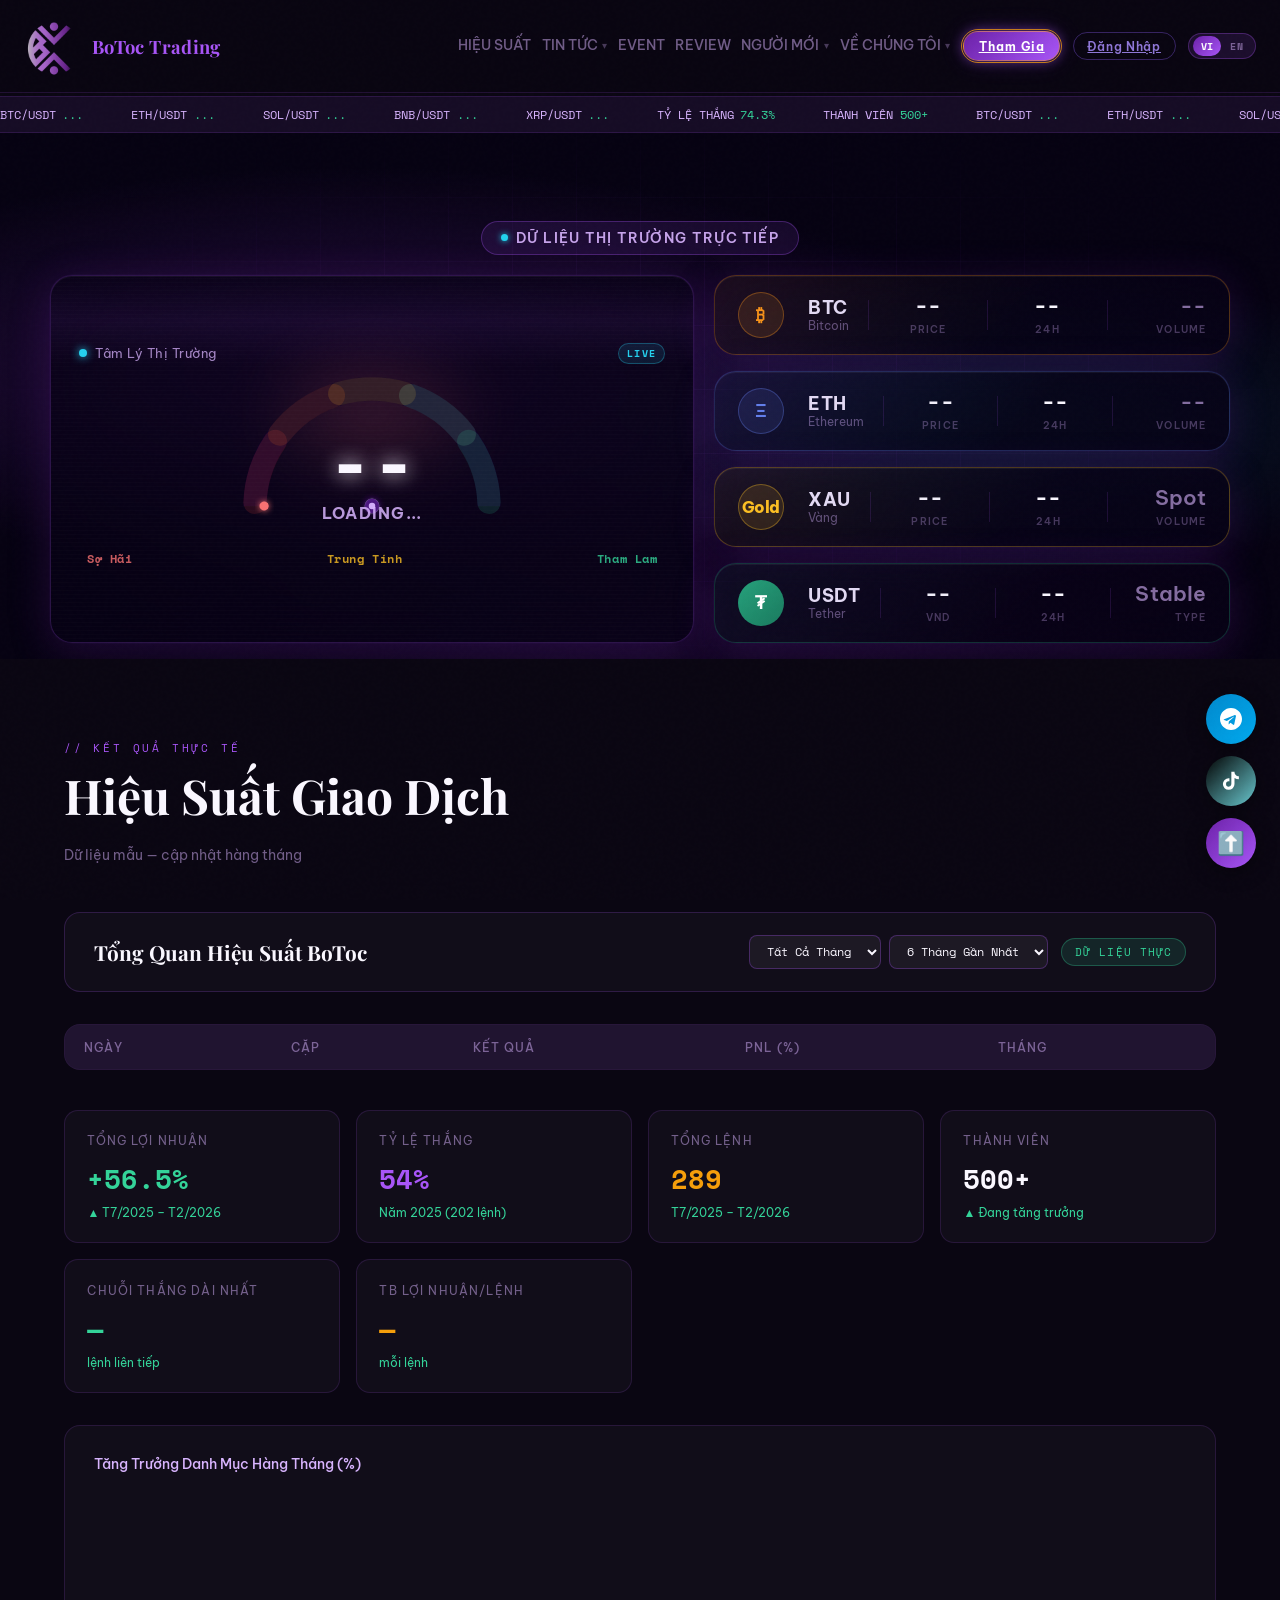
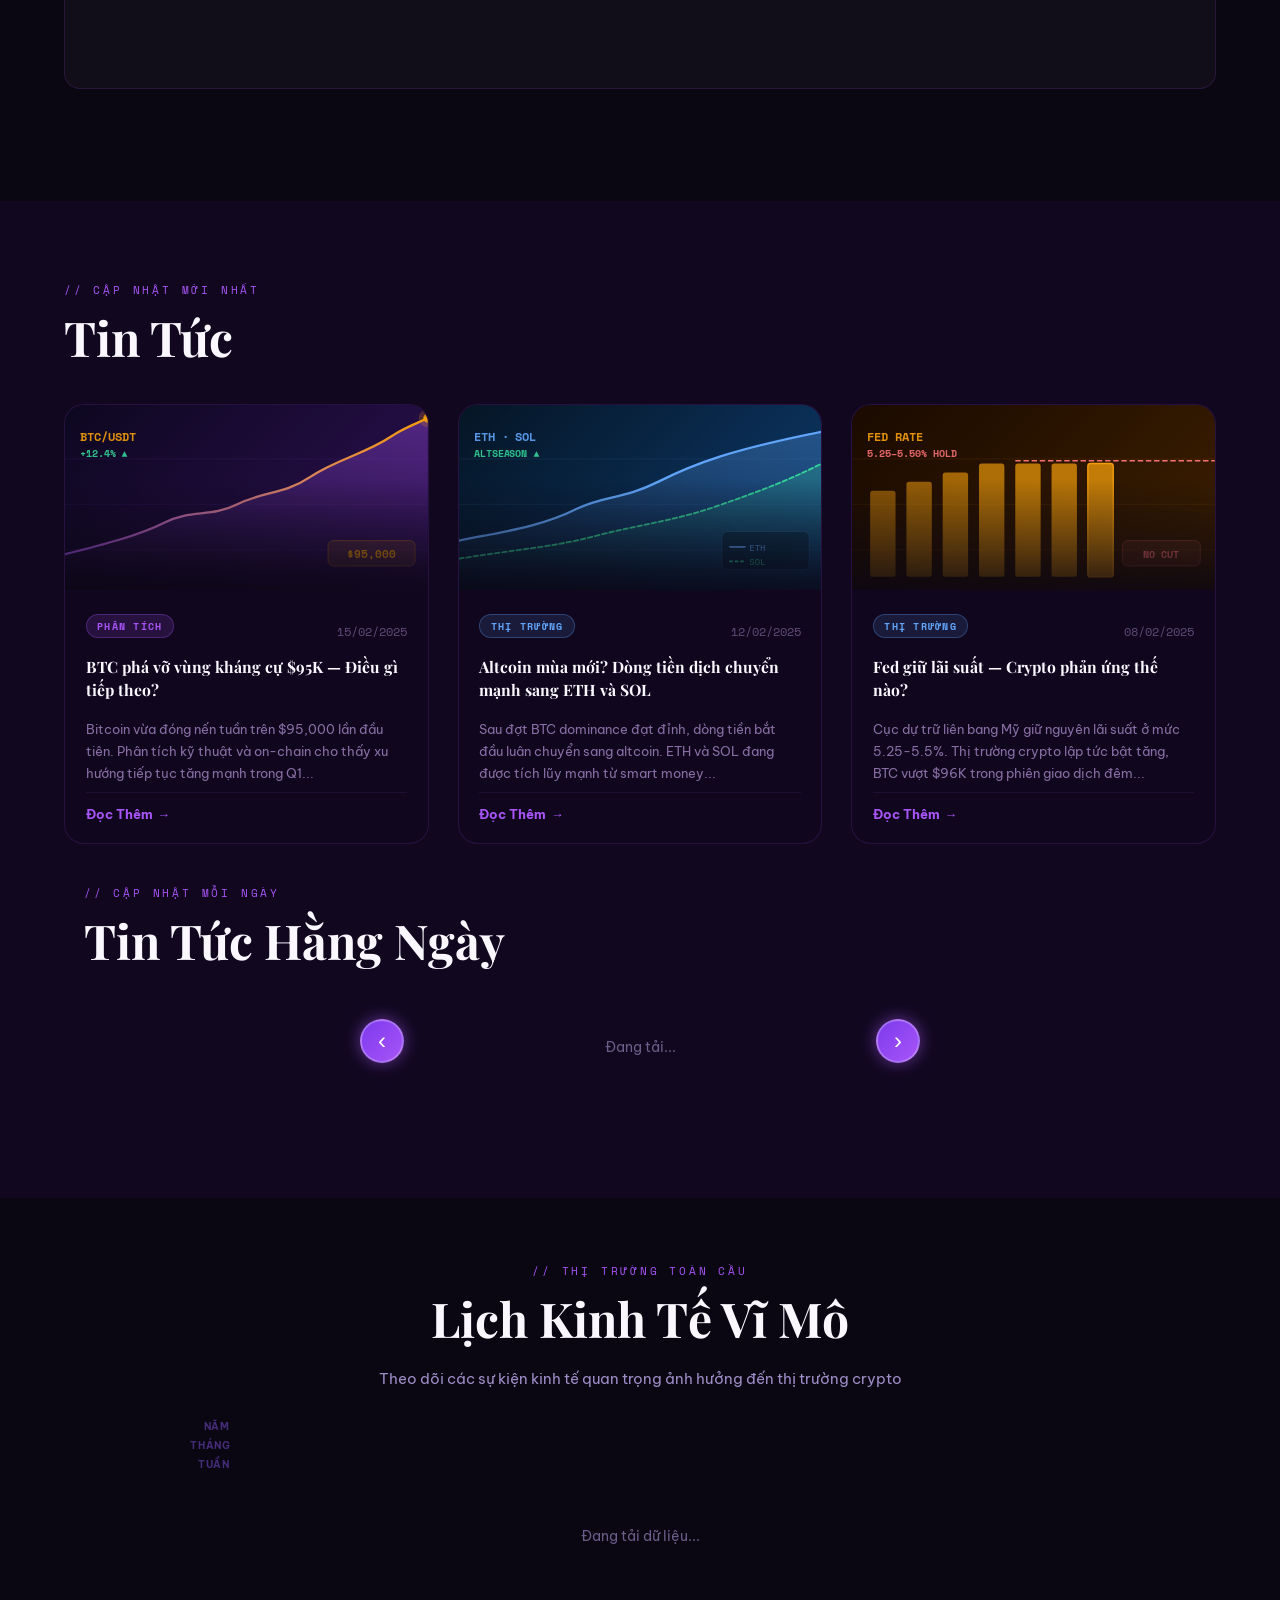
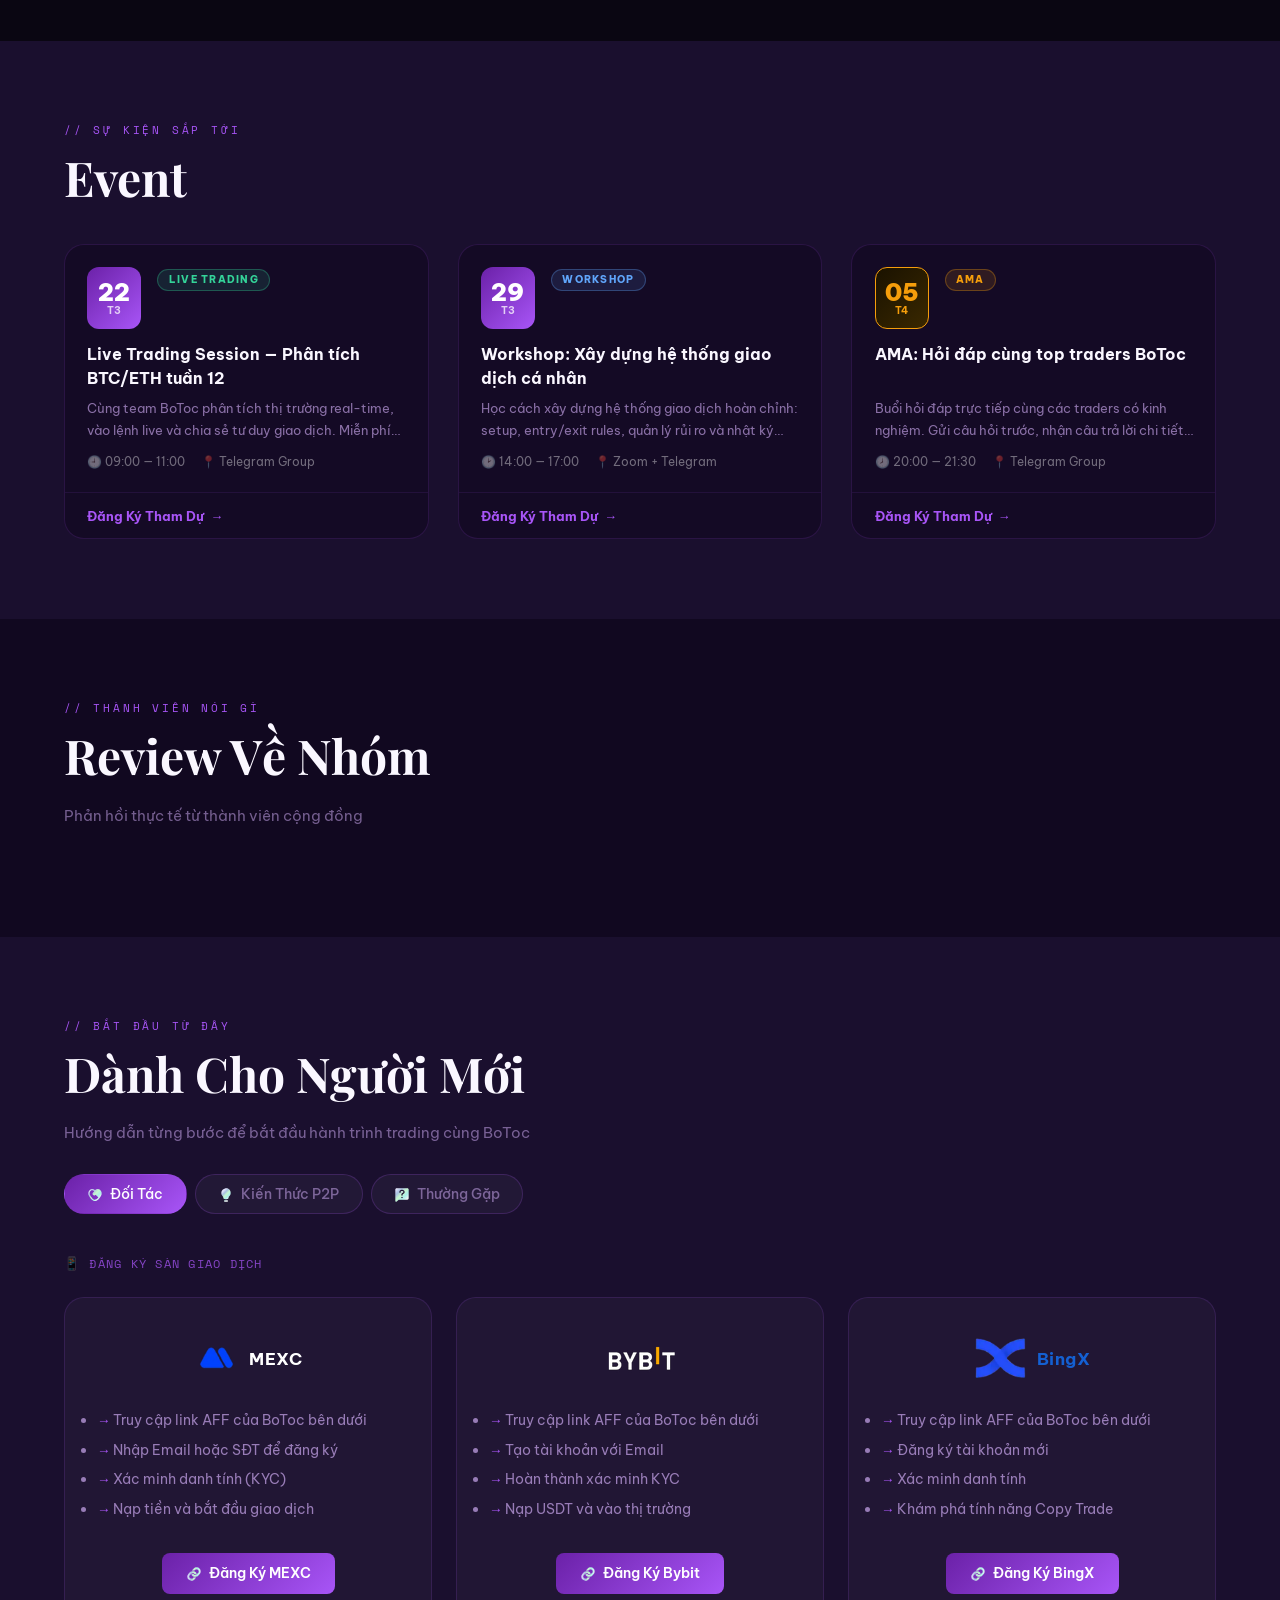
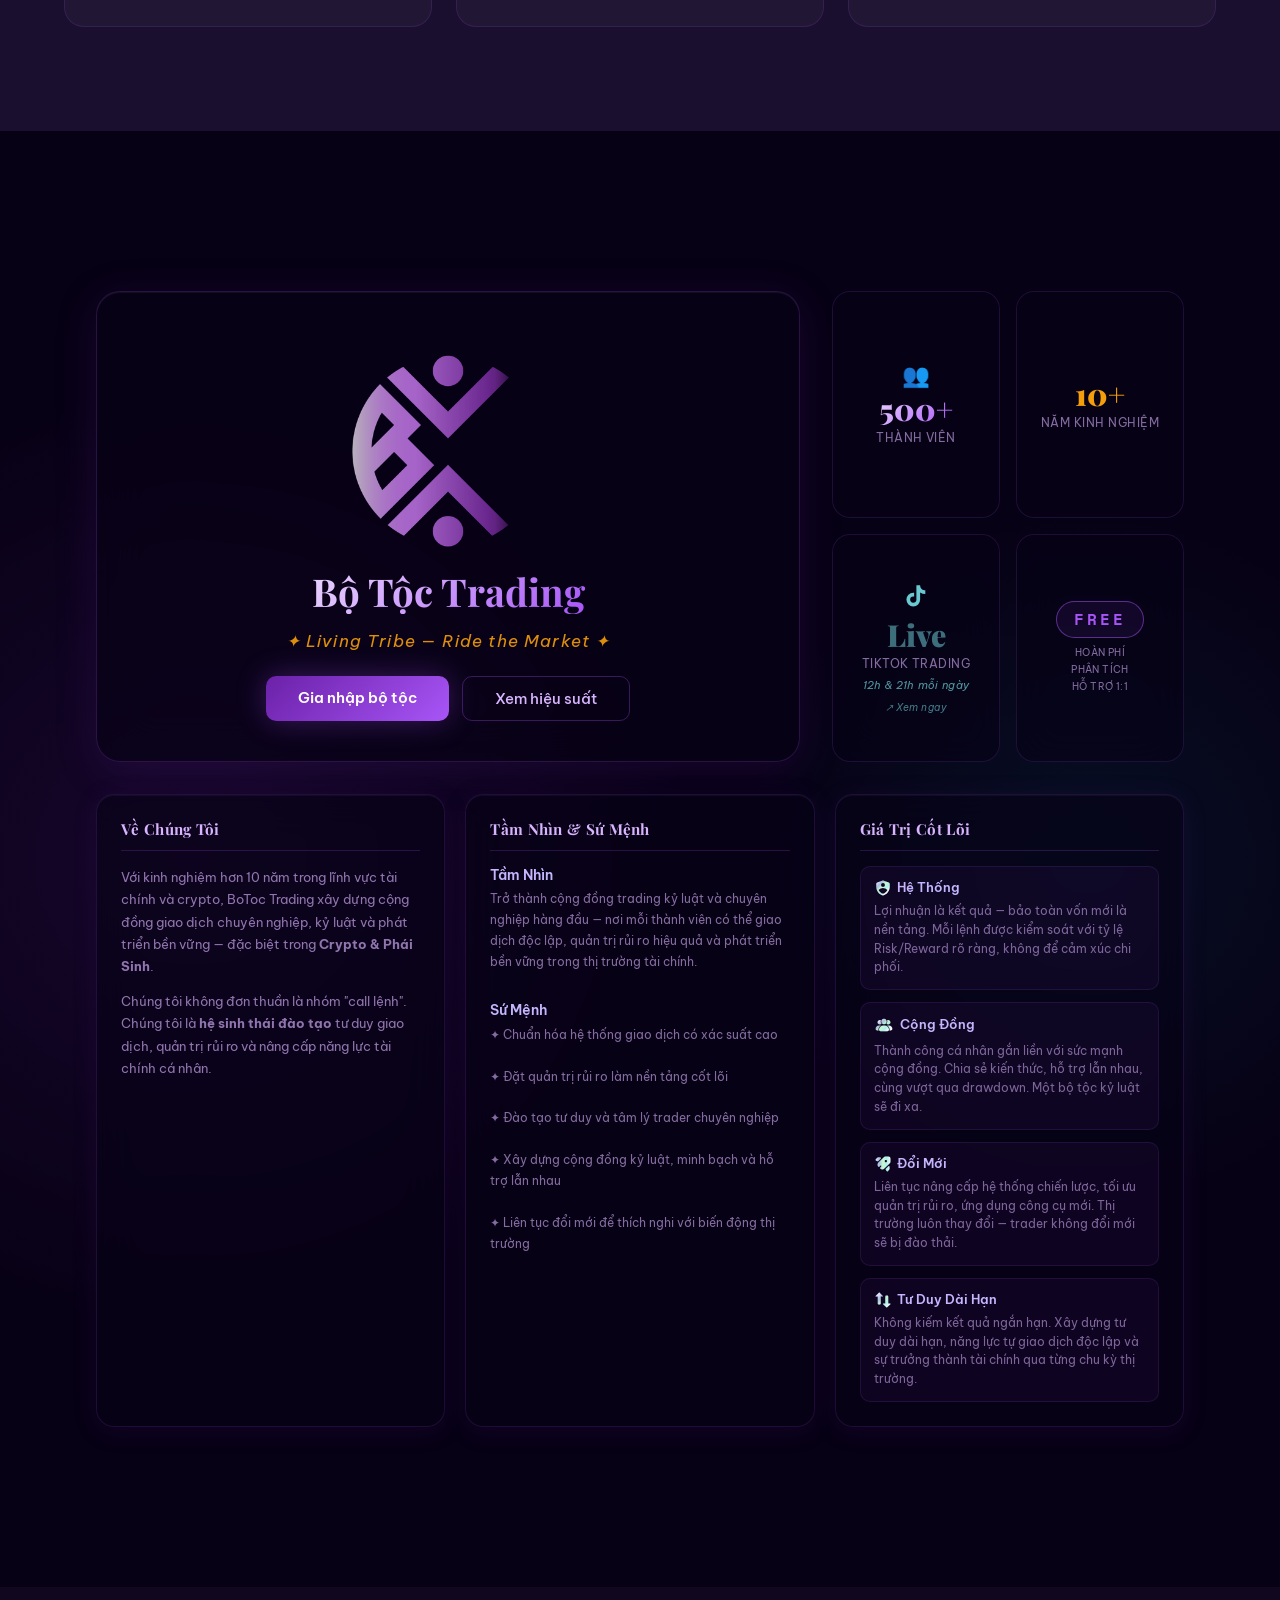
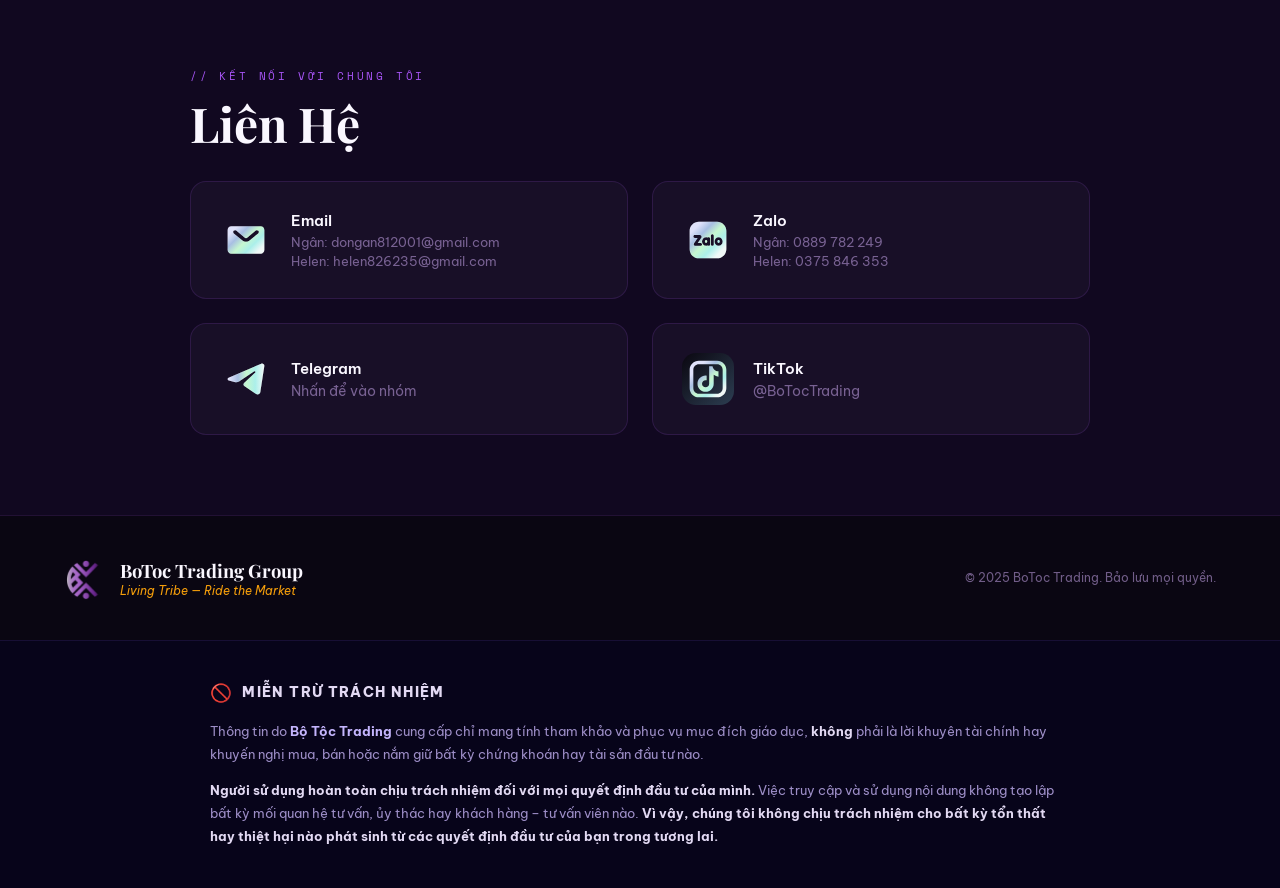
==== index.html @ 5a365b00 "Add files via upload" ====
<!DOCTYPE html>
<html lang="vi">
<head>
  <link rel="icon" type="image/png" href="[data-uri]">
<meta charset="UTF-8">
  <link rel="manifest" href="manifest.json">
  <meta name="theme-color" content="#8b5cf6">
  <meta name="mobile-web-app-capable" content="yes">
  <meta name="apple-mobile-web-app-capable" content="yes">
  <meta name="apple-mobile-web-app-status-bar-style" content="black-translucent">
  <meta name="apple-mobile-web-app-title" content="Bộ Tộc">
  <link rel="apple-touch-icon" href="icon-192.png">
<meta name="viewport" content="width=device-width, initial-scale=1.0">
<title>BoToc Trading Group</title>
<link rel="preconnect" href="https://fonts.googleapis.com">
<link href="https://fonts.googleapis.com/css2?family=Playfair+Display:ital,wght@0,400;0,700;0,900;1,400;1,700&family=Be+Vietnam+Pro:wght@300;400;500;600&family=Space+Mono:wght@400;700&display=swap" rel="stylesheet">
    <link rel="stylesheet" href="style.css">

  <style id="hero-critical">
/* ═══════ HERO LAYOUT ═══════ */
section.hero {
  display: flex !important;
  flex-direction: column !important;
  align-items: center !important;
  justify-content: flex-start !important;
  min-height: fit-content !important;
  padding: 5.5rem 2rem 1rem !important;
  position: relative !important;
  overflow: hidden !important;
  gap: 1.25rem !important;
  background: #060212 !important;
}
.hero-bg, .hero-grid, .hero-orb { position: absolute !important; pointer-events: none !important; }
/* Radial background glow */
.hero-bg {
  inset: 0 !important;
  background:
    radial-gradient(ellipse 70% 55% at 28% 45%, rgba(88,28,135,0.4) 0%, transparent 70%),
    radial-gradient(ellipse 55% 45% at 78% 55%, rgba(6,182,212,0.12) 0%, transparent 65%),
    radial-gradient(ellipse 80% 80% at 50% 100%, rgba(88,28,135,0.15) 0%, transparent 60%) !important;
  z-index: 0 !important;
}
/* Grid pattern */
.hero-grid {
  inset: 0 !important;
  background-image:
    linear-gradient(rgba(168,85,247,0.05) 1px, transparent 1px),
    linear-gradient(90deg, rgba(168,85,247,0.05) 1px, transparent 1px) !important;
  background-size: 64px 64px !important;
  z-index: 0 !important;
}
/* Identity bar */
.hero-identity {
  position: relative !important;
  z-index: 2 !important;
  display: flex !important;
  flex-direction: column !important;
  align-items: center !important;
  gap: 0.5rem !important;
  text-align: center !important;
  width: 100% !important;
  max-width: 1180px !important;
  margin: 0 auto !important;
}
.hero-live-indicator {
  display: inline-flex !important;
  align-items: center !important;
  gap: 0.5rem !important;
  background: rgba(168,85,247,0.1) !important;
  border: 1px solid rgba(168,85,247,0.3) !important;
  border-radius: 100px !important;
  padding: 0.45rem 1.2rem !important;
  font-size: 0.9rem !important;
  font-family: 'Be Vietnam Pro', sans-serif !important;
  font-weight: 600 !important;
  letter-spacing: 0.1em !important;
  color: rgba(216,180,254,0.9) !important;
  text-transform: uppercase !important;
}
.live-pulse-dot {
  width: 7px !important;
  height: 7px !important;
  background: #22D3EE !important;
  border-radius: 50% !important;
  box-shadow: 0 0 6px #22D3EE !important;
  animation: pulse-dot 1.8s ease-in-out infinite !important;
  flex-shrink: 0 !important;
}
@keyframes pulse-dot {
  0%,100% { opacity:1; transform:scale(1); box-shadow:0 0 6px #22D3EE; }
  50%      { opacity:0.6; transform:scale(1.35); box-shadow:0 0 12px #22D3EE; }
}
.hero-tagline-text {
  font-size: 0.82rem !important;
  color: rgba(216,180,254,0.45) !important;
  letter-spacing: 0.08em !important;
  margin: 0 !important;
  font-style: italic !important;
}

/* ═══════ DATA GRID ═══════ */
.hero-data-grid {
  position: relative !important;
  z-index: 2 !important;
  display: grid !important;
  grid-template-columns: 1.25fr 1fr !important;
  gap: 1.25rem !important;
  width: 100% !important;
  max-width: 1180px !important;
  margin: 0 auto !important;
  align-items: stretch !important;
}

/* ═══════ GLASS CARD BASE ═══════ */
.glass-card {
  background: rgba(8, 2, 22, 0.72) !important;
  backdrop-filter: blur(28px) !important;
  -webkit-backdrop-filter: blur(28px) !important;
  border: 1px solid rgba(168,85,247,0.22) !important;
  border-radius: 22px !important;
  box-shadow:
    0 8px 40px rgba(88,28,135,0.3),
    0 0 0 0.5px rgba(168,85,247,0.08),
    inset 0 1px 0 rgba(255,255,255,0.05) !important;
}

/* ═══════ F&G CARD ═══════ */
.hero-fg-card {
  padding: 1.75rem 1.75rem 1.25rem !important;
  display: flex !important;
  flex-direction: column !important;
  justify-content: center !important;
  gap: 0.5rem !important;
}
.fg-card-head {
  display: flex !important;
  align-items: center !important;
  justify-content: space-between !important;
  margin-bottom: 0.25rem !important;
}
.fg-head-left {
  display: flex !important;
  align-items: center !important;
  gap: 0.5rem !important;
}
.fg-card-title {
  font-size: 0.82rem !important;
  font-family: 'Be Vietnam Pro', sans-serif !important;
  color: rgba(216,180,254,0.75) !important;
  letter-spacing: 0.04em !important;
}
.gauge-svg {
  width: 100% !important;
  max-width: 300px !important;
  display: block !important;
  margin: 0 auto !important;
}
.fg-score-wrap {
  text-align: center !important;
  margin-top: -0.5rem !important;
}
.fg-score {
  font-family: 'Space Mono', monospace !important;
  font-size: 4.5rem !important;
  font-weight: 700 !important;
  line-height: 1 !important;
  transition: color 0.5s ease, text-shadow 0.5s ease !important;
}
.fg-label {
  font-size: 1rem !important;
  letter-spacing: 0.08em !important;
  text-transform: uppercase !important;
  margin-top: 0.3rem !important;
  transition: color 0.5s !important;
}
.fg-scale {
  display: flex !important;
  justify-content: space-between !important;
  padding: 0 0.5rem !important;
  font-size: 0.72rem !important;
  font-family: 'Space Mono', monospace !important;
  letter-spacing: 0.05em !important;
  margin-top: 0.25rem !important;
}
.fg-updated {
  text-align: center !important;
  font-size: 0.67rem !important;
  color: rgba(216,180,254,0.3) !important;
  margin-top: 0.5rem !important;
  font-family: 'Space Mono', monospace !important;
}

/* ═══════ PRICE CARDS ═══════ */
.hero-prices-col {
  display: flex !important;
  flex-direction: column !important;
  gap: 1rem !important;
}
.hero-price-card {
  padding: 1rem 1.4rem !important;
  display: grid !important;
  grid-template-columns: 46px auto 1px 1fr 1px 1fr 1px 1fr !important;
  align-items: center !important;
  gap: 0 1.2rem !important;
  flex: 1 !important;
  transition: border-color 0.3s, box-shadow 0.3s, transform 0.2s !important;
  cursor: default !important;
}
.hero-price-card:hover {
  transform: translateY(-2px) !important;
}
/* Vertical divider between columns */
.hpc-vdiv {
  width: 1px !important;
  align-self: stretch !important;
  background: rgba(168,85,247,0.14) !important;
  margin: 0.5rem 0 !important;
}
.hpc-icon-ring {
  width: 46px !important;
  height: 46px !important;
  border-radius: 50% !important;
  display: flex !important;
  align-items: center !important;
  justify-content: center !important;
  font-size: 1.1rem !important;
  font-weight: 800 !important;
  flex-shrink: 0 !important;
  font-family: 'Be Vietnam Pro', sans-serif !important;
}
.btc-ring {
  background: rgba(247,147,26,0.12) !important;
  border: 1px solid rgba(247,147,26,0.35) !important;
  color: #F7931A !important;
}
.eth-ring {
  background: rgba(98,126,234,0.12) !important;
  border: 1px solid rgba(98,126,234,0.35) !important;
  color: #627EEA !important;
}
.gold-ring {
  background: rgba(251,191,36,0.12) !important;
  border: 1px solid rgba(251,191,36,0.35) !important;
  color: #FBBF24 !important;
  font-size: 1.0rem !important;
  letter-spacing: -0.03em !important;
}
/* Identity column */
.hpc-col-id { padding-left: 0.3rem !important; }
.hpc-ticker {
  font-family: 'Be Vietnam Pro', sans-serif !important;
  font-size: 1.1rem !important;
  font-weight: 700 !important;
  color: #E2D9F3 !important;
  letter-spacing: 0.04em !important;
  line-height: 1.2 !important;
}
.hpc-name-full {
  font-family: 'Be Vietnam Pro', sans-serif !important;
  font-size: 0.78rem !important;
  color: rgba(216,180,254,0.4) !important;
  line-height: 1 !important;
  margin-top: 0.15rem !important;
}
/* Stat columns (price / change / volume) */
.hpc-col-stat {
  text-align: center !important;
}
.hpc-col-stat:last-child { text-align: right !important; }
.hpc-price {
  font-family: 'Be Vietnam Pro', sans-serif !important;
  font-size: 1.3rem !important;
  font-weight: 700 !important;
  color: #F1EEF9 !important;
  letter-spacing: 0.01em !important;
  line-height: 1.2 !important;
}
.hpc-change {
  font-family: 'Be Vietnam Pro', sans-serif !important;
  font-size: 1.3rem !important;
  letter-spacing: 0.01em !important;
  font-weight: 700 !important;
  line-height: 1.2 !important;
}
.hpc-change.up   { color: #10B981 !important; }
.hpc-change.down { color: #F87171 !important; }
.hpc-volume {
  font-family: 'Be Vietnam Pro', sans-serif !important;
  font-size: 1.3rem !important;
  color: rgba(216,180,254,0.6) !important;
  letter-spacing: 0.01em !important;
  font-weight: 600 !important;
  line-height: 1.2 !important;
}
/* Column label (PRICE / 24H / VOLUME) */
.hpc-col-label {
  font-family: 'Be Vietnam Pro', sans-serif !important;
  font-size: 0.65rem !important;
  color: rgba(216,180,254,0.3) !important;
  letter-spacing: 0.12em !important;
  text-transform: uppercase !important;
  margin-top: 0.25rem !important;
  font-weight: 600 !important;
}

/* ── Per-coin ambient glow layer ── */
.hpc-coin-glow {
  position: absolute !important;
  inset: 0 !important;
  border-radius: 22px !important;
  opacity: 0 !important;
  pointer-events: none !important;
  transition: opacity 0.6s ease !important;
}
.hero-price-card { position: relative !important; overflow: hidden !important; }
.hero-price-card:hover .hpc-coin-glow { opacity: 1 !important; }

/* BTC — warm orange */
.hpc-btc-theme {
  border-color: rgba(247,147,26,0.28) !important;
  background: linear-gradient(135deg, rgba(247,147,26,0.06) 0%, rgba(8,2,22,0.72) 60%) !important;
}
.hpc-btc-theme .hpc-coin-glow {
  background: radial-gradient(ellipse at 0% 50%, rgba(247,147,26,0.12) 0%, transparent 70%) !important;
}
.hpc-btc-theme:hover {
  border-color: rgba(247,147,26,0.55) !important;
  box-shadow: 0 0 32px rgba(247,147,26,0.2), 0 8px 40px rgba(247,147,26,0.12), inset 0 1px 0 rgba(255,255,255,0.06) !important;
}
.hpc-btc-theme .btc-ring {
  animation: ringPulse-btc 2.8s ease-in-out infinite !important;
}
@keyframes ringPulse-btc {
  0%,100% { box-shadow: 0 0 0 0 rgba(247,147,26,0); }
  50%      { box-shadow: 0 0 0 6px rgba(247,147,26,0.18); }
}

/* ETH — indigo/blue */
.hpc-eth-theme {
  border-color: rgba(98,126,234,0.28) !important;
  background: linear-gradient(135deg, rgba(98,126,234,0.06) 0%, rgba(8,2,22,0.72) 60%) !important;
}
.hpc-eth-theme .hpc-coin-glow {
  background: radial-gradient(ellipse at 0% 50%, rgba(98,126,234,0.12) 0%, transparent 70%) !important;
}
.hpc-eth-theme:hover {
  border-color: rgba(98,126,234,0.55) !important;
  box-shadow: 0 0 32px rgba(98,126,234,0.2), 0 8px 40px rgba(98,126,234,0.12), inset 0 1px 0 rgba(255,255,255,0.06) !important;
}
.hpc-eth-theme .eth-ring {
  animation: ringPulse-eth 2.8s ease-in-out infinite !important;
  animation-delay: 0.9s !important;
}
@keyframes ringPulse-eth {
  0%,100% { box-shadow: 0 0 0 0 rgba(98,126,234,0); }
  50%      { box-shadow: 0 0 0 6px rgba(98,126,234,0.18); }
}

/* GOLD — amber */
.hpc-gold-theme {
  border-color: rgba(251,191,36,0.28) !important;
  background: linear-gradient(135deg, rgba(251,191,36,0.06) 0%, rgba(8,2,22,0.72) 60%) !important;
}
.hpc-gold-theme .hpc-coin-glow {
  background: radial-gradient(ellipse at 0% 50%, rgba(251,191,36,0.12) 0%, transparent 70%) !important;
}
.hpc-gold-theme:hover {
  border-color: rgba(251,191,36,0.55) !important;
  box-shadow: 0 0 32px rgba(251,191,36,0.2), 0 8px 40px rgba(251,191,36,0.12), inset 0 1px 0 rgba(255,255,255,0.06) !important;
}
.hpc-gold-theme .gold-ring {
  animation: ringPulse-gold 2.8s ease-in-out infinite !important;
  animation-delay: 1.8s !important;
}
@keyframes ringPulse-gold {
  0%,100% { box-shadow: 0 0 0 0 rgba(251,191,36,0); }
  50%      { box-shadow: 0 0 0 6px rgba(251,191,36,0.18); }
}

/* USDT — Tether green */
.usdt-ring {
  background: linear-gradient(135deg, #26A17B, #1a7a5e);
  color: #fff;
}
.hpc-usdt-theme {
  border-color: rgba(38,161,123,0.28) !important;
  background: linear-gradient(135deg, rgba(38,161,123,0.06) 0%, rgba(8,2,22,0.72) 60%) !important;
}
.hpc-usdt-theme .hpc-coin-glow {
  background: radial-gradient(ellipse at 0% 50%, rgba(38,161,123,0.12) 0%, transparent 70%) !important;
}
.hpc-usdt-theme:hover {
  border-color: rgba(38,161,123,0.55) !important;
  box-shadow: 0 0 32px rgba(38,161,123,0.2), 0 8px 40px rgba(38,161,123,0.12), inset 0 1px 0 rgba(255,255,255,0.06) !important;
}
.hpc-usdt-theme .usdt-ring {
  animation: ringPulse-usdt 2.8s ease-in-out infinite !important;
  animation-delay: 2.7s !important;
}
@keyframes ringPulse-usdt {
  0%,100% { box-shadow: 0 0 0 0 rgba(38,161,123,0); }
  50%      { box-shadow: 0 0 0 6px rgba(38,161,123,0.18); }
}

/* ═══════ CTA STRIP ═══════ */
.hero-cta-strip {
  position: relative !important;
  z-index: 2 !important;
  display: flex !important;
  align-items: center !important;
  gap: 1rem !important;
  flex-wrap: wrap !important;
  justify-content: center !important;
}
.hero-scroll-hint {
  display: inline-flex !important;
  align-items: center !important;
  gap: 0.4rem !important;
  color: rgba(216,180,254,0.4) !important;
  font-size: 0.78rem !important;
  text-decoration: none !important;
  transition: color 0.2s !important;
  letter-spacing: 0.06em !important;
  padding: 0.5rem 0.8rem !important;
}
.hero-scroll-hint:hover { color: rgba(216,180,254,0.75) !important; }
.hero-scroll-hint svg { animation: bounce-arrow 2s ease-in-out infinite !important; }
@keyframes bounce-arrow {
  0%,100% { transform:translateY(0); }
  50%      { transform:translateY(3px); }
}

/* ═══════ RESPONSIVE ═══════ */
@media (max-width: 900px) {
  .hero-data-grid {
    grid-template-columns: 1fr !important;
    max-width: 520px !important;
  }
  .hero-prices-col { flex-direction: column !important; }
}
@media (max-width: 560px) {
  section.hero { padding: 6rem 1rem 2.5rem !important; gap: 1.5rem !important; }
  /* Mobile card: icon | name | price | change — compact single row */
  .hero-price-card {
    grid-template-columns: 36px 1fr auto auto !important;
    padding: 0.65rem 0.85rem !important;
    gap: 0 0.65rem !important;
  }
  .hpc-vdiv { display: none !important; }
  .hero-price-card > :nth-child(9) { display: none !important; }
  .hpc-icon-ring { width: 36px !important; height: 36px !important; font-size: 0.95rem !important; }
  .hpc-ticker { font-size: 0.92rem !important; }
  .hpc-name-full { font-size: 0.7rem !important; }
  .hpc-price { font-size: 0.92rem !important; line-height: 1.2 !important; }
  .hpc-col-stat:nth-child(4) { text-align: right !important; }
  .hpc-change { font-size: 0.92rem !important; line-height: 1.2 !important; }
  .hpc-col-label { font-size: 0.58rem !important; margin-top: 0.15rem !important; }
  .hpc-col-stat { text-align: right !important; }
  .fg-score { font-size: 3.5rem !important; }
  .hero-prices-col { gap: 0.55rem !important; }
}

/* About column highlight on nav click */
.about-info-col {
  transition: box-shadow 0.3s, border-color 0.3s;
}
.about-col-highlight {
  animation: aboutColFlash 1.6s ease forwards;
}
@keyframes aboutColFlash {
  0%   { box-shadow: 0 0 0 2px rgba(168,85,247,0); background: transparent; }
  20%  { box-shadow: 0 0 0 2px rgba(168,85,247,0.6); background: rgba(168,85,247,0.07); }
  80%  { box-shadow: 0 0 0 2px rgba(168,85,247,0.3); background: rgba(168,85,247,0.04); }
  100% { box-shadow: 0 0 0 2px rgba(168,85,247,0); background: transparent; }
}

/* Required field asterisk */
.req {
  color: #F87171;
  font-weight: 700;
  margin-left: 2px;
  font-size: 1em;
}

/* ===== PROMO POPUP ===== */
#promo-popup {
  display:none;
  position:fixed;inset:0;z-index:9999;
  align-items:center;justify-content:center;
  background:rgba(0,0,0,0.72);
  backdrop-filter:blur(6px);
  padding:1rem;
  animation: promoFadeIn .35s ease;
}
#promo-popup.open { display:flex; }
@keyframes promoFadeIn {
  from { opacity:0; transform:scale(.94); }
  to   { opacity:1; transform:scale(1); }
}
.promo-card {
  position:relative;
  background:linear-gradient(145deg,#0d1117,#161d27);
  border:1.5px solid transparent;
  background-clip:padding-box;
  border-radius:20px;
  max-width:480px;width:100%;
  padding:2.5rem 2rem 2rem;
  text-align:center;
  box-shadow:0 0 60px rgba(0,200,120,.18),0 8px 40px rgba(0,0,0,.6);
  animation: promoSlideUp .4s cubic-bezier(.34,1.56,.64,1);
}
@keyframes promoSlideUp {
  from { opacity:0; transform:translateY(32px); }
  to   { opacity:1; transform:translateY(0); }
}
.promo-card::before {
  content:'';
  position:absolute;inset:-1.5px;
  border-radius:21px;
  background:linear-gradient(135deg,#00c87a,#0099ff,#a855f7);
  z-index:-1;
}
.promo-badge {
  display:inline-flex;align-items:center;gap:.4rem;
  background:linear-gradient(90deg,rgba(0,200,122,.15),rgba(0,153,255,.15));
  border:1px solid rgba(0,200,122,.4);
  border-radius:99px;
  padding:.3rem .85rem;
  font-size:.72rem;font-weight:700;
  color:#00c87a;letter-spacing:.06em;text-transform:uppercase;
  margin-bottom:1rem;
}
.promo-close-btn {
  position:absolute;top:1rem;right:1rem;
  background:rgba(255,255,255,.08);border:none;border-radius:50%;
  width:30px;height:30px;cursor:pointer;
  color:#aaa;font-size:1.1rem;line-height:30px;
  transition:background .2s,color .2s;
}
.promo-close-btn:hover { background:rgba(255,255,255,.15);color:#fff; }
.promo-title {
  font-size:1.55rem;font-weight:800;
  background:linear-gradient(90deg,#00c87a,#0099ff);
  -webkit-background-clip:text;-webkit-text-fill-color:transparent;
  margin:.2rem 0 .6rem;line-height:1.25;
}
.promo-sub {
  font-size:.92rem;color:#9ba3b0;margin-bottom:1.4rem;line-height:1.6;
}
.promo-perks {
  list-style:none;padding:0;margin:0 0 1.6rem;
  display:flex;flex-direction:column;gap:.55rem;
  text-align:left;
}
.promo-perks li {
  display:flex;align-items:flex-start;gap:.65rem;
  background:rgba(255,255,255,.04);border-radius:10px;
  padding:.55rem .85rem;
  font-size:.88rem;color:#d4dbe8;
}
.promo-perks li .perk-icon { font-size:1.1rem;flex-shrink:0;margin-top:.05rem; }
.idx-btn-svg{width:14px;height:14px;vertical-align:middle;display:inline-block}
.idx-perk-svg{width:18px;height:18px;vertical-align:middle;flex-shrink:0;margin-top:.05rem;display:inline-block}
.idx-value-svg{width:18px;height:18px;vertical-align:middle;display:inline-block;margin-right:2px}
.promo-cta {
  width:100%;padding:.85rem;border:none;border-radius:12px;cursor:pointer;
  background:linear-gradient(90deg,#00c87a,#0099ff);
  color:#fff;font-size:1rem;font-weight:800;letter-spacing:.04em;
  transition:opacity .2s,transform .15s;
  box-shadow:0 4px 20px rgba(0,200,122,.35);
}
.promo-cta:hover { opacity:.92;transform:translateY(-1px); }
.promo-dismiss {
  display:block;margin-top:.85rem;
  font-size:.78rem;color:#5a6475;cursor:pointer;
  background:none;border:none;text-decoration:underline;
  transition:color .2s;
}
.promo-dismiss:hover { color:#9ba3b0; }



/* ===== MACRO CALENDAR ===== */
#macro-calendar { padding:4rem 1.5rem; background:var(--dark); }
.macro-header { max-width:1200px;margin:0 auto 2rem;text-align:center; }
.macro-level-row { display:flex;flex-wrap:wrap;align-items:center;gap:.5rem;max-width:900px;margin:0 auto .75rem; }
.macro-level-label { font-size:.62rem;font-weight:700;letter-spacing:.08em;text-transform:uppercase;color:rgba(139,92,246,.45);white-space:nowrap;min-width:2.8rem;text-align:right;padding-right:.3rem; }
.macro-month-tabs { display:flex;flex-wrap:wrap;gap:.5rem;justify-content:center;margin-bottom:2rem;max-width:900px;margin-left:auto;margin-right:auto; }
.macro-month-btn {
  padding:.4rem 1.1rem;border-radius:99px;border:1px solid rgba(139,92,246,0.25);
  background:transparent;color:#9d8ec7;font-size:.82rem;font-weight:600;cursor:pointer;
  transition:all .2s;
}
.macro-month-btn:hover { border-color:rgba(139,92,246,0.5);color:#c4b5fd; }
.macro-month-btn.active { background:rgba(139,92,246,0.2);border-color:rgba(139,92,246,0.6);color:#e2d9f3; }
/* Year level — larger, stronger accent */
.macro-year-btn {
  padding:.42rem 1.35rem;border-radius:99px;border:1px solid rgba(139,92,246,0.4);
  background:transparent;color:#c4b5fd;font-size:.9rem;font-weight:700;cursor:pointer;
  transition:all .2s;letter-spacing:.02em;
}
.macro-year-btn:hover { border-color:rgba(139,92,246,.7);color:#e9d5ff;background:rgba(139,92,246,.08); }
.macro-year-btn.active { background:rgba(139,92,246,.28);border-color:#a78bfa;color:#f3e8ff;box-shadow:0 0 10px rgba(139,92,246,.25); }
/* Month level — medium */
.macro-mon-btn {
  padding:.36rem 1rem;border-radius:99px;border:1px solid rgba(139,92,246,0.22);
  background:transparent;color:#9d8ec7;font-size:.8rem;font-weight:600;cursor:pointer;
  transition:all .2s;
}
.macro-mon-btn:hover { border-color:rgba(139,92,246,.45);color:#c4b5fd; }
.macro-mon-btn.active { background:rgba(139,92,246,.18);border-color:rgba(139,92,246,.55);color:#e2d9f3; }
/* Week level — smaller, subtle */
.macro-week-btn {
  padding:.3rem .85rem;border-radius:99px;border:1px solid rgba(139,92,246,0.15);
  background:transparent;color:#7c6fa0;font-size:.75rem;font-weight:500;cursor:pointer;
  transition:all .2s;
}
.macro-week-btn:hover { border-color:rgba(139,92,246,.35);color:#a78bfa; }
.macro-week-btn.active { background:rgba(139,92,246,.14);border-color:rgba(139,92,246,.4);color:#c4b5fd; }
.macro-events-wrap { max-width:900px;margin:0 auto; }
.macro-event-row {
  display:flex;align-items:center;gap:1rem;
  background:rgba(255,255,255,0.03);border:1px solid rgba(139,92,246,0.1);
  border-radius:12px;padding:.9rem 1.2rem;margin-bottom:.65rem;
  transition:border-color .2s,opacity .2s;
}
.macro-event-row:hover { border-color:rgba(139,92,246,0.3); }
.macro-event-row.past { opacity:.45; }
.macro-event-row.upcoming { border-left:3px solid rgba(139,92,246,0.6); }
.macro-event-date {
  min-width:90px;text-align:center;
  font-size:.78rem;font-weight:700;color:#9d8ec7;line-height:1.4;
  flex-shrink:0;
}
.macro-event-date .mtime { font-size:.72rem;color:#6b5e8a;font-weight:400; }
.macro-event-impact {
  width:10px;height:10px;border-radius:50%;flex-shrink:0;
}
.macro-event-impact.High   { background:#f87171;box-shadow:0 0 6px #f8717166; }
.macro-event-impact.Medium { background:#f59e0b;box-shadow:0 0 6px #f59e0b66; }
.macro-event-impact.Low    { background:#34d399; }
.macro-event-info { flex:1;min-width:0; }
.macro-event-name { font-size:.92rem;font-weight:700;color:#e2d9f3;margin-bottom:.2rem; }
.macro-event-vals { font-size:.78rem;color:#6b5e8a;display:flex;gap:1rem;flex-wrap:wrap; }
.macro-event-vals span b { color:#b8aad4; }
.macro-event-link {
  font-size:.78rem;color:#7c3aed;text-decoration:none;font-weight:600;
  flex-shrink:0;white-space:nowrap;
}
.macro-event-link:hover { color:#a78bfa; }
.macro-upcoming-badge {
  font-size:.68rem;padding:.15rem .5rem;border-radius:99px;
  background:rgba(139,92,246,0.15);color:#a78bfa;border:1px solid rgba(139,92,246,0.3);
  flex-shrink:0;white-space:nowrap;
}
.macro-empty { text-align:center;color:#6b5e8a;font-size:.88rem;padding:2rem 0; }

/* ── MACRO CALENDAR — Mobile optimization (< 720px) ─────────── */
@media (max-width: 720px) {
  .macro-event-row {
    display:grid;
    grid-template-columns: auto 14px 1fr auto;
    grid-template-areas:
      "date  dot   name  name"
      "vals  vals  vals  vals"
      "badge .     .     link";
    gap: .35rem .55rem;
    padding: .85rem .9rem;
    align-items: start;
  }
  .macro-event-row.upcoming { border-left-width:3px; }
  .macro-event-date {
    grid-area: date;
    min-width: 0;
    text-align: left;
    font-size: .78rem;
    line-height: 1.25;
    white-space: nowrap;
  }
  .macro-event-date .mtime { font-size: .7rem; }
  .macro-event-impact {
    grid-area: dot;
    margin-top: .35rem;
    width: 8px;
    height: 8px;
    justify-self: center;
  }
  .macro-event-info {
    grid-area: name;
    min-width: 0;
  }
  .macro-event-name {
    font-size: .9rem;
    line-height: 1.35;
    margin-bottom: 0;
    word-break: normal;
    overflow-wrap: break-word;
  }
  .macro-event-vals {
    grid-area: vals;
    margin-top: .15rem;
    font-size: .76rem;
    gap: .35rem .9rem;
    padding-left: 0;
    flex-wrap: wrap;
  }
  .macro-event-vals span { white-space: nowrap; }
  .macro-upcoming-badge {
    grid-area: badge;
    justify-self: start;
    align-self: center;
    font-size: .66rem;
    padding: .15rem .55rem;
    margin-top: .25rem;
  }
  .macro-event-link {
    grid-area: link;
    justify-self: end;
    align-self: center;
    font-size: .78rem;
    margin-top: .25rem;
  }
}

/* ── Tin Tức Hằng Ngày — Full-width carousel ─────────── */
.dnn-outer-wrap{position:relative;max-width:560px;margin:0 auto;padding:0}
.dnn-wrap{max-width:420px;margin:1.5rem auto 0;padding:0 1.25rem;position:relative}
/* Slider track */
.dnn-track-outer{overflow:hidden;border-radius:16px;position:relative;touch-action:pan-y}
.dnn-track{display:flex;will-change:transform;transition:transform .38s cubic-bezier(.4,0,.2,1)}
.dnn-track.no-anim{transition:none}
/* Cards */
.dnn-card{flex:0 0 100%;min-width:0;cursor:pointer;background:rgba(17,8,32,.75);border:1px solid rgba(139,92,246,.22);border-radius:16px;overflow:hidden;user-select:none;-webkit-user-select:none}
.dnn-card img{width:100%;height:auto;display:block;pointer-events:none}
.dnn-card-foot{padding:.9rem 1.1rem 1rem}
.dnn-card-date{font-size:.8rem;color:#a78bfa;font-weight:700;letter-spacing:.5px;margin-bottom:.4rem}
.dnn-card-ttl{font-size:1.05rem;color:#e2d9f3;line-height:1.4;font-weight:600}
.dnn-empty{color:#6b5e8a;font-size:.85rem;padding:3rem 0;text-align:center;width:100%}
/* Strip nav arrows — Option B: sit outside the card, inside dnn-outer-wrap */
.dnn-arr{position:absolute;top:40%;transform:translateY(-50%);z-index:10;width:44px;height:44px;border-radius:50%;background:linear-gradient(135deg,#7c3aed,#a855f7);border:2px solid rgba(255,255,255,.25);color:#fff;font-size:1.5rem;line-height:1;cursor:pointer;display:flex;align-items:center;justify-content:center;transition:all .2s;padding:0;box-shadow:0 0 16px rgba(168,85,247,.6),0 2px 8px rgba(0,0,0,.4)}
.dnn-arr:hover{background:linear-gradient(135deg,#6d28d9,#c084fc);box-shadow:0 0 24px rgba(168,85,247,.9),0 2px 12px rgba(0,0,0,.4);transform:translateY(-50%) scale(1.08)}
.dnn-arr.prev{left:0}
.dnn-arr.next{right:0}
.dnn-arr:disabled{opacity:.25;cursor:default;box-shadow:none}
/* Dots */
.dnn-dots{display:flex;justify-content:center;gap:.5rem;margin-top:.85rem;flex-wrap:wrap}
.dnn-dot{width:8px;height:8px;border-radius:50%;border:none;padding:0;cursor:pointer;background:rgba(139,92,246,.25);transition:background .2s,transform .2s}
.dnn-dot.active{background:#a78bfa;transform:scale(1.35)}
/* Detail modal */
.dnn-modal{display:none;position:fixed;inset:0;z-index:9000;background:rgba(7,5,20,.85);backdrop-filter:blur(8px);align-items:center;justify-content:center;padding:1.2rem 2.5rem}
.dnn-modal.open{display:flex}
.dnn-modal-box{background:#14102a;border:1px solid rgba(139,92,246,.28);border-radius:18px;max-width:560px;width:100%;max-height:90vh;overflow-y:auto;position:relative;touch-action:pan-y}
.dnn-modal-img{width:100%;max-height:72vh;object-fit:contain;border-radius:18px 18px 0 0;display:block;background:#08051a}
.dnn-modal-body{padding:1.25rem 1.5rem 1.5rem}
.dnn-modal-meta{display:flex;align-items:center;gap:.6rem;margin-bottom:.75rem;flex-wrap:wrap}
.dnn-modal-date{font-size:.75rem;color:#a78bfa;font-weight:700;letter-spacing:.5px}
.dnn-modal-counter{font-size:.72rem;color:rgba(167,139,250,.5);margin-left:auto}
.dnn-modal-ttl{font-size:1.1rem;font-weight:800;color:#e2d9f3;line-height:1.4;margin-bottom:.75rem}
.dnn-modal-desc{font-size:.88rem;color:#b0a0c8;line-height:1.65;white-space:pre-wrap}
.dnn-modal-link{display:inline-flex;align-items:center;gap:.4rem;margin-top:1rem;font-size:.82rem;color:#a78bfa;text-decoration:none;border:1px solid rgba(139,92,246,.35);border-radius:20px;padding:.3rem .85rem;transition:background .2s}
.dnn-modal-link:hover{background:rgba(139,92,246,.12)}
.dnn-modal-close{position:absolute;top:.75rem;right:.85rem;background:rgba(255,255,255,.08);border:none;color:#e2d9f3;width:32px;height:32px;border-radius:50%;cursor:pointer;font-size:1rem;display:flex;align-items:center;justify-content:center;transition:background .2s;z-index:2}
.dnn-modal-close:hover{background:rgba(139,92,246,.3)}
/* Modal nav arrows */
.dnn-modal-nav{position:fixed;top:50%;transform:translateY(-50%);z-index:9010;width:42px;height:42px;border-radius:50%;background:rgba(10,5,22,.9);border:1px solid rgba(139,92,246,.45);color:#e2d9f3;font-size:1.4rem;line-height:1;cursor:pointer;display:flex;align-items:center;justify-content:center;padding:0;transition:background .2s,opacity .2s}
.dnn-modal-nav:hover{background:rgba(139,92,246,.25)}
.dnn-modal-nav.prev{left:calc(50% - 280px - 58px)}
.dnn-modal-nav.next{right:calc(50% - 280px - 58px)}
@media(max-width:700px){
  .dnn-arr{width:36px;height:36px;font-size:1.1rem}
  .dnn-modal{padding:.75rem .5rem}
  .dnn-modal-nav.prev{left:4px}
  .dnn-modal-nav.next{right:4px}
  .dnn-modal-body{padding:1rem 1.1rem 1.25rem}
}

</style>
<script src="https://cdn.jsdelivr.net/npm/@supabase/supabase-js@2"></script>

<!-- ── Google Analytics 4 — BoToc Production ──────────────────── -->
<script async src="https://www.googletagmanager.com/gtag/js?id=G-KVKH2R8BBD"></script>
<script>
  window.dataLayer = window.dataLayer || [];
  function gtag(){ dataLayer.push(arguments); }
  gtag('js', new Date());
  gtag('config', 'G-KVKH2R8BBD', {
    anonymize_ip: true,
    allow_google_signals: false,
    allow_ad_personalization_signals: false
  });
  // Convenience helper — fails silently if gtag was blocked by an ad blocker
  window.gaEvent = function(name, params){
    try { if (typeof gtag === 'function') gtag('event', name, params || {}); } catch(e){}
  };

  // Track Hiệu Suất section visibility (fires once when user scrolls into view)
  document.addEventListener('DOMContentLoaded', function() {
    var _perfTracked = false;
    var obs = new IntersectionObserver(function(entries) {
      if (!_perfTracked && entries[0].isIntersecting) {
        _perfTracked = true;
        gaEvent('view_hieu_suat', { section: 'hieu_suat' });
        obs.disconnect();
      }
    }, { threshold: 0.2 });
    var el = document.getElementById('dashboard');
    if (el) obs.observe(el);
  });
</script>

<!-- ── Microsoft Clarity — heatmap + session recording ──────────── -->
<script type="text/javascript">
  (function(c,l,a,r,i,t,y){
    c[a]=c[a]||function(){(c[a].q=c[a].q||[]).push(arguments)};
    t=l.createElement(r);t.async=1;t.src="https://www.clarity.ms/tag/"+i;
    y=l.getElementsByTagName(r)[0];y.parentNode.insertBefore(t,y);
  })(window, document, "clarity", "script", "wk8d9341qu");
</script>
</head>
<body>

<!-- UAT Environment Banner — only visible on uat.botoc.trading -->

<nav>
  <a href="#" class="nav-logo">
    <img src="" alt="BoToc" id="navLogo">
    <span class="nav-logo-text">Bo<span>Toc</span> Trading</span>
  </a>
  <div class="nav-right">
    <ul class="nav-links">
      <li><a href="#dashboard" data-vi="Hiệu Suất" data-en="Performance">Hiệu Suất</a></li>
      <li class="has-submenu">
        <a href="#news" data-vi="Tin Tức" data-en="News">Tin Tức</a>
        <div class="submenu">
          <a href="#news" data-vi="Tin Tức Thị Trường" data-en="Market News"><img src="icon_note.svg" style="width:16px;height:16px;vertical-align:middle;margin-right:4px" alt=""> Tin Tức Thị Trường</a>
          <a href="#tin-hang-ngay" data-vi="Tin Tức Hằng Ngày" data-en="Daily News"><img src="icon_calendar.svg" style="width:16px;height:16px;vertical-align:middle;margin-right:4px" alt=""> Tin Tức Hằng Ngày</a>
          <a href="#macro-calendar" data-vi="Lịch Kinh Tế Vĩ Mô" data-en="Macro Calendar"><img src="icon_flash.svg" style="width:16px;height:16px;vertical-align:middle;margin-right:4px" alt=""> Lịch Kinh Tế Vĩ Mô</a>
        </div>
      </li>
      <li><a href="#events" data-vi="Event" data-en="Events">Event</a></li>
      <li><a href="#reviews" data-vi="Review" data-en="Reviews">Review</a></li>
      <li class="has-submenu">
        <a href="#newbie" data-vi="Người Mới" data-en="Beginners">Người Mới</a>
        <div class="submenu">
          <a href="#newbie" onclick="setTimeout(()=>switchNewbieTab('exchanges',document.querySelectorAll('.newbie-tab-btn')[0]),100)" data-vi="Đối Tác" data-en="Partners"><img src="icon_partner.svg" style="width:16px;height:16px;vertical-align:middle;margin-right:4px" alt=""> Đối Tác</a>
          <a href="#newbie" onclick="setTimeout(()=>switchNewbieTab('p2p',document.querySelectorAll('.newbie-tab-btn')[1]),100)" data-vi="Kiến Thức P2P" data-en="P2P Knowledge"><img src="icon_light.svg" style="width:16px;height:16px;vertical-align:middle;margin-right:4px" alt=""> Kiến Thức P2P</a>
          <a href="#newbie" onclick="setTimeout(()=>switchNewbieTab('faq',document.querySelectorAll('.newbie-tab-btn')[2]),100)" data-vi="Thường Gặp" data-en="FAQ"><img src="icon_FAQ_1.svg" style="width:16px;height:16px;vertical-align:middle;margin-right:4px" alt=""> Thường Gặp</a>
        </div>
      </li>
      <li class="has-submenu">
        <a href="#about" data-vi="Về Chúng Tôi" data-en="About Us">Về Chúng Tôi</a>
        <div class="submenu">
          <a href="#about" onclick="scrollToAboutCol('about-vision');return false;" data-vi="Tầm Nhìn" data-en="Vision"><img src="icon_find.svg" style="width:16px;height:16px;vertical-align:middle;margin-right:4px" alt=""> Tầm Nhìn</a>
          <a href="#about" onclick="scrollToAboutCol('about-vision');return false;" data-vi="Sứ Mệnh" data-en="Mission"><img src="icon_rocket.svg" style="width:16px;height:16px;vertical-align:middle;margin-right:4px" alt=""> Sứ Mệnh</a>
          <div class="submenu-divider"></div>
          <a href="#about" onclick="scrollToAboutCol('about-values');return false;" data-vi="Giá Trị" data-en="Values"><img src="icon_shield.svg" style="width:16px;height:16px;vertical-align:middle;margin-right:4px" alt=""> Giá Trị</a>
          <div class="submenu-divider"></div>
          <a href="#contact" data-vi="Liên Hệ" data-en="Contact"><img src="icon_mail.svg" style="width:16px;height:16px;vertical-align:middle;margin-right:4px" alt=""> Liên Hệ</a>
        </div>
      </li>
    </ul>
    <a href="#" id="nav-join-li" onclick="openRegisterModal();return false;" class="nav-cta" data-vi="Tham Gia" data-en="Join Now">Tham Gia</a>
    <a href="#" id="nav-login-li" onclick="openMemberLogin();return false;" class="nav-login-btn" data-vi="Đăng Nhập" data-en="Login">Đăng Nhập</a>
    <div id="nav-member-li" style="display:none;position:relative">
      <div id="member-avatar-btn" onclick="toggleMemberMenu(event)"
        style="width:34px;height:34px;border-radius:50%;background:linear-gradient(135deg,#8b5cf6,#6d28d9);display:flex;align-items:center;justify-content:center;cursor:pointer;font-weight:700;font-size:.85rem;color:#fff;border:2px solid rgba(139,92,246,0.5);transition:border-color .2s;user-select:none"
        onmouseover="this.style.borderColor='rgba(139,92,246,0.9)'" onmouseout="this.style.borderColor='rgba(139,92,246,0.5)'">
        <span id="nav-member-initial">M</span>
      </div>
      <!-- dropdown -->
      <div id="member-menu" style="display:none;position:absolute;right:0;top:calc(100% + 10px);background:#120c2a;border:1px solid rgba(139,92,246,0.35);border-radius:12px;min-width:180px;padding:.5rem;box-shadow:0 8px 32px rgba(0,0,0,.6);z-index:2000">
        <div style="padding:.6rem .8rem .5rem;border-bottom:1px solid rgba(139,92,246,0.15);margin-bottom:.35rem">
          <div style="font-size:.7rem;color:#5a4d7a;text-transform:uppercase;letter-spacing:.4px;margin-bottom:.2rem">Thành viên</div>
          <div id="nav-member-name" style="color:#c4b5d9;font-size:.82rem;font-weight:600;overflow:hidden;text-overflow:ellipsis;white-space:nowrap"></div>
        </div>
        <a href="#" onclick="memberLogout();return false;"
          style="display:flex;align-items:center;gap:.5rem;padding:.5rem .8rem;border-radius:8px;color:#f87171;font-size:.82rem;text-decoration:none;transition:background .15s"
          onmouseover="this.style.background='rgba(248,113,113,0.08)'" onmouseout="this.style.background=''"
          data-vi="Đăng Xuất" data-en="Logout">
          <span>⏻</span> Đăng Xuất
        </a>
      </div>
    </div>
    <div style="display:flex;flex-direction:row;align-items:center;gap:6px;">
      <div class="lang-toggle" style="padding:0.1rem 0.25rem;gap:0.1rem;">
        <button class="lang-btn active" onclick="setLang('vi')" style="padding:0.15rem 0.45rem;font-size:0.65rem;">VI</button>
        <button class="lang-btn" onclick="setLang('en')" style="padding:0.15rem 0.45rem;font-size:0.65rem;">EN</button>
      </div>
    </div>
    <button class="hamburger" id="hamburger" onclick="toggleMenu()">
      <span></span><span></span><span></span>
    </button>
  </div>
</nav>

<div class="mobile-menu" id="mobileMenu">
  <a href="#dashboard" onclick="closeMenu()" data-vi="Hiệu Suất Giao Dịch" data-en="Trading Performance">Hiệu Suất Giao Dịch</a>
  <!-- Tin Tức accordion -->
  <div class="mob-acc-header" onclick="toggleMobAcc('mob-acc-tintuc',this)">
    <span data-vi="Tin Tức" data-en="News">Tin Tức</span><span class="mob-acc-arrow">▾</span>
  </div>
  <div id="mob-acc-tintuc" class="mob-acc-body">
    <a href="#news" onclick="closeMenu()" data-vi="Tin Tức Thị Trường" data-en="Market News"><img src="icon_note.svg" style="width:13px;height:13px;vertical-align:middle;margin-right:5px" alt="">Tin Tức Thị Trường</a>
    <a href="#tin-hang-ngay" onclick="closeMenu()" data-vi="Tin Tức Hằng Ngày" data-en="Daily News"><img src="icon_calendar.svg" style="width:13px;height:13px;vertical-align:middle;margin-right:5px" alt="">Tin Tức Hằng Ngày</a>
    <a href="#macro-calendar" onclick="closeMenu()" data-vi="Lịch Kinh Tế Vĩ Mô" data-en="Macro Calendar"><img src="icon_flash.svg" style="width:13px;height:13px;vertical-align:middle;margin-right:5px" alt="">Lịch Kinh Tế Vĩ Mô</a>
  </div>
  <a href="#events" onclick="closeMenu()" data-vi="Event" data-en="Events">Event</a>
  <a href="#reviews" onclick="closeMenu()" data-vi="Review Về Nhóm" data-en="Group Reviews">Review Về Nhóm</a>
  <!-- Người Mới accordion -->
  <div class="mob-acc-header" onclick="toggleMobAcc('mob-acc-newbie',this)">
    <span data-vi="Người Mới" data-en="Beginners">Người Mới</span><span class="mob-acc-arrow">▾</span>
  </div>
  <div id="mob-acc-newbie" class="mob-acc-body">
    <a href="#newbie" onclick="setTimeout(()=>switchNewbieTab('exchanges',document.querySelectorAll('.newbie-tab-btn')[0]),100);closeMenu()" data-vi="Đối Tác" data-en="Partners"><img src="icon_partner.svg" style="width:13px;height:13px;vertical-align:middle;margin-right:5px" alt="">Đối Tác</a>
    <a href="#newbie" onclick="setTimeout(()=>switchNewbieTab('p2p',document.querySelectorAll('.newbie-tab-btn')[1]),100);closeMenu()" data-vi="Kiến Thức P2P" data-en="P2P Knowledge"><img src="icon_light.svg" style="width:13px;height:13px;vertical-align:middle;margin-right:5px" alt="">Kiến Thức P2P</a>
    <a href="#newbie" onclick="setTimeout(()=>switchNewbieTab('faq',document.querySelectorAll('.newbie-tab-btn')[2]),100);closeMenu()" data-vi="Thường Gặp" data-en="FAQ"><img src="icon_FAQ_1.svg" style="width:13px;height:13px;vertical-align:middle;margin-right:5px" alt="">Thường Gặp</a>
  </div>
  <!-- Về Chúng Tôi accordion -->
  <div class="mob-acc-header" onclick="toggleMobAcc('mob-acc-about',this)">
    <span data-vi="Về Chúng Tôi" data-en="About Us">Về Chúng Tôi</span><span class="mob-acc-arrow">▾</span>
  </div>
  <div id="mob-acc-about" class="mob-acc-body">
    <a href="#about" onclick="closeMenu()" data-vi="Về Chúng Tôi" data-en="About Us"><img src="icon_find.svg" style="width:13px;height:13px;vertical-align:middle;margin-right:5px" alt="">Về Chúng Tôi</a>
    <a href="#contact" onclick="closeMenu()" data-vi="Liên Hệ" data-en="Contact"><img src="icon_mail.svg" style="width:13px;height:13px;vertical-align:middle;margin-right:5px" alt="">Liên Hệ</a>
  </div>
  <a href="#" id="mob-join-a" onclick="openRegisterModal();closeMenu();return false;" class="mob-cta" data-vi="Tham Gia Ngay" data-en="Join Now">Tham Gia Ngay</a>
  <!-- Mobile member area -->
  <div id="mob-login-wrap" style="display:flex;gap:.6rem;align-items:center;padding:.2rem 0">
    <a href="#" id="mob-login-a" onclick="openMemberLogin();closeMenu();return false;"
      style="flex:1;text-align:center;padding:.65rem;border:1px solid rgba(139,92,246,0.5);border-radius:10px;color:#a78bfa;font-size:.88rem;font-weight:600;text-decoration:none">
      🔐 Đăng Nhập
    </a>
  </div>
  <div id="mob-member-wrap" style="display:none;padding:.3rem 0;border-top:1px solid rgba(139,92,246,0.15)">
    <div id="mob-member-email" style="font-size:.78rem;color:#6b5e8a;padding:.2rem 0 .5rem">—</div>
    <a href="#" onclick="memberLogout();closeMenu();return false;"
      style="display:block;text-align:center;padding:.55rem;border:1px solid rgba(248,113,113,0.35);border-radius:10px;color:#f87171;font-size:.85rem;font-weight:600;text-decoration:none">
      ⏻ Đăng Xuất
    </a>
  </div>
  <div class="mobile-lang">
    <button class="lang-btn active" onclick="setLang('vi')">VI</button>
    <button class="lang-btn" onclick="setLang('en')">EN</button>
  </div>
</div>

<!-- TICKER -->
<div style="margin-top:96px" class="ticker-wrap">
  <div class="ticker">
    <span class="ticker-item">BTC/USDT <span class="up" id="btc-price">...</span></span>
    <span class="ticker-item">ETH/USDT <span class="up" id="eth-price">...</span></span>
    <span class="ticker-item">SOL/USDT <span class="up" id="sol-price">...</span></span>
    <span class="ticker-item">BNB/USDT <span class="up" id="bnb-price">...</span></span>
    <span class="ticker-item">XRP/USDT <span class="up" id="xrp-price">...</span></span>
    <span class="ticker-item"><span data-vi="TỶ LỆ THẮNG" data-en="WIN RATE">TỶ LỆ THẮNG</span> <span class="up">74.3%</span></span>
    <span class="ticker-item"><span data-vi="THÀNH VIÊN" data-en="MEMBERS">THÀNH VIÊN</span> <span class="up">500+</span></span>
    <span class="ticker-item">BTC/USDT <span class="up" id="btc-price2">...</span></span>
    <span class="ticker-item">ETH/USDT <span class="up" id="eth-price2">...</span></span>
    <span class="ticker-item">SOL/USDT <span class="up" id="sol-price2">...</span></span>
    <span class="ticker-item">BNB/USDT <span class="up" id="bnb-price2">...</span></span>
    <span class="ticker-item">XRP/USDT <span class="up" id="xrp-price2">...</span></span>
    <span class="ticker-item"><span data-vi="TỶ LỆ THẮNG" data-en="WIN RATE">TỶ LỆ THẮNG</span> <span class="up">74.3%</span></span>
    <span class="ticker-item"><span data-vi="THÀNH VIÊN" data-en="MEMBERS">THÀNH VIÊN</span> <span class="up">500+</span></span>
  </div>
</div>

<!-- HERO -->
<section class="hero">
  <div class="hero-bg"></div>
  <div class="hero-grid"></div>

  <!-- Minimal identity bar -->
  <div class="hero-identity">
    <div class="hero-live-indicator">
      <span class="live-pulse-dot"></span>
      DỮ LIỆU THỊ TRƯỜNG TRỰC TIẾP
    </div>
  </div>

  <!-- Main data grid: F&G + Price Cards -->
  <div class="hero-data-grid">

    <!-- Fear & Greed Card (large, left) -->
    <div class="hero-fg-card glass-card" style="justify-content:center;">
      <div class="fg-ambient-glow" id="fgAmbientGlow"></div>
      <div class="fg-scanline-wrap"></div>
      <div class="fg-card-head">
        <div class="fg-head-left">
          <span class="sentiment-dot"></span>
          <span class="fg-card-title" data-vi="Tâm Lý Thị Trường" data-en="Market Sentiment">Tâm Lý Thị Trường</span>
        </div>
        <span class="sentiment-live">LIVE</span>
      </div>

      <div class="fear-greed-gauge" id="fgGauge">
        <svg viewBox="0 0 200 115" class="gauge-svg" style="overflow:visible">
          <defs>
            <!-- Glow filter for needle -->
            <filter id="needleGlow" x="-50%" y="-50%" width="200%" height="200%">
              <feGaussianBlur stdDeviation="2.5" result="blur"/>
              <feMerge><feMergeNode in="blur"/><feMergeNode in="SourceGraphic"/></feMerge>
            </filter>
          </defs>

          <!-- Deep background track -->
          <path d="M 10 100 A 90 90 0 0 1 190 100" fill="none" stroke="rgba(18,4,40,0.98)" stroke-width="18" stroke-linecap="butt"/>

          <!-- Dim background segments (always visible at low opacity) -->
          <path d="M 10.0 97.2 A 90 90 0 0 1 25.6 50.3" fill="none" stroke="#EF4444" stroke-width="18" stroke-linecap="round" opacity="0.14"/>
          <path d="M 29.0 44.7 A 90 90 0 0 1 70.3 15.1" fill="none" stroke="#F97316" stroke-width="18" stroke-linecap="round" opacity="0.14"/>
          <path d="M 75.2 13.5 A 90 90 0 0 1 124.8 13.5" fill="none" stroke="#FBBF24" stroke-width="18" stroke-linecap="round" opacity="0.14"/>
          <path d="M 129.7 15.1 A 90 90 0 0 1 171.0 44.7" fill="none" stroke="#86EFAC" stroke-width="18" stroke-linecap="round" opacity="0.14"/>
          <path d="M 174.4 50.3 A 90 90 0 0 1 190.0 97.2" fill="none" stroke="#34D399" stroke-width="18" stroke-linecap="round" opacity="0.14"/>

          <!-- Active fill segments (no SVG filter — glow applied via CSS drop-shadow by JS) -->
          <path id="gauge-seg-1" d="M 10.0 97.2 A 90 90 0 0 1 25.6 50.3" fill="none" stroke="#EF4444" stroke-width="18" stroke-linecap="round" opacity="0" stroke-dasharray="51" stroke-dashoffset="0"/>
          <path id="gauge-seg-2" d="M 29.0 44.7 A 90 90 0 0 1 70.3 15.1" fill="none" stroke="#F97316" stroke-width="18" stroke-linecap="round" opacity="0" stroke-dasharray="51" stroke-dashoffset="0"/>
          <path id="gauge-seg-3" d="M 75.2 13.5 A 90 90 0 0 1 124.8 13.5" fill="none" stroke="#FBBF24" stroke-width="18" stroke-linecap="round" opacity="0" stroke-dasharray="51" stroke-dashoffset="0"/>
          <path id="gauge-seg-4" d="M 129.7 15.1 A 90 90 0 0 1 171.0 44.7" fill="none" stroke="#86EFAC" stroke-width="18" stroke-linecap="round" opacity="0" stroke-dasharray="51" stroke-dashoffset="0"/>
          <path id="gauge-seg-5" d="M 174.4 50.3 A 90 90 0 0 1 190.0 97.2" fill="none" stroke="#34D399" stroke-width="18" stroke-linecap="round" opacity="0" stroke-dasharray="51" stroke-dashoffset="0"/>

          <!-- gaugeArrow removed -->
          <line id="gaugeArrow" style="display:none"/>

          <!-- Ripple rings at needle pivot -->
          <circle class="gauge-ripple"   cx="100" cy="100" r="5" fill="none" stroke-width="1.5"/>
          <circle class="gauge-ripple gauge-ripple-2" cx="100" cy="100" r="5" fill="none" stroke-width="1"/>

          <!-- Needle group (rotate transform applied by JS) -->
          <g id="gaugeNeedle" transform="rotate(-90, 100, 100)">
            <line x1="100" y1="100" x2="100" y2="17" stroke="rgba(250,247,255,0.92)" stroke-width="2" stroke-linecap="round" filter="url(#needleGlow)"/>
            <circle id="needleTip" cx="100" cy="17" r="3.5" fill="#F87171" filter="url(#needleGlow)"/>
          </g>

          <!-- Pivot jewel (above needle) -->
          <circle cx="100" cy="100" r="5.5" fill="rgba(76,20,130,0.95)" filter="url(#needleGlow)"/>
          <circle cx="100" cy="100" r="2.5" fill="rgba(216,180,254,0.95)"/>
        </svg>
        <div class="fg-score-wrap">
          <div class="fg-score" id="fgScore">--</div>
          <div class="fg-label" id="fgLabel">Loading...</div>
        </div>
      </div>

      <div class="fg-scale">
        <span style="color:#F87171" data-vi="Sợ Hãi" data-en="Fear">Sợ Hãi</span>
        <span style="color:#FBBF24" data-vi="Trung Tính" data-en="Neutral">Trung Tính</span>
        <span style="color:#34D399" data-vi="Tham Lam" data-en="Greed">Tham Lam</span>
      </div>
      <div class="fg-updated" id="sentimentUpdated"></div>
      <!-- JS-updated hidden nodes (btcDom/ethDom) -->
      <span id="btcDom" style="display:none"></span>
      <div  id="btcDomBar" style="display:none"></div>
      <span id="ethDom" style="display:none"></span>
      <div  id="ethDomBar" style="display:none"></div>
    </div>

    <!-- Right column: 3 price cards -->
    <div class="hero-prices-col">
      <!-- BTC -->
      <div class="hero-price-card glass-card hpc-btc-theme" id="hpc-btc">
        <div class="hpc-coin-glow"></div>
        <div class="hpc-icon-ring btc-ring">₿</div>
        <div class="hpc-col-id">
          <div class="hpc-ticker">BTC</div>
          <div class="hpc-name-full">Bitcoin</div>
        </div>
        <div class="hpc-vdiv"></div>
        <div class="hpc-col-stat">
          <div class="hpc-price" id="hero-btc-price">--</div>
          <div class="hpc-col-label">PRICE</div>
        </div>
        <div class="hpc-vdiv"></div>
        <div class="hpc-col-stat">
          <div class="hpc-change" id="hero-btc-change">--</div>
          <div class="hpc-col-label">24H</div>
        </div>
        <div class="hpc-vdiv"></div>
        <div class="hpc-col-stat">
          <div class="hpc-volume" id="hero-btc-vol">--</div>
          <div class="hpc-col-label">VOLUME</div>
        </div>
      </div>
      <!-- ETH -->
      <div class="hero-price-card glass-card hpc-eth-theme" id="hpc-eth">
        <div class="hpc-coin-glow"></div>
        <div class="hpc-icon-ring eth-ring">Ξ</div>
        <div class="hpc-col-id">
          <div class="hpc-ticker">ETH</div>
          <div class="hpc-name-full">Ethereum</div>
        </div>
        <div class="hpc-vdiv"></div>
        <div class="hpc-col-stat">
          <div class="hpc-price" id="hero-eth-price">--</div>
          <div class="hpc-col-label">PRICE</div>
        </div>
        <div class="hpc-vdiv"></div>
        <div class="hpc-col-stat">
          <div class="hpc-change" id="hero-eth-change">--</div>
          <div class="hpc-col-label">24H</div>
        </div>
        <div class="hpc-vdiv"></div>
        <div class="hpc-col-stat">
          <div class="hpc-volume" id="hero-eth-vol">--</div>
          <div class="hpc-col-label">VOLUME</div>
        </div>
      </div>
      <!-- GOLD -->
      <div class="hero-price-card glass-card hpc-gold-theme" id="hpc-gold">
        <div class="hpc-coin-glow"></div>
        <div class="hpc-icon-ring gold-ring">Gold</div>
        <div class="hpc-col-id">
          <div class="hpc-ticker">XAU</div>
          <div class="hpc-name-full">Vàng</div>
        </div>
        <div class="hpc-vdiv"></div>
        <div class="hpc-col-stat">
          <div class="hpc-price" id="hero-gold-price">--</div>
          <div class="hpc-col-label">PRICE</div>
        </div>
        <div class="hpc-vdiv"></div>
        <div class="hpc-col-stat">
          <div class="hpc-change" id="hero-gold-change">--</div>
          <div class="hpc-col-label">24H</div>
        </div>
        <div class="hpc-vdiv"></div>
        <div class="hpc-col-stat">
          <div class="hpc-volume" id="hero-gold-vol">Spot</div>
          <div class="hpc-col-label">VOLUME</div>
        </div>
      </div>
      <!-- USDT/VND -->
      <div class="hero-price-card glass-card hpc-usdt-theme" id="hpc-usdt">
        <div class="hpc-coin-glow"></div>
        <div class="hpc-icon-ring usdt-ring">₮</div>
        <div class="hpc-col-id">
          <div class="hpc-ticker">USDT</div>
          <div class="hpc-name-full">Tether</div>
        </div>
        <div class="hpc-vdiv"></div>
        <div class="hpc-col-stat">
          <div class="hpc-price" id="hero-usdt-price">--</div>
          <div class="hpc-col-label">VND</div>
        </div>
        <div class="hpc-vdiv"></div>
        <div class="hpc-col-stat">
          <div class="hpc-change" id="hero-usdt-change">--</div>
          <div class="hpc-col-label">24H</div>
        </div>
        <div class="hpc-vdiv"></div>
        <div class="hpc-col-stat">
          <div class="hpc-volume">Stable</div>
          <div class="hpc-col-label">TYPE</div>
        </div>
      </div>
    </div>
  </div>

</section>


</div>


<!-- HIEU SUAT GIAO DICH -->
<section id="dashboard">
<div class="reveal" style="max-width:1200px;margin:0 auto">
    <div class="section-label" data-vi="// Kết Quả Thực Tế" data-en="// Real Results">// Kết Quả Thực Tế</div>
    <h2 class="section-title" data-vi="Hiệu Suất Giao Dịch" data-en="Trading Performance">Hiệu Suất Giao Dịch</h2>
    <p style="color:var(--muted);font-size:0.88rem;margin-top:0.5rem" data-vi="Dữ liệu mẫu — cập nhật hàng tháng" data-en="Sample data — updated monthly">Dữ liệu mẫu — cập nhật hàng tháng</p>
  </div>
  <div class="dashboard-container reveal">
    <div class="dashboard-header">
      <div class="dash-title" id="dashTitle" data-vi="Tổng Quan Hiệu Suất BoToc" data-en="BoToc Performance Overview">Tổng Quan Hiệu Suất BoToc</div>
      <div style="display:flex;align-items:center;gap:0.8rem;flex-wrap:wrap;">
        <div style="display:flex;align-items:center;gap:0.5rem;">
          <select id="filterMonth" onchange="updateDashboard()" style="background:rgba(255,255,255,0.05);border:1px solid rgba(168,85,247,0.3);color:var(--white);padding:0.4rem 0.8rem;border-radius:8px;font-family:'Space Mono',monospace;font-size:0.75rem;cursor:pointer;outline:none;">
            <option value="0" data-vi="Tất Cả Tháng" data-en="All Months">Tất Cả Tháng</option>
            <option value="1">T1</option><option value="2">T2</option><option value="3">T3</option>
            <option value="4">T4</option><option value="5">T5</option><option value="6">T6</option>
            <option value="7">T7</option><option value="8">T8</option><option value="9">T9</option>
            <option value="10">T10</option><option value="11">T11</option><option value="12">T12</option>
          </select>
          <select id="filterYear" onchange="updateMonthOptions();updateDashboard();" style="background:rgba(255,255,255,0.05);border:1px solid rgba(168,85,247,0.3);color:var(--white);padding:0.4rem 0.8rem;border-radius:8px;font-family:'Space Mono',monospace;font-size:0.75rem;cursor:pointer;outline:none;">
            <option value="-6" selected data-vi="6 Tháng Gần Nhất" data-en="Last 6 Months">6 Tháng Gần Nhất</option>
            <option value="0" data-vi="Tất Cả Năm" data-en="All Years">Tất Cả Năm</option>
            <option value="2025">2025</option>
            <option value="2026">2026</option>
          </select>
        </div>
        <div class="dash-badge" style="background:rgba(52,211,153,0.12);border-color:rgba(52,211,153,0.3);color:#34D399" data-vi="DỮ LIỆU THỰC" data-en="REAL DATA">DỮ LIỆU THỰC</div>
      </div>
    </div>
    <div class="trade-table" style="position:relative">
      <!-- Login hint banner — visible for non-members, hidden after login -->
      <div id="trade-lock-overlay" style="display:none;align-items:center;justify-content:center;gap:.75rem;padding:.6rem 1rem;margin-bottom:.5rem;background:rgba(139,92,246,0.08);border:1px solid rgba(139,92,246,0.2);border-radius:10px;flex-wrap:wrap">
        <span style="font-size:.85rem;color:rgba(216,180,254,0.75)" data-vi="🔒 Click vào Tuần để xem chi tiết lệnh — dành cho thành viên" data-en="🔒 Click a Week row to view trade details — members only">🔒 Click vào Tuần để xem chi tiết lệnh — dành cho thành viên</span>
        <button onclick="gaEvent('click_login_hieu_suat',{source:'trade_hint_banner'});openMemberLogin()" style="padding:.3rem 1rem;border:none;border-radius:8px;background:linear-gradient(135deg,#8b5cf6,#6d28d9);color:#fff;font-size:.8rem;font-weight:600;cursor:pointer" data-vi="Đăng Nhập" data-en="Login">Đăng Nhập</button>
      </div>
      <table>
        <thead><tr>
          <th data-vi="Ngày" data-en="Date">Ngày</th>
          <th data-vi="Cặp" data-en="Pair">Cặp</th>
          <th data-vi="Kết Quả" data-en="Result">Kết Quả</th>
          <th data-vi="PNL (%)" data-en="PNL (%)">PNL (%)</th>
          <th data-vi="Tháng" data-en="Month">Tháng</th>
        </tr></thead>
        <tbody></tbody>
      </table>
    </div>
    <div class="dash-metrics">
      <div class="metric-card">
        <div class="metric-label" data-vi="Tổng Lợi Nhuận" data-en="Total Return">Tổng Lợi Nhuận</div>
        <div class="metric-value green">+56.5%</div>
        <div class="metric-change" data-vi="▲ T7/2025 – T2/2026" data-en="▲ Jul 2025 – Feb 2026">▲ T7/2025 – T2/2026</div>
      </div>
      <div class="metric-card">
        <div class="metric-label" data-vi="Tỷ Lệ Thắng" data-en="Win Rate">Tỷ Lệ Thắng</div>
        <div class="metric-value purple">54%</div>
        <div class="metric-change" data-vi="Năm 2025 (202 lệnh)" data-en="Full year 2025 (202 trades)">Năm 2025 (202 lệnh)</div>
      </div>
      <div class="metric-card">
        <div class="metric-label" data-vi="Tổng Lệnh" data-en="Total Trades">Tổng Lệnh</div>
        <div class="metric-value gold">289</div>
        <div class="metric-change" data-vi="T7/2025 – T2/2026" data-en="Jul 2025 – Feb 2026">T7/2025 – T2/2026</div>
      </div>
      <div class="metric-card">
        <div class="metric-label" data-vi="Thành Viên" data-en="Members">Thành Viên</div>
        <div class="metric-value white">500+</div>
        <div class="metric-change" data-vi="▲ Đang tăng trưởng" data-en="▲ Growing">▲ Đang tăng trưởng</div>
      </div>
      <div class="metric-card">
        <div class="metric-label" data-vi="Chuỗi Thắng Dài Nhất" data-en="Best Win Streak">Chuỗi Thắng Dài Nhất</div>
        <div class="metric-value green" id="metric-streak">—</div>
        <div class="metric-change" id="metric-streak-sub">lệnh liên tiếp</div>
      </div>
      <div class="metric-card">
        <div class="metric-label" data-vi="TB Lợi Nhuận/Lệnh" data-en="Avg Profit/Trade">TB Lợi Nhuận/Lệnh</div>
        <div class="metric-value gold" id="metric-avgpnl">—</div>
        <div class="metric-change" id="metric-avgpnl-sub">mỗi lệnh</div>
      </div>
</div>
    <div class="chart-area">
      <div class="chart-title" data-vi="Tăng Trưởng Danh Mục Hàng Tháng (%)" data-en="Monthly Portfolio Growth (%)">Tăng Trưởng Danh Mục Hàng Tháng (%)</div>
      <svg id="dashChart" class="chart-svg" viewBox="0 0 900 165" preserveAspectRatio="none">
        <defs>
          <linearGradient id="chartGrad" x1="0%" y1="0%" x2="0%" y2="100%">
            <stop offset="0%" style="stop-color:#A855F7;stop-opacity:0.3"/>
            <stop offset="100%" style="stop-color:#A855F7;stop-opacity:0"/>
          </linearGradient>
        </defs>
      </svg>
    </div>
  </div>
</section>



<!-- TIN TUC -->
<section id="news">
  <div class="reveal" style="max-width:1200px;margin:0 auto">
    <div class="section-label" data-vi="// Cập Nhật Mới Nhất" data-en="// Latest Updates">// Cập Nhật Mới Nhất</div>
    <h2 class="section-title" data-vi="Tin Tức" data-en="News">Tin Tức</h2>
  </div>
  <div class="news-grid reveal" id="news-grid">
    <div class="news-card reveal">
      <div class="news-img" style="background:linear-gradient(135deg,#0d0720,#2d1052);position:relative;overflow:hidden;min-height:185px;">
        <svg viewBox="0 0 400 185" xmlns="http://www.w3.org/2000/svg" style="position:absolute;inset:0;width:100%;height:100%;">
          <defs>
            <linearGradient id="btcFill" x1="0" y1="0" x2="0" y2="1"><stop offset="0%" stop-color="#A855F7" stop-opacity="0.35"/><stop offset="100%" stop-color="#A855F7" stop-opacity="0"/></linearGradient>
            <linearGradient id="btcLine" x1="0" y1="0" x2="1" y2="0"><stop offset="0%" stop-color="#A855F7"/><stop offset="100%" stop-color="#F59E0B"/></linearGradient>
          </defs>
          <!-- grid lines -->
          <line x1="0" y1="50" x2="400" y2="50" stroke="rgba(168,85,247,0.1)" stroke-width="1"/>
          <line x1="0" y1="100" x2="400" y2="100" stroke="rgba(168,85,247,0.1)" stroke-width="1"/>
          <line x1="0" y1="150" x2="400" y2="150" stroke="rgba(168,85,247,0.1)" stroke-width="1"/>
          <!-- area fill -->
          <path d="M0,155 C40,145 80,135 110,120 C140,105 160,115 190,100 C220,85 240,90 270,70 C300,50 330,45 360,25 C375,15 390,10 400,5 L400,185 L0,185 Z" fill="url(#btcFill)"/>
          <!-- price line -->
          <path d="M0,155 C40,145 80,135 110,120 C140,105 160,115 190,100 C220,85 240,90 270,70 C300,50 330,45 360,25 C375,15 390,10 400,5" fill="none" stroke="url(#btcLine)" stroke-width="2.5" stroke-linecap="round"/>
          <!-- breakout dot -->
          <circle cx="400" cy="5" r="5" fill="#F59E0B" opacity="0.9"/>
          <circle cx="400" cy="5" r="10" fill="#F59E0B" opacity="0.2"/>
          <!-- label -->
          <text x="16" y="30" fill="rgba(245,158,11,0.9)" font-size="13" font-weight="800" font-family="Space Mono,monospace">BTC/USDT</text>
          <text x="16" y="48" fill="rgba(52,211,153,0.9)" font-size="11" font-weight="700" font-family="Space Mono,monospace">+12.4% ▲</text>
          <!-- $95K badge -->
          <rect x="290" y="140" width="96" height="28" rx="6" fill="rgba(245,158,11,0.15)" stroke="rgba(245,158,11,0.4)" stroke-width="1"/>
          <text x="338" y="159" fill="#F59E0B" font-size="12" font-weight="800" font-family="Space Mono,monospace" text-anchor="middle">$95,000</text>
        </svg>
      </div>
      <div class="news-body">
        <div style="display:flex;align-items:center;justify-content:space-between;">
          <span class="news-tag">Phân Tích</span>
          <span class="news-date">15/02/2025</span>
        </div>
        <h3 class="news-title" data-vi="BTC phá vỡ vùng kháng cự $95K — Điều gì tiếp theo?" data-en="BTC breaks $95K resistance — What next?">BTC phá vỡ vùng kháng cự $95K — Điều gì tiếp theo?</h3>
        <p class="news-excerpt" data-vi="Bitcoin vừa đóng nến tuần trên $95,000 lần đầu tiên. Phân tích kỹ thuật và on-chain cho thấy xu hướng tiếp tục tăng mạnh trong Q1..." data-en="Bitcoin just closed its weekly candle above $95,000. Technical and on-chain analysis suggests continued strong uptrend in Q1...">Bitcoin vừa đóng nến tuần trên $95,000 lần đầu tiên. Phân tích kỹ thuật và on-chain cho thấy xu hướng tiếp tục tăng mạnh trong Q1...</p>
        <div class="news-footer">
          <a href="#" class="news-read">Đọc Thêm <span>→</span></a>
        </div>
      </div>
    </div>
    <div class="news-card reveal">
      <div class="news-img" style="background:linear-gradient(135deg,#051525,#0d3b6e);position:relative;overflow:hidden;min-height:185px;">
        <svg viewBox="0 0 400 185" xmlns="http://www.w3.org/2000/svg" style="position:absolute;inset:0;width:100%;height:100%;">
          <defs>
            <linearGradient id="ethFill" x1="0" y1="0" x2="0" y2="1"><stop offset="0%" stop-color="#60A5FA" stop-opacity="0.3"/><stop offset="100%" stop-color="#60A5FA" stop-opacity="0"/></linearGradient>
            <linearGradient id="solFill" x1="0" y1="0" x2="0" y2="1"><stop offset="0%" stop-color="#34D399" stop-opacity="0.25"/><stop offset="100%" stop-color="#34D399" stop-opacity="0"/></linearGradient>
          </defs>
          <line x1="0" y1="50" x2="400" y2="50" stroke="rgba(96,165,250,0.1)" stroke-width="1"/>
          <line x1="0" y1="100" x2="400" y2="100" stroke="rgba(96,165,250,0.1)" stroke-width="1"/>
          <line x1="0" y1="150" x2="400" y2="150" stroke="rgba(96,165,250,0.1)" stroke-width="1"/>
          <!-- ETH area -->
          <path d="M0,140 C50,130 90,125 130,105 C160,90 180,95 220,75 C260,55 300,40 400,20 L400,185 L0,185 Z" fill="url(#ethFill)"/>
          <path d="M0,140 C50,130 90,125 130,105 C160,90 180,95 220,75 C260,55 300,40 400,20" fill="none" stroke="#60A5FA" stroke-width="2.5" stroke-linecap="round"/>
          <!-- SOL area -->
          <path d="M0,160 C60,150 100,148 150,135 C200,122 240,118 290,100 C330,86 360,75 400,55 L400,185 L0,185 Z" fill="url(#solFill)"/>
          <path d="M0,160 C60,150 100,148 150,135 C200,122 240,118 290,100 C330,86 360,75 400,55" fill="none" stroke="#34D399" stroke-width="2" stroke-linecap="round" stroke-dasharray="5,3"/>
          <text x="16" y="30" fill="rgba(96,165,250,0.9)" font-size="13" font-weight="800" font-family="Space Mono,monospace">ETH · SOL</text>
          <text x="16" y="48" fill="rgba(52,211,153,0.9)" font-size="11" font-weight="700" font-family="Space Mono,monospace">ALTSEASON ▲</text>
          <!-- legend -->
          <rect x="290" y="130" width="96" height="42" rx="6" fill="rgba(0,0,0,0.3)" stroke="rgba(96,165,250,0.2)" stroke-width="1"/>
          <line x1="298" y1="147" x2="316" y2="147" stroke="#60A5FA" stroke-width="2"/><text x="320" y="151" fill="rgba(96,165,250,0.9)" font-size="10" font-family="monospace">ETH</text>
          <line x1="298" y1="163" x2="316" y2="163" stroke="#34D399" stroke-width="2" stroke-dasharray="4,2"/><text x="320" y="167" fill="rgba(52,211,153,0.9)" font-size="10" font-family="monospace">SOL</text>
        </svg>
      </div>
      <div class="news-body">
        <div style="display:flex;align-items:center;justify-content:space-between;">
          <span class="news-tag" style="background:rgba(96,165,250,0.12);color:#60A5FA;border-color:rgba(96,165,250,0.3);">Thị Trường</span>
          <span class="news-date">12/02/2025</span>
        </div>
        <h3 class="news-title" data-vi="Altcoin mùa mới? Dòng tiền dịch chuyển mạnh sang ETH và SOL" data-en="New altcoin season? Capital rotating strongly into ETH and SOL">Altcoin mùa mới? Dòng tiền dịch chuyển mạnh sang ETH và SOL</h3>
        <p class="news-excerpt" data-vi="Sau đợt BTC dominance đạt đỉnh, dòng tiền bắt đầu luân chuyển sang altcoin. ETH và SOL đang được tích lũy mạnh từ smart money..." data-en="After BTC dominance peaked, capital is rotating into altcoins. ETH and SOL are being heavily accumulated by smart money...">Sau đợt BTC dominance đạt đỉnh, dòng tiền bắt đầu luân chuyển sang altcoin. ETH và SOL đang được tích lũy mạnh từ smart money...</p>
        <div class="news-footer">
          <a href="#" class="news-read">Đọc Thêm <span>→</span></a>
        </div>
      </div>
    </div>
    <div class="news-card reveal">
      <div class="news-img" style="background:linear-gradient(135deg,#1a0a00,#3d1f00);position:relative;overflow:hidden;min-height:185px;">
        <svg viewBox="0 0 400 185" xmlns="http://www.w3.org/2000/svg" style="position:absolute;inset:0;width:100%;height:100%;">
          <defs>
            <linearGradient id="fedFill" x1="0" y1="0" x2="0" y2="1"><stop offset="0%" stop-color="#F59E0B" stop-opacity="0.25"/><stop offset="100%" stop-color="#F59E0B" stop-opacity="0"/></linearGradient>
          </defs>
          <line x1="0" y1="50" x2="400" y2="50" stroke="rgba(245,158,11,0.1)" stroke-width="1"/>
          <line x1="0" y1="100" x2="400" y2="100" stroke="rgba(245,158,11,0.1)" stroke-width="1"/>
          <line x1="0" y1="150" x2="400" y2="150" stroke="rgba(245,158,11,0.1)" stroke-width="1"/>
          <!-- interest rate bars -->
          <rect x="20"  y="85"  width="28" height="95" rx="3" fill="rgba(245,158,11,0.5)"/>
          <rect x="60"  y="75"  width="28" height="105" rx="3" fill="rgba(245,158,11,0.55)"/>
          <rect x="100" y="65"  width="28" height="115" rx="3" fill="rgba(245,158,11,0.6)"/>
          <rect x="140" y="55"  width="28" height="125" rx="3" fill="rgba(245,158,11,0.65)"/>
          <rect x="180" y="55"  width="28" height="125" rx="3" fill="rgba(245,158,11,0.7)"/>
          <rect x="220" y="55"  width="28" height="125" rx="3" fill="rgba(245,158,11,0.7)"/>
          <rect x="260" y="55"  width="28" height="125" rx="3" fill="rgba(245,158,11,0.75)" stroke="#F59E0B" stroke-width="1.5"/>
          <!-- hold line -->
          <line x1="180" y1="52" x2="400" y2="52" stroke="#F87171" stroke-width="1.5" stroke-dasharray="6,3"/>
          <text x="16" y="30" fill="rgba(245,158,11,0.9)" font-size="13" font-weight="800" font-family="Space Mono,monospace">FED RATE</text>
          <text x="16" y="48" fill="rgba(248,113,113,0.9)" font-size="11" font-weight="700" font-family="Space Mono,monospace">5.25–5.50% HOLD</text>
          <!-- badge -->
          <rect x="298" y="140" width="86" height="28" rx="6" fill="rgba(248,113,113,0.12)" stroke="rgba(248,113,113,0.35)" stroke-width="1"/>
          <text x="341" y="159" fill="#F87171" font-size="11" font-weight="800" font-family="Space Mono,monospace" text-anchor="middle">NO CUT</text>
        </svg>
      </div>
      <div class="news-body">
        <div style="display:flex;align-items:center;justify-content:space-between;">
          <span class="news-tag" style="background:rgba(96,165,250,0.12);color:#60A5FA;border-color:rgba(96,165,250,0.3);">Thị Trường</span>
          <span class="news-date">08/02/2025</span>
        </div>
        <h3 class="news-title" data-vi="Fed giữ lãi suất — Crypto phản ứng thế nào?" data-en="Fed holds rates — How does crypto react?">Fed giữ lãi suất — Crypto phản ứng thế nào?</h3>
        <p class="news-excerpt" data-vi="Cục dự trữ liên bang Mỹ giữ nguyên lãi suất ở mức 5.25-5.5%. Thị trường crypto lập tức bật tăng, BTC vượt $96K trong phiên giao dịch đêm..." data-en="The US Fed held rates at 5.25-5.5%. Crypto markets surged immediately, BTC crossed $96K during the night session...">Cục dự trữ liên bang Mỹ giữ nguyên lãi suất ở mức 5.25-5.5%. Thị trường crypto lập tức bật tăng, BTC vượt $96K trong phiên giao dịch đêm...</p>
        <div class="news-footer">
          <a href="#" class="news-read">Đọc Thêm <span>→</span></a>
        </div>
      </div>
    </div>
  </div>

  <!-- ── Tin Tức Hằng Ngày ── -->
  <div id="tin-hang-ngay" class="reveal" style="max-width:1200px;margin:2.5rem auto 0;padding:0 1.25rem">
    <div class="section-label">// Cập Nhật Mỗi Ngày</div>
    <h2 class="section-title" data-vi="Tin Tức Hằng Ngày" data-en="Daily News">Tin Tức Hằng Ngày</h2>
  </div>
  <div class="dnn-outer-wrap reveal">
    <button class="dnn-arr prev" id="dnn-arr-prev" onclick="dnnNav(-1)" aria-label="Trước">&#8249;</button>
    <button class="dnn-arr next" id="dnn-arr-next" onclick="dnnNav(1)" aria-label="Tiếp">&#8250;</button>
    <div class="dnn-wrap">
      <div class="dnn-track-outer">
        <div class="dnn-track" id="dnn-track">
          <div class="dnn-empty">Đang tải...</div>
        </div>
      </div>
      <div class="dnn-dots" id="dnn-dots"></div>
    </div>
  </div>
</section>

<!-- LICH KINH TE -->
<section id="macro-calendar">
  <div class="macro-header reveal">
    <div class="section-label" data-vi="// Thị Trường Toàn Cầu" data-en="// Global Markets">// Thị Trường Toàn Cầu</div>
    <h2 class="section-title" data-vi="Lịch Kinh Tế Vĩ Mô" data-en="Macro Economic Calendar">Lịch Kinh Tế Vĩ Mô</h2>
    <p style="color:#9d8ec7;font-size:.92rem;margin-top:.5rem" data-vi="Theo dõi các sự kiện kinh tế quan trọng ảnh hưởng đến thị trường crypto" data-en="Track key economic events impacting the crypto market">Theo dõi các sự kiện kinh tế quan trọng ảnh hưởng đến thị trường crypto</p>
  </div>
  <div class="macro-level-row" style="margin-bottom:.4rem"><span class="macro-level-label">NĂM</span><div id="macro-year-tabs" style="display:flex;flex-wrap:wrap;gap:.5rem"></div></div>
  <div class="macro-level-row" style="margin-bottom:.4rem"><span class="macro-level-label">THÁNG</span><div id="macro-month-tabs" style="display:flex;flex-wrap:wrap;gap:.5rem"></div></div>
  <div class="macro-level-row" style="margin-bottom:1.5rem"><span class="macro-level-label">TUẦN</span><div id="macro-week-tabs" style="display:flex;flex-wrap:wrap;gap:.5rem"></div></div>
  <div class="macro-events-wrap" id="macro-events-wrap">
    <div class="macro-empty">Đang tải dữ liệu...</div>
  </div>
</section>


<!-- EVENT -->
<section id="events">
  <div class="reveal" style="max-width:1200px;margin:0 auto">
    <div class="section-label" data-vi="// Sự Kiện Sắp Tới" data-en="// Upcoming Events">// Sự Kiện Sắp Tới</div>
    <h2 class="section-title" data-vi="Event" data-en="Events">Event</h2>
  </div>
  <div class="events-grid reveal">
    <div class="event-card-v2 reveal">
      <div class="event-card-v2-header">
        <div class="event-date-block">
          <span class="eday">22</span>
          <span class="emon">T3</span>
        </div>
        <div>
          <span class="event-type-tag event-type-live">Live Trading</span>
        </div>
      </div>
      <div class="event-card-v2-body">
        <h3 class="event-card-v2-title" data-vi="Live Trading Session — Phân tích BTC/ETH tuần 12" data-en="Live Trading Session — BTC/ETH Week 12">Live Trading Session — Phân tích BTC/ETH tuần 12</h3>
        <p class="event-card-v2-desc" data-vi="Cùng team BoToc phân tích thị trường real-time, vào lệnh live và chia sẻ tư duy giao dịch. Miễn phí cho tất cả thành viên." data-en="Join the BoToc team for real-time market analysis, live trading and trading mindset sharing.">Cùng team BoToc phân tích thị trường real-time, vào lệnh live và chia sẻ tư duy giao dịch. Miễn phí cho tất cả thành viên.</p>
        <div class="event-card-v2-meta">
          <span>🕘 09:00 — 11:00</span>
          <span>📍 Telegram Group</span>
        </div>
      </div>
      <div class="event-card-v2-footer">
        <a href="#" class="event-register-btn">Đăng Ký Tham Dự <span>→</span></a>
      </div>
    </div>
    <div class="event-card-v2 reveal">
      <div class="event-card-v2-header">
        <div class="event-date-block">
          <span class="eday">29</span>
          <span class="emon">T3</span>
        </div>
        <div>
          <span class="event-type-tag event-type-workshop">Workshop</span>
        </div>
      </div>
      <div class="event-card-v2-body">
        <h3 class="event-card-v2-title" data-vi="Workshop: Xây dựng hệ thống giao dịch cá nhân" data-en="Workshop: Build Your Personal Trading System">Workshop: Xây dựng hệ thống giao dịch cá nhân</h3>
        <p class="event-card-v2-desc" data-vi="Học cách xây dựng hệ thống giao dịch hoàn chỉnh: setup, entry/exit rules, quản lý rủi ro và nhật ký giao dịch." data-en="Build a complete trading system: setup, entry/exit rules, risk management and trading journal.">Học cách xây dựng hệ thống giao dịch hoàn chỉnh: setup, entry/exit rules, quản lý rủi ro và nhật ký giao dịch.</p>
        <div class="event-card-v2-meta">
          <span>🕑 14:00 — 17:00</span>
          <span>📍 Zoom + Telegram</span>
        </div>
      </div>
      <div class="event-card-v2-footer">
        <a href="#" class="event-register-btn">Đăng Ký Tham Dự <span>→</span></a>
      </div>
    </div>
    <div class="event-card-v2 reveal">
      <div class="event-card-v2-header">
        <div class="event-date-block gold">
          <span class="eday">05</span>
          <span class="emon">T4</span>
        </div>
        <div>
          <span class="event-type-tag event-type-ama">AMA</span>
        </div>
      </div>
      <div class="event-card-v2-body">
        <h3 class="event-card-v2-title" data-vi="AMA: Hỏi đáp cùng top traders BoToc" data-en="AMA: Q&A with BoToc Top Traders">AMA: Hỏi đáp cùng top traders BoToc</h3>
        <p class="event-card-v2-desc" data-vi="Buổi hỏi đáp trực tiếp cùng các traders có kinh nghiệm. Gửi câu hỏi trước, nhận câu trả lời chi tiết trong buổi live." data-en="Direct Q&A with experienced traders. Submit questions in advance for detailed live answers.">Buổi hỏi đáp trực tiếp cùng các traders có kinh nghiệm. Gửi câu hỏi trước, nhận câu trả lời chi tiết trong buổi live.</p>
        <div class="event-card-v2-meta">
          <span>🕗 20:00 — 21:30</span>
          <span>📍 Telegram Group</span>
        </div>
      </div>
      <div class="event-card-v2-footer">
        <a href="#" class="event-register-btn">Đăng Ký Tham Dự <span>→</span></a>
      </div>
    </div>
  </div>
</section>

<!-- REVIEW -->
<section id="reviews">
  <div class="reveal" style="max-width:1200px;margin:0 auto">
    <div class="section-label" data-vi="// Thành Viên Nói Gì" data-en="// What Members Say">// Thành Viên Nói Gì</div>
    <h2 class="section-title" data-vi="Review Về Nhóm" data-en="Group Reviews">Review Về Nhóm</h2>
    <p style="color:var(--muted);font-size:0.92rem;margin-top:0.5rem;margin-bottom:0" data-vi="Phản hồi thực tế từ thành viên cộng đồng" data-en="Real feedback from community members">Phản hồi thực tế từ thành viên cộng đồng</p>
  </div>
  <div class="reviews-grid reveal" id="reviews-grid">
    <!-- Loaded dynamically from Supabase. Hidden until data arrives. -->
  </div>
  <div id="reviews-empty" style="display:none;text-align:center;color:#6b5e8a;font-size:0.9rem;padding:2.5rem 1rem;max-width:1200px;margin:0 auto" data-vi="Chưa có review nào. Hãy là thành viên đầu tiên chia sẻ trải nghiệm!" data-en="No reviews yet. Be the first member to share!">Chưa có review nào. Hãy là thành viên đầu tiên chia sẻ trải nghiệm!</div>
</section>

<!-- KIẾN THỨC CRYPTO -->
<style>
/* ── Light / Dark mode toggle ── */</style>


<!-- ── Kiến Thức: Post Detail Modal ── -->
<div class="kt-modal-overlay" id="kt-detail-overlay" style="display:none" onclick="if(event.target===this)closeKtDetail()">
  <div class="kt-modal-box">
    <button class="kt-modal-close" onclick="closeKtDetail()">✕</button>
    <div id="kt-detail-inner" style="padding:2rem 2rem 2.5rem"></div>
  </div>
</div>

<!-- ── Kiến Thức: Write Post Modal ── -->
<div class="kt-modal-overlay" id="kt-write-overlay" style="display:none" onclick="if(event.target===this)closeKtWrite()">
  <div class="kt-modal-box" style="max-width:600px">
    <button class="kt-modal-close" onclick="closeKtWrite()">✕</button>
    <div style="padding:2rem">
      <h3 style="color:#e9d5ff;margin:0 0 1.5rem;font-size:1.1rem;font-weight:700" data-vi="✏️ Viết Bài Mới" data-en="✏️ New Post">✏️ Viết Bài Mới</h3>
      <div style="display:flex;flex-direction:column;gap:1rem">
        <div>
          <label class="kt-form-label">Tiêu đề <span style="color:#f87171">*</span></label>
          <input id="kt-w-title" class="kt-form-input" type="text" placeholder="Tiêu đề bài viết...">
        </div>
        <div>
          <label class="kt-form-label">Danh mục <span style="color:#f87171">*</span></label>
          <select id="kt-w-cat" class="kt-form-input kt-form-select">
            <option value="">-- Chọn danh mục --</option>
            <option value="futures">📈 Futures / Giao Dịch</option>
            <option value="onchain">⛓️ Onchain</option>
            <option value="p2p">💱 P2P</option>
            <option value="basics">📚 Cơ Bản</option>
            <option value="tools">🔧 Tools &amp; Tips</option>
          </select>
        </div>
        <div>
          <label class="kt-form-label">Tóm tắt ngắn <span style="color:#f87171">*</span></label>
          <textarea id="kt-w-excerpt" class="kt-form-input kt-form-textarea" style="min-height:70px" placeholder="1–2 câu mô tả nội dung bài viết..."></textarea>
        </div>
        <div>
          <label class="kt-form-label">Nội dung <span style="color:#f87171">*</span></label>
          <textarea id="kt-w-content" class="kt-form-input kt-form-textarea" style="min-height:170px" placeholder="Viết nội dung bài viết tại đây..."></textarea>
        </div>
        <div>
          <label class="kt-form-label">Ảnh bìa <span style="color:rgba(196,181,253,.4)">(tuỳ chọn)</span></label>
          <div id="kt-w-cover-wrap" onclick="document.getElementById('kt-w-cover-file').click()"
            style="border:2px dashed rgba(139,92,246,.35);border-radius:10px;padding:1.1rem;text-align:center;cursor:pointer;background:rgba(139,92,246,.05);transition:border-color .2s"
            onmouseover="this.style.borderColor='rgba(139,92,246,.6)'" onmouseout="this.style.borderColor='rgba(139,92,246,.35)'">
            <div id="kt-w-cover-placeholder" style="display:flex;flex-direction:column;align-items:center;gap:.4rem;color:rgba(196,181,253,.55);font-size:.82rem;pointer-events:none">
              <span style="font-size:1.6rem">🖼️</span>
              <span>Bấm để chọn ảnh</span>
              <span style="font-size:.72rem">JPG, PNG, WEBP — tối đa 5MB</span>
            </div>
            <img id="kt-w-cover-preview" style="display:none;width:100%;max-height:160px;object-fit:cover;border-radius:6px" src="">
          </div>
          <input type="file" id="kt-w-cover-file" accept="image/*" style="display:none" onchange="ktUploadCover(this)">
          <div id="kt-w-cover-status" style="font-size:.78rem;margin-top:.35rem;color:rgba(196,181,253,.55)"></div>
          <input type="hidden" id="kt-w-cover">
        </div>
        <div>
          <label class="kt-form-label">Link YouTube <span style="color:rgba(196,181,253,.4)">(tuỳ chọn)</span></label>
          <input id="kt-w-yt" class="kt-form-input" type="url" placeholder="https://youtube.com/watch?v=...">
        </div>
        <div id="kt-w-error" style="display:none;color:#f87171;font-size:.82rem;padding:.5rem .85rem;background:rgba(248,113,113,.08);border-radius:8px;border:1px solid rgba(248,113,113,.2)"></div>
        <div style="display:flex;gap:.75rem;justify-content:flex-end">
          <button onclick="closeKtWrite()" style="background:rgba(255,255,255,.07);border:1px solid rgba(255,255,255,.12);color:#c4b5d9;padding:.55rem 1.3rem;border-radius:50px;font-size:.85rem;cursor:pointer;font-family:inherit" data-vi="Huỷ" data-en="Cancel">Huỷ</button>
          <button id="kt-w-submit" onclick="submitKtPost()" style="background:linear-gradient(135deg,#7c3aed,#4f46e5);border:none;color:#fff;padding:.55rem 1.6rem;border-radius:50px;font-size:.85rem;font-weight:600;cursor:pointer;font-family:inherit" data-vi="Gửi Bài" data-en="Submit">Gửi Bài</button>
        </div>
        <p style="font-size:.75rem;color:rgba(196,181,253,.35);text-align:center;margin:0" data-vi="Bài viết sẽ được admin xét duyệt trước khi hiển thị" data-en="Posts will be reviewed by admin before publishing">Bài viết sẽ được admin xét duyệt trước khi hiển thị</p>
      </div>
    </div>
  </div>
</div>

<!-- NGUOI MOI -->
<section id="newbie">
  <div class="newbie-container">
    <div class="reveal">
      <div class="section-label" data-vi="// Bắt Đầu Từ Đây" data-en="// Start Here">// Bắt Đầu Từ Đây</div>
      <h2 class="section-title" data-vi="Dành Cho Người Mới" data-en="For Beginners">Dành Cho Người Mới</h2>
      <p style="color:var(--muted);font-size:0.92rem;margin-bottom:2rem" data-vi="Hướng dẫn từng bước để bắt đầu hành trình trading cùng BoToc" data-en="Step-by-step guide to start your trading journey with BoToc">Hướng dẫn từng bước để bắt đầu hành trình trading cùng BoToc</p>
    </div>
    <div class="reveal">
      <div class="newbie-tabs">
        <button onclick="switchNewbieTab('exchanges',this)" class="newbie-tab-btn active" data-vi="Đối Tác" data-en="Partners"><img src="icon_partner.svg" style="width:16px;height:16px;vertical-align:middle;margin-right:4px" alt=""> Đối Tác</button>
        <button class="newbie-tab-btn" onclick="switchNewbieTab('p2p',this)" data-vi="Kiến Thức P2P" data-en="P2P Knowledge"><img src="icon_light.svg" style="width:16px;height:16px;vertical-align:middle;margin-right:4px" alt=""> Kiến Thức P2P</button>
        <button class="newbie-tab-btn" onclick="switchNewbieTab('faq',this)" data-vi="Thường Gặp" data-en="FAQ"><img src="icon_FAQ_1.svg" style="width:16px;height:16px;vertical-align:middle;margin-right:4px" alt=""> Thường Gặp</button>
      </div>
      <div class="newbie-tab-content active" id="ntab-exchanges">
        <!-- Bottom: Exchange sign-up -->
  <div class="doi-tac-block reveal">
    <div class="doi-tac-sub-label" data-vi="📱 Đăng Ký Sàn Giao Dịch" data-en="📱 Exchange Registration">📱 Đăng Ký Sàn Giao Dịch</div>
    <div class="exchange-grid">
          <div class="exchange-card">
            <div class="exchange-logo-wrap"><div style="display:flex;align-items:center;gap:0.65rem;"><img src="[data-uri]" alt="MEXC" style="height:44px;width:auto;"><span style="font-family:'Be Vietnam Pro',sans-serif;font-weight:700;font-size:1.05rem;color:#ffffff;letter-spacing:0.03em;">MEXC</span></div></div>
            <ul class="exchange-steps">
              <li data-vi="Truy cập link AFF của BoToc bên dưới" data-en="Access BoToc AFF link below">Truy cập link AFF của BoToc bên dưới</li>
              <li data-vi="Nhập Email hoặc SĐT để đăng ký" data-en="Enter Email or Phone to register">Nhập Email hoặc SĐT để đăng ký</li>
              <li data-vi="Xác minh danh tính (KYC)" data-en="Verify identity (KYC)">Xác minh danh tính (KYC)</li>
              <li data-vi="Nạp tiền và bắt đầu giao dịch" data-en="Deposit and start trading">Nạp tiền và bắt đầu giao dịch</li>
            </ul>
            <a href="https://promote.mexc.co/a/vZIyv1gp" class="aff-btn" onclick="if(window.gaEvent)gaEvent('click_partner_logo',{partner:'MEXC'})" data-vi="Đăng Ký MEXC" data-en="Sign Up MEXC"><img src="icon_link.svg" style="width:16px;height:16px;vertical-align:middle;margin-right:4px" alt=""> Đăng Ký MEXC</a>
          </div>
          <div class="exchange-card">
            <div class="exchange-logo-wrap"><div style="display:flex;align-items:center;gap:0.65rem;"><img src="[data-uri]" alt="Bybit" style="height:44px;width:auto;"></div></div>
            <ul class="exchange-steps">
              <li data-vi="Truy cập link AFF của BoToc bên dưới" data-en="Access BoToc AFF link below">Truy cập link AFF của BoToc bên dưới</li>
              <li data-vi="Tạo tài khoản với Email" data-en="Create account with Email">Tạo tài khoản với Email</li>
              <li data-vi="Hoàn thành xác minh KYC" data-en="Complete KYC verification">Hoàn thành xác minh KYC</li>
              <li data-vi="Nạp USDT và vào thị trường" data-en="Deposit USDT and enter market">Nạp USDT và vào thị trường</li>
            </ul>
            <a href="https://partner.bybit.com/b/150357" class="aff-btn" onclick="if(window.gaEvent)gaEvent('click_partner_logo',{partner:'Bybit'})" data-vi="Đăng Ký Bybit" data-en="Sign Up Bybit"><img src="icon_link.svg" style="width:16px;height:16px;vertical-align:middle;margin-right:4px" alt=""> Đăng Ký Bybit</a>
          </div>
          <div class="exchange-card">
            <div class="exchange-logo-wrap"><div style="display:flex;align-items:center;gap:0.65rem;"><img src="[data-uri]" alt="BingX" style="height:44px;width:auto;"><span style="font-family:'Be Vietnam Pro',sans-serif;font-weight:700;font-size:1.05rem;color:#1460D2;letter-spacing:0.03em;">BingX</span></div></div>
            <ul class="exchange-steps">
              <li data-vi="Truy cập link AFF của BoToc bên dưới" data-en="Access BoToc AFF link below">Truy cập link AFF của BoToc bên dưới</li>
              <li data-vi="Đăng ký tài khoản mới" data-en="Register new account">Đăng ký tài khoản mới</li>
              <li data-vi="Xác minh danh tính" data-en="Verify identity">Xác minh danh tính</li>
              <li data-vi="Khám phá tính năng Copy Trade" data-en="Explore Copy Trade feature">Khám phá tính năng Copy Trade</li>
            </ul>
            <a href="https://bingx.com/partner/CRYPTOTRIBE" class="aff-btn" onclick="if(window.gaEvent)gaEvent('click_partner_logo',{partner:'BingX'})" data-vi="Đăng Ký BingX" data-en="Sign Up BingX"><img src="icon_link.svg" style="width:16px;height:16px;vertical-align:middle;margin-right:4px" alt=""> Đăng Ký BingX</a>
          </div>
        </div>
  </div>
      </div>

      <div class="newbie-tab-content" id="ntab-p2p">
        <div class="p2p-grid">
          <div class="p2p-card">
            <h4 data-vi="💡 P2P Là Gì?" data-en="💡 What is P2P?">💡 P2P Là Gì?</h4>
            <p data-vi="P2P (Peer-to-Peer) là hình thức mua bán crypto trực tiếp giữa người với người, không qua trung gian. Bạn có thể mua USDT bằng VNĐ trực tiếp từ người bán thông qua các sàn như MEXC, Bybit, BingX." data-en="P2P (Peer-to-Peer) is direct crypto trading between individuals without intermediaries. You can buy USDT with VND directly from sellers through exchanges like MEXC, Bybit, BingX.">P2P (Peer-to-Peer) là hình thức mua bán crypto trực tiếp giữa người với người, không qua trung gian. Bạn có thể mua USDT bằng VNĐ trực tiếp từ người bán thông qua các sàn như MEXC, Bybit, BingX.</p>
          </div>
          <div class="p2p-card">
            <h4 data-vi="📋 Các Bước Mua P2P" data-en="📋 Steps to Buy P2P">📋 Các Bước Mua P2P</h4>
            <ul>
              <li data-vi="Vào mục P2P trên sàn giao dịch" data-en="Go to P2P section on exchange">Vào mục P2P trên sàn giao dịch</li>
              <li data-vi="Chọn &quot;Mua&quot; và chọn USDT" data-en="Select &quot;Buy&quot; and choose USDT">Chọn &quot;Mua&quot; và chọn USDT</li>
              <li data-vi="Chọn người bán uy tín (tỷ lệ hoàn thành cao)" data-en="Choose reputable seller (high completion rate)">Chọn người bán uy tín (tỷ lệ hoàn thành cao)</li>
              <li data-vi="Chuyển khoản ngân hàng theo hướng dẫn" data-en="Transfer bank according to instructions">Chuyển khoản ngân hàng theo hướng dẫn</li>
              <li data-vi="Xác nhận đã chuyển tiền — nhận USDT" data-en="Confirm payment — receive USDT">Xác nhận đã chuyển tiền — nhận USDT</li>
            </ul>
          </div>
          <div class="p2p-card">
            <h4 data-vi="⚠️ Lưu Ý Quan Trọng" data-en="⚠️ Important Notes">⚠️ Lưu Ý Quan Trọng</h4>
            <ul>
              <li data-vi="Chỉ chuyển tiền sau khi lệnh P2P đã được khớp" data-en="Only transfer money after P2P order is matched">Chỉ chuyển tiền sau khi lệnh P2P đã được khớp</li>
              <li data-vi="Không bao giờ giao dịch ngoài nền tảng" data-en="Never trade outside the platform">Không bao giờ giao dịch ngoài nền tảng</li>
              <li data-vi="Kiểm tra tỷ giá trước khi chấp nhận" data-en="Check exchange rate before accepting">Kiểm tra tỷ giá trước khi chấp nhận</li>
              <li data-vi="Lưu ảnh chụp màn hình giao dịch" data-en="Save screenshots of transactions">Lưu ảnh chụp màn hình giao dịch</li>
            </ul>
          </div>
          <div class="p2p-card">
            <h4 data-vi="✅ Ưu Điểm Của P2P" data-en="✅ Advantages of P2P">✅ Ưu Điểm Của P2P</h4>
            <ul>
              <li data-vi="Không cần tài khoản ngân hàng quốc tế" data-en="No international bank account needed">Không cần tài khoản ngân hàng quốc tế</li>
              <li data-vi="Thanh toán bằng VNĐ dễ dàng" data-en="Easy payment in VND">Thanh toán bằng VNĐ dễ dàng</li>
              <li data-vi="Phí giao dịch thấp hoặc miễn phí" data-en="Low or zero transaction fees">Phí giao dịch thấp hoặc miễn phí</li>
              <li data-vi="Được bảo vệ bởi hệ thống Escrow của sàn" data-en="Protected by exchange Escrow system">Được bảo vệ bởi hệ thống Escrow của sàn</li>
            </ul>
          </div>
        </div>
      </div>

      <div class="newbie-tab-content" id="ntab-faq">
        <h3 class="section-subtitle" style="color:var(--purple-light);margin-bottom:1.5rem;font-size:1.1rem;letter-spacing:0.05em;">Những Câu Hỏi Thường Gặp</h3>
        <div class="faq-list">
          <div class="faq-item">
            <div class="faq-q" onclick="toggleFaq(this)">
              <span>BoToc Trading là gì?</span><span>+</span>
            </div>
            <div class="faq-a">BoToc Trading là một cộng đồng trader chuyên về thị trường Crypto, nơi các thành viên cùng nhau chia sẻ kiến thức, phân tích thị trường và hỗ trợ nhau phát triển kỹ năng giao dịch. Cộng đồng tập trung vào: phân tích xu hướng thị trường, chia sẻ kèo trading có quản trị rủi ro, xây dựng tư duy trader chuyên nghiệp và học cách kiểm soát tâm lý, quản lý vốn. Mục tiêu của BoToc Trading là giúp trader phát triển bền vững trong thị trường tài chính.</div>
          </div>
          <div class="faq-item">
            <div class="faq-q" onclick="toggleFaq(this)">
              <span>Tôi cần bao nhiêu vốn để bắt đầu trading?</span><span>+</span>
            </div>
            <div class="faq-a">Bạn có thể bắt đầu với số vốn nhỏ để làm quen thị trường. Gợi ý: 100–300 USD để học cách vào lệnh và hiểu thị trường; 500–1.000 USD để bắt đầu áp dụng chiến lược trading; 1.000 USD trở lên để tối ưu hóa lợi nhuận và quản lý vốn tốt hơn. Quan trọng nhất vẫn là kỷ luật và quản lý rủi ro.</div>
          </div>
          <div class="faq-item">
            <div class="faq-q" onclick="toggleFaq(this)">
              <span>Người mới hoàn toàn có tham gia được không?</span><span>+</span>
            </div>
            <div class="faq-a">Có. BoToc Trading phù hợp với cả người mới bắt đầu. Thành viên sẽ được hướng dẫn: cách tạo tài khoản và sử dụng sàn giao dịch, kiến thức cơ bản về Crypto và Futures, hiểu các khái niệm như Long, Short, Margin, và cách quản lý vốn và tâm lý trading.</div>
          </div>
          <div class="faq-item">
            <div class="faq-q" onclick="toggleFaq(this)">
              <span>Tham gia BoToc Trading có mất phí không?</span><span>+</span>
            </div>
            <div class="faq-a">Hoàn toàn miễn phí. BoToc Trading được xây dựng với mục tiêu tạo ra một cộng đồng trader văn minh, nơi mọi người có thể học hỏi lẫn nhau, chia sẻ kiến thức trading và cập nhật thông tin thị trường. Trong tương lai có thể có các chương trình đào tạo chuyên sâu, nhưng cộng đồng cơ bản vẫn miễn phí cho tất cả thành viên.</div>
          </div>
          <div class="faq-item">
            <div class="faq-q" onclick="toggleFaq(this)">
              <span>Trading có rủi ro không?</span><span>+</span>
            </div>
            <div class="faq-a">Có. Trading là một hoạt động đầu tư có rủi ro cao. BoToc Trading luôn khuyến nghị: không dùng đòn bẩy quá cao, luôn đặt Stop Loss, và không giao dịch bằng toàn bộ vốn. Quản lý rủi ro luôn quan trọng hơn lợi nhuận.</div>
          </div>
          <div class="faq-item">
            <div class="faq-q" onclick="toggleFaq(this)">
              <span>BoToc Trading phù hợp với những ai?</span><span>+</span>
            </div>
            <div class="faq-a">Cộng đồng phù hợp với: người mới muốn tìm hiểu về Crypto Trading, trader muốn cải thiện kỹ năng phân tích, người muốn kết nối với cộng đồng trader, và nhà đầu tư muốn hiểu rõ thị trường tài chính.</div>
          </div>
          <div class="faq-item">
            <div class="faq-q" onclick="toggleFaq(this)">
              <span>Tôi có thể kiếm tiền từ trading không?</span><span>+</span>
            </div>
            <div class="faq-a">Trading có thể mang lại lợi nhuận, nhưng không phải cách làm giàu nhanh. Trader thành công thường có kỷ luật giao dịch, hệ thống trading rõ ràng và tâm lý ổn định. BoToc Trading hướng đến tư duy trader dài hạn.</div>
          </div>
          <div class="faq-item">
            <div class="faq-q" onclick="toggleFaq(this)">
              <span>Nhóm có livestream phân tích thị trường không?</span><span>+</span>
            </div>
            <div class="faq-a">Có. Cộng đồng thường tổ chức: livestream phân tích BTC và Altcoin vào 12 và 21 giờ mỗi ngày, cập nhật xu hướng thị trường và giải đáp câu hỏi cho trader. Điều này giúp thành viên hiểu rõ logic của từng kèo giao dịch.</div>
          </div>
          <div class="faq-item">
            <div class="faq-q" onclick="toggleFaq(this)">
              <span>Tôi có cần kinh nghiệm trading trước khi tham gia không?</span><span>+</span>
            </div>
            <div class="faq-a">Không cần. BoToc Trading chào đón cả người mới hoàn toàn, trader đã có kinh nghiệm, và nhà đầu tư dài hạn. Ai cũng có thể tham gia để học hỏi và phát triển kỹ năng.</div>
          </div>
          <div class="faq-item">
            <div class="faq-q" onclick="toggleFaq(this)">
              <span>Làm sao để tham gia BoToc Trading?</span><span>+</span>
            </div>
            <div class="faq-a">Bạn chỉ cần: điền form đăng ký phía dưới trang này, đội ngũ sẽ liên hệ bạn qua Telegram trong vòng 24 giờ, sau đó bạn sẽ được hướng dẫn từng bước để bắt đầu trading cùng cộng đồng.</div>
          </div>
        </div>
      </div>
    </div>
  </div>
</section>
<!-- VE CHUNG TOI -->
<section id="about">
  <div class="about-new reveal">

    <!-- Top row: Logo+Slogan LEFT | Stats 2×2 RIGHT -->
    <div class="about-top-row">

      <!-- Left: Logo + brand + slogan + CTAs -->
      <div class="about-top-block">
        <div class="about-logo-wrap"><img id="aboutLogo" src="" alt="BoToc"></div>
        <h2 class="about-brand-name">Bộ Tộc Trading</h2>
        <p class="about-slogan-text">✦ Living Tribe — Ride the Market ✦</p>
        <div class="about-cta-row">
          <a href="#" onclick="openRegisterModal();return false;" class="btn-primary" data-vi="Gia nhập bộ tộc" data-en="Join the Tribe">Gia nhập bộ tộc</a>
          <a href="#dashboard" class="btn-secondary" data-vi="Xem hiệu suất" data-en="View Performance">Xem hiệu suất</a>
        </div>
      </div>

      <!-- Right: Stats 2×2 grid -->
      <div class="about-stats-grid">
        <div class="about-stat-item">
          <span class="about-stat-icon">👥</span>
          <span class="about-stat-metric" data-vi="500+" data-en="500+">500+</span>
          <span class="about-stat-desc" data-vi="Thành Viên" data-en="Members">Thành Viên</span>
        </div>
        <div class="about-stat-item">
          <span class="about-stat-metric" style="color:#F59E0B">10+</span>
          <span class="about-stat-desc" data-vi="Năm Kinh Nghiệm" data-en="Years Experience">Năm Kinh Nghiệm</span>
        </div>
        <a href="https://www.tiktok.com/@h.w.ngg" target="_blank" class="about-stat-item about-stat-link" id="tiktok-stat-card" title="TikTok Live BoToc Trading">
          <span class="about-stat-icon">
            <svg width="26" height="26" viewBox="0 0 24 24" fill="#69C9D0" xmlns="http://www.w3.org/2000/svg"><path d="M19.59 6.69a4.83 4.83 0 0 1-3.77-4.25V2h-3.45v13.67a2.89 2.89 0 0 1-2.88 2.5 2.89 2.89 0 0 1-2.89-2.89 2.89 2.89 0 0 1 2.89-2.89c.28 0 .54.04.79.1V9.01a6.32 6.32 0 0 0-.79-.05 6.34 6.34 0 0 0-6.34 6.34 6.34 6.34 0 0 0 6.34 6.34 6.34 6.34 0 0 0 6.33-6.34V8.69a8.18 8.18 0 0 0 4.78 1.52V6.76a4.85 4.85 0 0 1-1.01-.07z"/></svg>
          </span>
          <div class="tiktok-live-wrap">
            <span class="tiktok-pulse-dot"></span>
            <span class="about-stat-metric" id="tiktok-live-label" style="color:#69C9D0" data-vi="Live" data-en="Live">Live</span>
          </div>
          <span class="about-stat-desc" data-vi="TikTok Trading" data-en="TikTok Trading">TikTok Trading</span>
          <span class="about-stat-sub">12h &amp; 21h mỗi ngày</span>
          <span class="about-stat-link-hint">↗ Xem ngay</span>
        </a>
        <div class="about-stat-item">
          <span class="about-stat-free-badge">free</span>
          <span class="about-stat-desc" style="font-size:0.62rem;line-height:1.7;letter-spacing:0.04em;text-align:center;" data-vi="hoàn phí<br>phân tích<br>hỗ trợ 1:1" data-en="refund<br>analysis<br>1:1 support">hoàn phí<br>phân tích<br>hỗ trợ 1:1</span>
        </div>
      </div>

    </div><!-- /about-top-row -->

    <!-- Bottom: 3 info columns -->
    <div class="about-right-col">
      <!-- Column 1: Về Chúng Tôi -->
      <div class="about-info-col">
        <div class="about-col-header" data-vi="Về Chúng Tôi" data-en="About Us">Về Chúng Tôi</div>
        <div class="section-label" style="margin-bottom:0.8rem" data-vi="// Về Chúng Tôi" data-en="// About Us">// Về Chúng Tôi</div>
      <p data-vi="Với kinh nghiệm hơn 10 năm trong lĩnh vực tài chính và crypto, BoToc Trading xây dựng cộng đồng giao dịch chuyên nghiệp, kỷ luật và phát triển bền vững — đặc biệt trong <strong>Crypto & Phái Sinh</strong>." data-en="With over 10 years of experience in finance and crypto, BoToc Trading builds a professional, disciplined trading community — especially in <strong>Crypto & Derivatives</strong>.">Với kinh nghiệm hơn 10 năm trong lĩnh vực tài chính và crypto, BoToc Trading xây dựng cộng đồng giao dịch chuyên nghiệp, kỷ luật và phát triển bền vững — đặc biệt trong <strong>Crypto & Phái Sinh</strong>.</p>
      <p data-vi="Chúng tôi không đơn thuần là nhóm &quot;call lệnh&quot;. Chúng tôi là <strong>hệ sinh thái đào tạo</strong> tư duy giao dịch, quản trị rủi ro và nâng cấp năng lực tài chính cá nhân." data-en="We are not simply a &quot;signal group.&quot; We are a <strong>training ecosystem</strong> for trading mindset, risk management, and personal financial growth.">Chúng tôi không đơn thuần là nhóm &quot;call lệnh&quot;. Chúng tôi là <strong>hệ sinh thái đào tạo</strong> tư duy giao dịch, quản trị rủi ro và nâng cấp năng lực tài chính cá nhân.</p>
      </div>
      <!-- Column 2: Tầm Nhìn & Sứ Mệnh -->
      <div class="about-info-col" id="about-vision">
        <div class="about-col-header" data-vi="Tầm Nhìn & Sứ Mệnh" data-en="Vision & Mission">Tầm Nhìn & Sứ Mệnh</div>
        <div class="vm-card-inline">
          <h3 data-vi="Tầm Nhìn" data-en="Vision">Tầm Nhìn</h3>
          <p data-vi="Trở thành cộng đồng trading kỷ luật và chuyên nghiệp hàng đầu — nơi mỗi thành viên có thể giao dịch độc lập, quản trị rủi ro hiệu quả và phát triển bền vững trong thị trường tài chính." data-en="To become the leading disciplined and professional trading community — where every member can trade independently, manage risk effectively, and grow sustainably.">Trở thành cộng đồng trading kỷ luật và chuyên nghiệp hàng đầu — nơi mỗi thành viên có thể giao dịch độc lập, quản trị rủi ro hiệu quả và phát triển bền vững trong thị trường tài chính.</p>
        </div>
        <div class="vm-card-inline" style="margin-top:1rem">
          <h3 data-vi="Sứ Mệnh" data-en="Mission">Sứ Mệnh</h3>
          <p data-vi="✦ Chuẩn hóa hệ thống giao dịch có xác suất cao<br><br>✦ Đặt quản trị rủi ro làm nền tảng cốt lõi<br><br>✦ Đào tạo tư duy và tâm lý trader chuyên nghiệp<br><br>✦ Xây dựng cộng đồng kỷ luật, minh bạch và hỗ trợ lẫn nhau<br><br>✦ Liên tục đổi mới để thích nghi với biến động thị trường" data-en="✦ Standardize high-probability trading systems<br><br>✦ Place risk management as the core foundation<br><br>✦ Train professional trader mindset & psychology<br><br>✦ Build a disciplined, transparent community<br><br>✦ Continuously innovate to adapt to market changes">✦ Chuẩn hóa hệ thống giao dịch có xác suất cao<br><br>✦ Đặt quản trị rủi ro làm nền tảng cốt lõi<br><br>✦ Đào tạo tư duy và tâm lý trader chuyên nghiệp<br><br>✦ Xây dựng cộng đồng kỷ luật, minh bạch và hỗ trợ lẫn nhau<br><br>✦ Liên tục đổi mới để thích nghi với biến động thị trường</p>
        </div>
      </div>
      <!-- Column 3: Giá Trị Cốt Lõi -->
      <div class="about-info-col" id="about-values">
        <div class="about-col-header" data-vi="Giá Trị Cốt Lõi" data-en="Core Values">Giá Trị Cốt Lõi</div>
        <div class="value-card-inline">
          <h4><img src="icon_shield.svg" class="idx-value-svg" alt=""> <span data-vi="Hệ Thống" data-en="System">Hệ Thống</span></h4>
          <p data-vi="Lợi nhuận là kết quả — bảo toàn vốn mới là nền tảng. Mỗi lệnh được kiểm soát với tỷ lệ Risk/Reward rõ ràng, không để cảm xúc chi phối." data-en="Profit is the result — capital preservation is the foundation. Every trade is controlled with a clear Risk/Reward ratio, no emotional decision-making.">Lợi nhuận là kết quả — bảo toàn vốn mới là nền tảng. Mỗi lệnh được kiểm soát với tỷ lệ Risk/Reward rõ ràng, không để cảm xúc chi phối.</p>
        </div>
        <div class="value-card-inline">
          <h4><img src="icon_comnunity_1.svg" style="width:20px;height:20px;vertical-align:middle;margin-right:6px;margin-bottom:2px" alt=""><span data-vi="Cộng Đồng" data-en="Community">Cộng Đồng</span></h4>
          <p data-vi="Thành công cá nhân gắn liền với sức mạnh cộng đồng. Chia sẻ kiến thức, hỗ trợ lẫn nhau, cùng vượt qua drawdown. Một bộ tộc kỷ luật sẽ đi xa." data-en="Personal success is tied to community strength. Share knowledge, support each other, overcome drawdowns together. A disciplined tribe goes far.">Thành công cá nhân gắn liền với sức mạnh cộng đồng. Chia sẻ kiến thức, hỗ trợ lẫn nhau, cùng vượt qua drawdown. Một bộ tộc kỷ luật sẽ đi xa.</p>
        </div>
        <div class="value-card-inline">
          <h4><img src="icon_rocket.svg" class="idx-value-svg" alt=""> <span data-vi="Đổi Mới" data-en="Innovation">Đổi Mới</span></h4>
          <p data-vi="Liên tục nâng cấp hệ thống chiến lược, tối ưu quản trị rủi ro, ứng dụng công cụ mới. Thị trường luôn thay đổi — trader không đổi mới sẽ bị đào thải." data-en="Continuously upgrade strategy systems, optimize risk management, apply new tools. The market always changes — traders who don't innovate get left behind.">Liên tục nâng cấp hệ thống chiến lược, tối ưu quản trị rủi ro, ứng dụng công cụ mới. Thị trường luôn thay đổi — trader không đổi mới sẽ bị đào thải.</p>
        </div>
        <div class="value-card-inline">
          <h4><img src="icon_grown.svg" class="idx-value-svg" alt=""> <span data-vi="Tư Duy Dài Hạn" data-en="Long-Term Thinking">Tư Duy Dài Hạn</span></h4>
          <p data-vi="Không kiếm kết quả ngắn hạn. Xây dựng tư duy dài hạn, năng lực tự giao dịch độc lập và sự trưởng thành tài chính qua từng chu kỳ thị trường." data-en="No short-term gains chasing. Build long-term mindset, independent trading ability and financial maturity through each market cycle.">Không kiếm kết quả ngắn hạn. Xây dựng tư duy dài hạn, năng lực tự giao dịch độc lập và sự trưởng thành tài chính qua từng chu kỳ thị trường.</p>
        </div>
      </div>
    </div>
  </div>
</section>

<!-- CONTACT -->
<section id="contact">
  <div class="reveal" style="max-width:900px;margin:0 auto">
    <div class="section-label" data-vi="// Kết Nối Với Chúng Tôi" data-en="// Get In Touch">// Kết Nối Với Chúng Tôi</div>
    <h2 class="section-title" data-vi="Liên Hệ" data-en="Contact Us">Liên Hệ</h2>
  </div>
  <div class="contact-container reveal">
    <div class="contact-grid">
      <div class="contact-card" onclick="window.location='mailto:dongan812001@gmail.com'" style="cursor:pointer;">
        <div class="contact-icon email">
          <img src="icon_mail.svg" style="width:44px;height:44px" alt="Email">
        </div>
        <div class="contact-info">
          <h4>Email</h4>
          <p style="margin:0;font-size:.82rem">Ngân: dongan812001@gmail.com</p>
          <p style="margin:.2rem 0 0;font-size:.82rem">Helen: helen826235@gmail.com</p>
        </div>
      </div>
      <div class="contact-card" onclick="window.open('https://zalo.me/0889782249','_blank')" style="cursor:pointer;">
        <div class="contact-icon zalo">
          <img src="icon_zalo.svg" style="width:44px;height:44px" alt="Zalo">
        </div>
        <div class="contact-info">
          <h4>Zalo</h4>
          <p style="margin:0;font-size:.82rem">Ngân: 0889 782 249</p>
          <p style="margin:.2rem 0 0;font-size:.82rem">Helen: 0375 846 353</p>
        </div>
      </div>
      <div class="contact-card" onclick="if(window.gaEvent)gaEvent('click_telegram',{source:'contact_card'});window.open('https://t.me/+Ui0Tj7FsdUpkMjFl','_blank')" style="cursor:pointer;">
        <div class="contact-icon tele">
          <img src="icon_telegram.svg" style="width:44px;height:44px" alt="Telegram">
        </div>
        <div class="contact-info">
          <h4>Telegram</h4>
          <p data-vi="Nhấn để vào nhóm" data-en="Tap to join group">Nhấn để vào nhóm</p>
        </div>
      </div>
      <div class="contact-card" onclick="window.open('https://www.tiktok.com/@h.w.ngg','_blank')" style="cursor:pointer;">
        <div class="contact-icon tiktok-contact">
          <img src="icon_tiktok.svg" style="width:44px;height:44px" alt="TikTok">
        </div>
        <div class="contact-info">
          <h4>TikTok</h4>
          <p>@BoTocTrading</p>
        </div>
      </div>
    </div>
  </div>
</section>

<!-- FOOTER -->
<footer>
  <div class="footer-brand">
    <img id="footerLogo" src="" alt="BoToc">
    <div>
      <div class="footer-name">BoToc Trading Group</div>
      <div style="font-size:0.72rem;color:#F59E0B;font-style:italic">Living Tribe — Ride the Market</div>
    </div>
  </div>
  <div class="footer-copy" data-vi="© 2025 BoToc Trading. Bảo lưu mọi quyền." data-en="© 2025 BoToc Trading. All rights reserved.">© 2025 BoToc Trading. Bảo lưu mọi quyền.</div>
</footer>

    <script src="script.js"></script>

<!-- ── Daily News Detail Modal ── -->
<div class="dnn-modal" id="dnn-modal" style="display:none" onclick="if(event.target===this)closeDnnModal()">
  <button class="dnn-modal-nav prev" id="dnn-modal-prev" onclick="dnnModalNav(-1)" aria-label="Trước">&#8249;</button>
  <button class="dnn-modal-nav next" id="dnn-modal-next" onclick="dnnModalNav(1)" aria-label="Tiếp">&#8250;</button>
  <div class="dnn-modal-box" id="dnn-modal-box">
    <button class="dnn-modal-close" onclick="closeDnnModal()">✕</button>
    <img id="dnn-modal-img" class="dnn-modal-img" src="" alt="">
    <div class="dnn-modal-body">
      <div class="dnn-modal-meta">
        <span class="dnn-modal-date" id="dnn-modal-date"></span>
        <span class="dnn-modal-counter" id="dnn-modal-counter"></span>
      </div>
      <div class="dnn-modal-ttl" id="dnn-modal-ttl"></div>
      <div class="dnn-modal-desc" id="dnn-modal-desc"></div>
      <a id="dnn-modal-link" class="dnn-modal-link" href="#" target="_blank" rel="noopener" style="display:none">
        🔗 <span data-vi="Đọc Bài Gốc" data-en="Read Source">Đọc Bài Gốc</span>
      </a>
    </div>
  </div>
</div>

<!-- FLOATING BUTTONS -->
<div class="floating-btns">
  <div class="float-btn-wrap">
    <span class="float-label">Zalo</span>
    </div>
  <div class="float-btn-wrap">
    <span class="float-label">Telegram</span>
    <a href="https://t.me/+Ui0Tj7FsdUpkMjFl" target="_blank" class="float-btn telegram" title="Tham gia nhóm Telegram" onclick="if(window.gaEvent)gaEvent('click_telegram',{source:'floating_btn'})"><svg width="22" height="22" viewBox="0 0 24 24" fill="white" xmlns="http://www.w3.org/2000/svg"><path d="M12 0C5.373 0 0 5.373 0 12s5.373 12 12 12 12-5.373 12-12S18.627 0 12 0zm5.562 8.248l-2.03 9.568c-.145.658-.537.818-1.084.508l-3-2.21-1.447 1.394c-.16.16-.295.295-.605.295l.213-3.053 5.56-5.023c.242-.213-.054-.333-.373-.12L7.48 14.09l-2.95-.924c-.642-.2-.655-.642.136-.953l11.527-4.445c.535-.194 1.003.13.37.48z"/></svg></a>

  </div>
  <div class="float-btn-wrap">
    <span class="float-label">TikTok</span>
    <a href="https://www.tiktok.com/@h.w.ngg" target="_blank" class="float-btn tiktok" title="TikTok Live Trading">
      <svg width="22" height="22" viewBox="0 0 24 24" fill="white" xmlns="http://www.w3.org/2000/svg">
        <path d="M19.59 6.69a4.83 4.83 0 0 1-3.77-4.25V2h-3.45v13.67a2.89 2.89 0 0 1-2.88 2.5 2.89 2.89 0 0 1-2.89-2.89 2.89 2.89 0 0 1 2.89-2.89c.28 0 .54.04.79.1V9.01a6.27 6.27 0 0 0-.79-.05 6.34 6.34 0 0 0-6.34 6.34 6.34 6.34 0 0 0 6.34 6.34 6.34 6.34 0 0 0 6.33-6.34V8.69a8.18 8.18 0 0 0 4.78 1.52V6.76a4.85 4.85 0 0 1-1.01-.07z"/>
      </svg>
    </a>
  </div>
  <div class="float-btn-wrap">
    <span class="float-label" data-vi="Lên đầu trang" data-en="Back to top">Lên đầu trang</span>
    <button class="float-btn totop" id="toTopBtn" onclick="window.scrollTo({top:0,behavior:'smooth'})" title="Back to top">⬆️</button>
  </div>
</div>


<!-- REGISTER MODAL -->
<div id="register-modal" class="reg-modal-overlay" aria-hidden="true">
  <div class="reg-modal-box" role="dialog" aria-label="Đăng ký tham gia">
    <!-- Close button (absolute positioned) -->
    <button class="reg-modal-close" onclick="closeRegisterModal()" aria-label="Đóng">&times;</button>
    <!-- Header band -->
    <div class="reg-modal-header">
      <div class="reg-modal-eyebrow" data-vi="// Gia Nhập Ngay" data-en="// Join Now">// Gia Nhập Ngay</div>
      <h2 class="reg-modal-title" data-vi="Tham Gia Bộ Tộc" data-en="Join the Tribe">Tham Gia Bộ Tộc</h2>
      <p class="reg-modal-sub" data-vi="Gia nhập cùng 500+ trader đang xây dựng kỷ luật và tài sản dài hạn" data-en="Join 500+ traders building discipline and long-term wealth">Gia nhập cùng 500+ trader đang xây dựng kỷ luật và tài sản dài hạn</p>
    </div>
    <!-- Form (reuse existing register-card markup) -->
    <div class="register-card reg-modal-form">
      <div class="form-row">
        <div class="form-group">
          <label data-vi="Họ và Tên" data-en="Full Name">Họ và Tên <span class="req">*</span></label>
          <input type="text" id="m-inp-name" placeholder="Nguyễn Văn A">
        </div>
        <div class="form-group">
          <label data-vi="Email" data-en="Email">Email <span class="req">*</span></label>
          <input type="email" id="m-inp-email" placeholder="example@gmail.com">
        </div>
      </div>
      <div class="form-row">
        <div class="form-group">
          <label data-vi="Tên Telegram" data-en="Telegram Username">Tên Telegram</label>
          <input type="text" id="m-inp-telegram" placeholder="@username">
        </div>
        <div class="form-group">
          <label data-vi="Zalo" data-en="Zalo">Zalo <span class="req">*</span></label>
          <input type="tel" id="m-inp-phone" inputmode="numeric" placeholder="Số Zalo của bạn" oninput="this.value=this.value.replace(/\D/g,'')">
        </div>
      </div>
      <div class="form-row form-row-top">
        <div class="form-col-stack">
          <div class="form-group" style="margin-bottom:0">
            <label data-vi="Tỉnh/Thành Phố" data-en="Province / City">Tỉnh/Thành Phố</label>
            <select id="m-inp-province">
              <option value="">-- Chọn tỉnh/thành phố --</option>
              <option value="hà_nội">Hà Nội</option>
              <option value="tp_hồ_chí_minh">TP. Hồ Chí Minh</option>
              <option value="đà_nẵng">Đà Nẵng</option>
              <option value="hải_phòng">Hải Phòng</option>
              <option value="cần_thơ">Cần Thơ</option>
              <option value="an_giang">An Giang</option>
              <option value="bà_rịa__vũng_tàu">Bà Rịa – Vũng Tàu</option>
              <option value="bắc_giang">Bắc Giang</option>
              <option value="bắc_kạn">Bắc Kạn</option>
              <option value="bạc_liêu">Bạc Liêu</option>
              <option value="bắc_ninh">Bắc Ninh</option>
              <option value="bến_tre">Bến Tre</option>
              <option value="bình_định">Bình Định</option>
              <option value="bình_dương">Bình Dương</option>
              <option value="bình_phước">Bình Phước</option>
              <option value="bình_thuận">Bình Thuận</option>
              <option value="cà_mau">Cà Mau</option>
              <option value="cao_bằng">Cao Bằng</option>
              <option value="đắk_lắk">Đắk Lắk</option>
              <option value="đắk_nông">Đắk Nông</option>
              <option value="điện_biên">Điện Biên</option>
              <option value="đồng_nai">Đồng Nai</option>
              <option value="đồng_tháp">Đồng Tháp</option>
              <option value="gia_lai">Gia Lai</option>
              <option value="hà_giang">Hà Giang</option>
              <option value="hà_nam">Hà Nam</option>
              <option value="hà_tĩnh">Hà Tĩnh</option>
              <option value="hải_dương">Hải Dương</option>
              <option value="hậu_giang">Hậu Giang</option>
              <option value="hòa_bình">Hòa Bình</option>
              <option value="hưng_yên">Hưng Yên</option>
              <option value="khánh_hòa">Khánh Hòa</option>
              <option value="kiên_giang">Kiên Giang</option>
              <option value="kon_tum">Kon Tum</option>
              <option value="lai_châu">Lai Châu</option>
              <option value="lâm_đồng">Lâm Đồng</option>
              <option value="lạng_sơn">Lạng Sơn</option>
              <option value="lào_cai">Lào Cai</option>
              <option value="long_an">Long An</option>
              <option value="nam_định">Nam Định</option>
              <option value="nghệ_an">Nghệ An</option>
              <option value="ninh_bình">Ninh Bình</option>
              <option value="ninh_thuận">Ninh Thuận</option>
              <option value="phú_thọ">Phú Thọ</option>
              <option value="phú_yên">Phú Yên</option>
              <option value="quảng_bình">Quảng Bình</option>
              <option value="quảng_nam">Quảng Nam</option>
              <option value="quảng_ngãi">Quảng Ngãi</option>
              <option value="quảng_ninh">Quảng Ninh</option>
              <option value="quảng_trị">Quảng Trị</option>
              <option value="sóc_trăng">Sóc Trăng</option>
              <option value="sơn_la">Sơn La</option>
              <option value="tây_ninh">Tây Ninh</option>
              <option value="thái_bình">Thái Bình</option>
              <option value="thái_nguyên">Thái Nguyên</option>
              <option value="thanh_hóa">Thanh Hóa</option>
              <option value="thừa_thiên_huế">Thừa Thiên Huế</option>
              <option value="tiền_giang">Tiền Giang</option>
              <option value="trà_vinh">Trà Vinh</option>
              <option value="tuyên_quang">Tuyên Quang</option>
              <option value="vĩnh_long">Vĩnh Long</option>
              <option value="vĩnh_phúc">Vĩnh Phúc</option>
              <option value="yên_bái">Yên Bái</option>
            </select>
          </div>
        </div>
        <div class="form-group" style="margin-bottom:0">
          <label data-vi="Bạn muốn tham gia để" data-en="Your goal for joining">Bạn muốn tham gia để <span class="req">*</span> <span class="label-hint">(chọn nhiều)</span></label>
          <div class="pill-group" id="m-inp-goal-group">
            <button type="button" class="pill-chip" data-value="giao-luu" onclick="togglePill(this)">🤝 Giao lưu cộng đồng</button>
            <button type="button" class="pill-chip" data-value="kem-trade" onclick="togglePill(this)">📈 Tìm kèo trade uy tín</button>
            <button type="button" class="pill-chip" data-value="hoc-ki-nang" onclick="togglePill(this)">🎓 Học kỹ năng trader</button>
            <button type="button" class="pill-chip" data-value="quan-ly-von" onclick="togglePill(this)">💰 Quản lý vốn & rủi ro</button>
            <button type="button" class="pill-chip pill-khac" data-value="khac" onclick="togglePill(this);toggleKhacPill(this)">✏️ Khác</button>
          </div>
          <input type="text" id="m-inp-goal-khac" placeholder="Ghi rõ mục tiêu của bạn..." style="display:none;margin-top:0.6rem">
        </div>
      </div>
      <div class="form-group">
        <label data-vi="Số vốn bạn có" data-en="Your available capital">Số vốn bạn có <span class="req">*</span></label>
        <select id="m-inp-capital">
          <option value="">-- Chọn mức vốn --</option>
          <option value="dang-can-nhac">1. Đang cân nhắc</option>
          <option value="lt1000">2. Dưới 1.000 USD</option>
          <option value="1k-5k">3. Từ 1.000 đến 5.000 USD</option>
          <option value="gt5000">4. Trên 5.000 USD</option>
        </select>
        <p style="font-size:0.75rem;color:rgba(216,180,254,0.5);margin-top:0.5rem;line-height:1.5">
          💡 Thông tin trên nhằm hỗ trợ member quản lý vốn, tránh FOMO, ALL IN vào thị trường.
        </p>
      </div>
      <!-- UID section -->
      <div class="form-group" style="margin-top:.8rem;margin-bottom:0">
        <label data-vi="Bạn đã tham gia sàn giao dịch chưa?" data-en="Have you joined an exchange?">Bạn đã tham gia sàn giao dịch chưa?</label>
        <div class="pill-group" id="m-inp-uid-group">
          <button type="button" class="pill-chip" data-value="no" onclick="selectUidStatus(this,'no')">❌ Chưa có</button>
          <button type="button" class="pill-chip" data-value="yes" onclick="selectUidStatus(this,'yes')">✅ Đã có</button>
        </div>
      </div>
      <!-- UID details — shown only when Đã có selected -->
      <div id="uid-exchange-group" style="display:none;background:rgba(139,92,246,0.07);border:1px solid rgba(139,92,246,0.2);border-radius:12px;padding:.9rem 1rem;margin-top:.6rem">
        <div class="form-row" style="margin-bottom:.7rem">
          <div class="form-group" style="margin-bottom:0">
            <label data-vi="Sàn giao dịch <span class='req'>*</span>" data-en="Exchange <span class='req'>*</span>">Sàn giao dịch <span class="req">*</span></label>
            <div class="pill-group" id="m-inp-exchange-group">
              <button type="button" class="pill-chip" data-value="mexc" onclick="selectExchange(this)">MEXC</button>
              <button type="button" class="pill-chip" data-value="bingx" onclick="selectExchange(this)">BingX</button>
              <button type="button" class="pill-chip" data-value="bybit" onclick="selectExchange(this)">Bybit</button>
              <button type="button" class="pill-chip" data-value="khac" onclick="selectExchange(this)">Sàn Khác</button>
            </div>
          </div>
          <div class="form-group" style="margin-bottom:0">
            <label data-vi="Mã UID <span class='req'>*</span>" data-en="UID Code <span class='req'>*</span>">Mã UID <span class="req">*</span></label>
            <input type="text" id="m-inp-uid-value" placeholder="Nhập mã UID của bạn" style="width:100%;box-sizing:border-box">
          </div>
        </div>
        <p style="font-size:.75rem;color:rgba(216,180,254,0.55);margin:0;line-height:1.5">
          🎁 UID của bạn sẽ được Bộ Tộc dùng để xác nhận hoàn phí giao dịch (20–30%++) và chuyển quà ưu đãi dành riêng cho thành viên mới.
        </p>
      </div>
      <label for="m-inp-consent" style="display:flex;gap:.6rem;align-items:flex-start;margin:1.1rem 0 1rem;font-size:.8rem;line-height:1.55;color:rgba(216,180,254,0.78);cursor:pointer">
        <input type="checkbox" id="m-inp-consent" style="margin-top:.2rem;flex-shrink:0;accent-color:#a855f7;width:16px;height:16px;cursor:pointer">
        <span data-vi="Tôi đồng ý cho Bộ Tộc Trading sử dụng thông tin cá nhân để liên hệ tư vấn, và sử dụng cookie/analytics ẩn danh để cải thiện trải nghiệm. Bạn có thể yêu cầu xóa dữ liệu bất kỳ lúc nào." data-en="I agree to let Bộ Tộc Trading use my personal data to contact me for consultation, and to use anonymous cookies/analytics to improve experience. You may request deletion of your data at any time.">Tôi đồng ý cho Bộ Tộc Trading sử dụng thông tin cá nhân để liên hệ tư vấn, và sử dụng cookie/analytics ẩn danh để cải thiện trải nghiệm. Bạn có thể yêu cầu xóa dữ liệu bất kỳ lúc nào.</span>
      </label>
      <button class="submit-btn" onclick="handleModalSubmit()">
        <span data-vi="Gửi Đơn Đăng Ký" data-en="Submit Registration">Gửi Đơn Đăng Ký</span>
      </button>
      <p class="register-note" data-vi="⚡ Đội ngũ sẽ liên hệ bạn trong vòng 24 giờ qua Telegram." data-en="⚡ Our team will contact you within 24 hours via Telegram.">⚡ Đội ngũ sẽ liên hệ bạn trong vòng 24 giờ qua Telegram.</p>
    </div>
  </div>
</div>

<!-- ===== PROMO POPUP ===== -->
<div id="promo-popup" role="dialog" aria-modal="true" aria-label="Ưu đãi thành viên">
  <div class="promo-card">
    <button class="promo-close-btn" onclick="closePromoPopup()" aria-label="Đóng">×</button>
    <div class="promo-badge">🎁 Ưu Đãi Thành Viên Mới</div>
    <div class="promo-title" data-vi="Hoàn Phí 20-30%++<br>+ Quà Hấp Dẫn!" data-en="20-30%++ Fee Rebate<br>+ Amazing Gifts!">Hoàn Phí 20-30%++<br>+ Quà Hấp Dẫn!</div>
    <p class="promo-sub" data-vi="Đăng ký thành viên Bộ Tộc Trading ngay hôm nay để nhận ưu đãi độc quyền từ cộng đồng trader hàng đầu Việt Nam." data-en="Join Bộ Tộc Trading today for exclusive perks from Vietnam's top trading community.">Đăng ký thành viên Bộ Tộc Trading ngay hôm nay để nhận ưu đãi độc quyền từ cộng đồng trader hàng đầu Việt Nam.</p>
    <ul class="promo-perks">
      <li><span class="perk-icon"><img src="icon_moneybag.svg" class="idx-perk-svg" alt=""></span><span data-vi="Hoàn phí giao dịch <strong>20-30%++</strong> qua link affiliate đối tác" data-en="<strong>20-30%++</strong> trading fee rebate via partner affiliate link">Hoàn phí giao dịch <strong>20-30%++</strong> qua link affiliate đối tác</span></li>
      <li><span class="perk-icon">🎁</span><span data-vi="Phần quà độc quyền dành riêng cho thành viên mới" data-en="Exclusive gifts for new members">Phần quà độc quyền dành riêng cho thành viên mới</span></li>
      <li><span class="perk-icon"><img src="icon_chart.svg" class="idx-perk-svg" alt=""></span><span data-vi="Truy cập tín hiệu giao dịch & tài liệu nội bộ" data-en="Access trading signals & internal documents">Truy cập tín hiệu giao dịch &amp; tài liệu nội bộ</span></li>
      <li><span class="perk-icon">🤝</span><span data-vi="Kết nối cộng đồng 500+ trader chuyên nghiệp" data-en="Connect with 500+ professional traders">Kết nối cộng đồng 500+ trader chuyên nghiệp</span></li>
    </ul>
    <button class="promo-cta" onclick="closePromoPopup();openRegisterModal();" data-vi="🚀 Đăng Ký Ngay — Miễn Phí" data-en="🚀 Join Now — Free">🚀 Đăng Ký Ngay — Miễn Phí</button>
    <button class="promo-dismiss" onclick="closePromoPopup()" data-vi="Để sau, cảm ơn" data-en="Maybe later, thanks">Để sau, cảm ơn</button>
  </div>
</div>

<!-- ===== MEMBER LOGIN MODAL ===== -->
<div id="member-login-modal" style="display:none;position:fixed;inset:0;background:rgba(0,0,0,.82);z-index:3500;align-items:center;justify-content:center;padding:1rem">
  <div id="ml-login-form" style="background:#0d0920;border:1px solid rgba(139,92,246,0.4);border-radius:18px;padding:2rem;width:100%;max-width:380px;box-shadow:0 0 60px rgba(139,92,246,0.2);position:relative">
    <button onclick="closeMemberLogin()" style="position:absolute;top:.9rem;right:.9rem;background:none;border:none;color:#6b5e8a;font-size:1.2rem;cursor:pointer;line-height:1">✕</button>
    <div style="text-align:center;margin-bottom:1.5rem">
      <div style="font-size:2rem;margin-bottom:.4rem">🔐</div>
      <h3 style="font-size:1.1rem;color:#e2d9f3;margin:0 0 .3rem">Đăng Nhập Thành Viên</h3>
      <p style="font-size:.8rem;color:#6b5e8a;margin:0">Bộ Tộc Trading · Khu vực riêng</p>
    </div>
    <div style="margin-bottom:.9rem">
      <label style="font-size:.75rem;color:#9d8ec7;display:block;margin-bottom:.3rem;text-transform:uppercase;letter-spacing:.4px">Email</label>
      <input type="email" id="ml-email" placeholder="email@example.com"
        style="width:100%;padding:.7rem 1rem;background:rgba(255,255,255,0.05);border:1px solid rgba(139,92,246,0.3);border-radius:10px;color:#e2d9f3;font-size:.9rem;box-sizing:border-box;outline:none;transition:border-color .2s"
        onfocus="this.style.borderColor='rgba(139,92,246,.7)'" onblur="this.style.borderColor='rgba(139,92,246,.3)'">
    </div>
    <div style="margin-bottom:1rem">
      <label style="font-size:.75rem;color:#9d8ec7;display:block;margin-bottom:.3rem;text-transform:uppercase;letter-spacing:.4px">Mật Khẩu</label>
      <div style="position:relative">
        <input type="password" id="ml-pass" placeholder="••••••••"
          style="width:100%;padding:.7rem 2.6rem .7rem 1rem;background:rgba(255,255,255,0.05);border:1px solid rgba(139,92,246,0.3);border-radius:10px;color:#e2d9f3;font-size:.9rem;box-sizing:border-box;outline:none;transition:border-color .2s"
          onfocus="this.style.borderColor='rgba(139,92,246,.7)'" onblur="this.style.borderColor='rgba(139,92,246,.3)'"
          onkeydown="if(event.key==='Enter') doMemberLogin()">
        <button type="button" onclick="togglePasswordVisibility('ml-pass', this)"
          aria-label="Hiện mật khẩu"
          style="position:absolute;right:.3rem;top:50%;transform:translateY(-50%);background:none;border:none;cursor:pointer;padding:.45rem .55rem;color:#9d8ec7;font-size:1.05rem;line-height:1;border-radius:6px;transition:color .15s,background .15s"
          onmouseover="this.style.color='#c4b5fd';this.style.background='rgba(139,92,246,0.08)'"
          onmouseout="this.style.color='#9d8ec7';this.style.background='transparent'">👁</button>
      </div>
      <div style="text-align:right;margin-top:.4rem">
        <a href="#" onclick="showForgotPasswordPanel();return false;" style="font-size:.78rem;color:#a78bfa;text-decoration:none;border-bottom:1px dashed rgba(167,139,250,0.4);padding-bottom:1px" data-vi="Quên mật khẩu?" data-en="Forgot password?">Quên mật khẩu?</a>
      </div>
    </div>
    <div id="ml-error" style="color:#f87171;font-size:.82rem;margin-bottom:.75rem;padding:.5rem .75rem;background:rgba(248,113,113,0.08);border-radius:8px;border:1px solid rgba(248,113,113,0.2);display:none"></div>
    <button id="ml-btn" onclick="doMemberLogin()"
      style="width:100%;padding:.8rem;border:none;border-radius:10px;background:linear-gradient(135deg,#8b5cf6,#6d28d9);color:#fff;font-size:.95rem;font-weight:700;cursor:pointer;transition:opacity .2s,transform .15s">
      Đăng Nhập →
    </button>
    <p style="font-size:.75rem;color:#4a3d6a;text-align:center;margin-top:1rem;line-height:1.5">
      Chưa có tài khoản? Liên hệ admin để được cấp quyền.
    </p>
  </div>

  <!-- SET PASSWORD PANEL (shown after clicking invite email link) -->
  <div id="set-password-panel" style="background:#0d0920;border:1px solid rgba(52,211,153,0.4);border-radius:18px;padding:2rem;width:100%;max-width:380px;box-shadow:0 0 60px rgba(52,211,153,0.15);display:none">
    <div style="text-align:center;margin-bottom:1.5rem">
      <div style="font-size:2rem;margin-bottom:.4rem">🎉</div>
      <h3 style="font-size:1.1rem;color:#e2d9f3;margin:0 0 .3rem">Đặt Mật Khẩu</h3>
      <p style="font-size:.8rem;color:#6b5e8a;margin:0">Tài khoản của bạn đã được duyệt!</p>
    </div>
    <div style="margin-bottom:.9rem">
      <label style="font-size:.75rem;color:#9d8ec7;display:block;margin-bottom:.3rem;text-transform:uppercase;letter-spacing:.4px">Mật Khẩu Mới</label>
      <div style="position:relative">
        <input type="password" id="sp-pass" placeholder="Tối thiểu 6 ký tự"
          style="width:100%;padding:.7rem 2.6rem .7rem 1rem;background:rgba(255,255,255,0.05);border:1px solid rgba(139,92,246,0.3);border-radius:10px;color:#e2d9f3;font-size:.9rem;box-sizing:border-box;outline:none"
          onfocus="this.style.borderColor='rgba(52,211,153,.7)'" onblur="this.style.borderColor='rgba(139,92,246,.3)'">
        <button type="button" onclick="togglePasswordVisibility('sp-pass', this)" aria-label="Hiện mật khẩu"
          style="position:absolute;right:.3rem;top:50%;transform:translateY(-50%);background:none;border:none;cursor:pointer;padding:.45rem .55rem;color:#9d8ec7;font-size:1.05rem;line-height:1;border-radius:6px">&#128065;</button>
      </div>
    </div>
    <div style="margin-bottom:1rem">
      <label style="font-size:.75rem;color:#9d8ec7;display:block;margin-bottom:.3rem;text-transform:uppercase;letter-spacing:.4px">Xậc Nhận Mật Khẩu</label>
      <div style="position:relative">
        <input type="password" id="sp-confirm" placeholder="Nhập lại mật khẩu"
          style="width:100%;padding:.7rem 2.6rem .7rem 1rem;background:rgba(255,255,255,0.05);border:1px solid rgba(139,92,246,0.3);border-radius:10px;color:#e2d9f3;font-size:.9rem;box-sizing:border-box;outline:none"
          onfocus="this.style.borderColor='rgba(52,211,153,.7)'" onblur="this.style.borderColor='rgba(139,92,246,.3)'"
          onkeydown="if(event.key==='Enter') doSetPassword()">
        <button type="button" onclick="togglePasswordVisibility('sp-confirm', this)" aria-label="Hiện mật khẩu"
          style="position:absolute;right:.3rem;top:50%;transform:translateY(-50%);background:none;border:none;cursor:pointer;padding:.45rem .55rem;color:#9d8ec7;font-size:1.05rem;line-height:1;border-radius:6px">&#128065;</button>
      </div>
    </div>
    <div id="sp-error" style="color:#f87171;font-size:.82rem;margin-bottom:.75rem;padding:.5rem .75rem;background:rgba(248,113,113,0.08);border-radius:8px;border:1px solid rgba(248,113,113,0.2);display:none"></div>
    <button id="sp-btn" onclick="doSetPassword()"
      style="width:100%;padding:.8rem;border:none;border-radius:10px;background:linear-gradient(135deg,#34d399,#059669);color:#fff;font-size:.95rem;font-weight:700;cursor:pointer">
      ✓ Xậc Nhận &amp; Đăng Nhập
    </button>
  </div>

  <!-- FORGOT PASSWORD PANEL -->
  <div id="forgot-password-panel" style="background:#0d0920;border:1px solid rgba(167,139,250,0.4);border-radius:18px;padding:2rem;width:100%;max-width:380px;box-shadow:0 0 60px rgba(139,92,246,0.2);display:none;position:relative">
    <button onclick="closeMemberLogin()" style="position:absolute;top:.9rem;right:.9rem;background:none;border:none;color:#6b5e8a;font-size:1.2rem;cursor:pointer;line-height:1">✕</button>
    <div style="text-align:center;margin-bottom:1.5rem">
      <div style="font-size:2rem;margin-bottom:.4rem">&#128273;</div>
      <h3 style="font-size:1.1rem;color:#e2d9f3;margin:0 0 .3rem" data-vi="Quên Mật Khẩu" data-en="Forgot Password">Quên Mật Khẩu</h3>
      <p style="font-size:.8rem;color:#6b5e8a;margin:0" data-vi="Nhập email để nhận link đặt lại" data-en="Enter your email to receive a reset link">Nhập email để nhận link đặt lại</p>
    </div>
    <div style="margin-bottom:1rem">
      <label style="font-size:.75rem;color:#9d8ec7;display:block;margin-bottom:.3rem;text-transform:uppercase;letter-spacing:.4px">Email</label>
      <input type="email" id="fp-email" placeholder="email@example.com"
        style="width:100%;padding:.7rem 1rem;background:rgba(255,255,255,0.05);border:1px solid rgba(139,92,246,0.3);border-radius:10px;color:#e2d9f3;font-size:.9rem;box-sizing:border-box;outline:none;transition:border-color .2s"
        onfocus="this.style.borderColor='rgba(139,92,246,.7)'" onblur="this.style.borderColor='rgba(139,92,246,.3)'"
        onkeydown="if(event.key==='Enter') doForgotPassword()">
    </div>
    <div id="fp-error" style="color:#f87171;font-size:.82rem;margin-bottom:.75rem;padding:.5rem .75rem;background:rgba(248,113,113,0.08);border-radius:8px;border:1px solid rgba(248,113,113,0.2);display:none"></div>
    <button id="fp-btn" onclick="doForgotPassword()"
      style="width:100%;padding:.8rem;border:none;border-radius:10px;background:linear-gradient(135deg,#8b5cf6,#6d28d9);color:#fff;font-size:.95rem;font-weight:700;cursor:pointer;margin-bottom:.7rem"
      data-vi="Gửi Link Đặt Lại" data-en="Send Reset Link">Gửi Link Đặt Lại</button>
    <a href="#" onclick="backToLoginFromForgot();return false;" style="display:block;text-align:center;font-size:.8rem;color:#9d8ec7;text-decoration:none" data-vi="← Quay lại đăng nhập" data-en="← Back to login">← Quay lại đăng nhập</a>
  </div>

  <!-- FORGOT PASSWORD SENT PANEL -->
  <div id="forgot-sent-panel" style="background:#0d0920;border:1px solid rgba(52,211,153,0.4);border-radius:18px;padding:2rem;width:100%;max-width:380px;box-shadow:0 0 60px rgba(52,211,153,0.15);display:none;position:relative">
    <button onclick="closeMemberLogin()" style="position:absolute;top:.9rem;right:.9rem;background:none;border:none;color:#6b5e8a;font-size:1.2rem;cursor:pointer;line-height:1">✕</button>
    <div style="text-align:center">
      <div style="font-size:3rem;margin-bottom:.6rem">&#128140;</div>
      <h3 style="font-size:1.15rem;color:#34d399;margin:0 0 .8rem" data-vi="Đã Gửi Email!" data-en="Email Sent!">Đã Gửi Email!</h3>
      <p style="font-size:.88rem;color:#c4b5d9;margin:0 0 .5rem;line-height:1.55" data-vi="Vui lòng kiểm tra hộp thư của bạn:" data-en="Please check your inbox at:">Vui lòng kiểm tra hộp thư của bạn:</p>
      <p id="fp-sent-email" style="font-size:.92rem;color:#e2d9f3;font-weight:600;margin:0 0 1.2rem;word-break:break-all">—</p>
      <div style="background:rgba(139,92,246,0.06);border:1px solid rgba(139,92,246,0.2);border-radius:10px;padding:.85rem 1rem;margin-bottom:1rem;text-align:left">
        <p style="font-size:.78rem;color:#a78bfa;margin:0 0 .3rem;font-weight:600" data-vi="💡 Hướng dẫn:" data-en="💡 Instructions:">💡 Hướng dẫn:</p>
        <ol style="font-size:.78rem;color:#9d8ec7;margin:0;padding-left:1.1rem;line-height:1.6">
          <li data-vi="Mở email mới nhất từ Bộ Tộc Trading" data-en="Open the latest email from Bộ Tộc Trading">Mở email mới nhất từ Bộ Tộc Trading</li>
          <li data-vi="Click vào link trong email (chỉ click 1 lần)" data-en="Click the link in the email (once only)">Click vào link trong email (chỉ click 1 lần)</li>
          <li data-vi="Trang sẽ mở ra — đặt mật khẩu mới" data-en="The page will open — set your new password">Trang sẽ mở ra — đặt mật khẩu mới</li>
        </ol>
      </div>
      <button onclick="closeMemberLogin()"
        style="width:100%;padding:.75rem;border:none;border-radius:10px;background:rgba(52,211,153,0.15);color:#34d399;font-size:.9rem;font-weight:600;cursor:pointer;border:1px solid rgba(52,211,153,0.3)"
        data-vi="Đã Hiểu, Đóng" data-en="Got It, Close">Đã Hiểu, Đóng</button>
    </div>
  </div>

</div><!-- /#member-login-overlay -->



  <script>
    if ('serviceWorker' in navigator) {
      window.addEventListener('load', () => {
        navigator.serviceWorker.register('sw.js').catch(() => {});
      });
    }
  </script>


<!-- ═══════════════════════════════════════════════════════
     MIỄN TRỪ TRÁCH NHIỆM / DISCLAIMER
════════════════════════════════════════════════════════ -->
<section id="disclaimer" style="background:#07041a;border-top:1px solid rgba(139,92,246,0.12);padding:2.5rem 1.5rem;">
  <div style="max-width:860px;margin:0 auto;">
    <div style="display:flex;align-items:center;gap:.65rem;margin-bottom:1rem;">
      <span style="font-size:1.1rem;">🚫</span>
      <h4 style="margin:0;font-size:.85rem;font-weight:800;letter-spacing:.1em;text-transform:uppercase;color:#e2d9f3;">Miễn Trừ Trách Nhiệm</h4>
    </div>
    <p style="font-size:.82rem;color:#9d8ec7;line-height:1.75;margin:0 0 .85rem;">
      Thông tin do <strong style="color:#c4b5fd;">Bộ Tộc Trading</strong> cung cấp chỉ mang tính tham khảo và phục vụ mục đích giáo dục,
      <strong style="color:#e2d9f3;">không</strong> phải là lời khuyên tài chính hay khuyến nghị mua, bán hoặc nắm giữ bất kỳ chứng khoán hay tài sản đầu tư nào.
    </p>
    <p style="font-size:.82rem;color:#9d8ec7;line-height:1.75;margin:0;">
      <strong style="color:#e2d9f3;">Người sử dụng hoàn toàn chịu trách nhiệm đối với mọi quyết định đầu tư của mình.</strong>
      Việc truy cập và sử dụng nội dung không tạo lập bất kỳ mối quan hệ tư vấn, ủy thác hay khách hàng – tư vấn viên nào.
      <strong style="color:#e2d9f3;">Vì vậy, chúng tôi không chịu trách nhiệm cho bất kỳ tổn thất hay thiệt hại nào phát sinh từ các quyết định đầu tư của bạn trong tương lai.</strong>
    </p>
  </div>
</section>

</body>
</html>
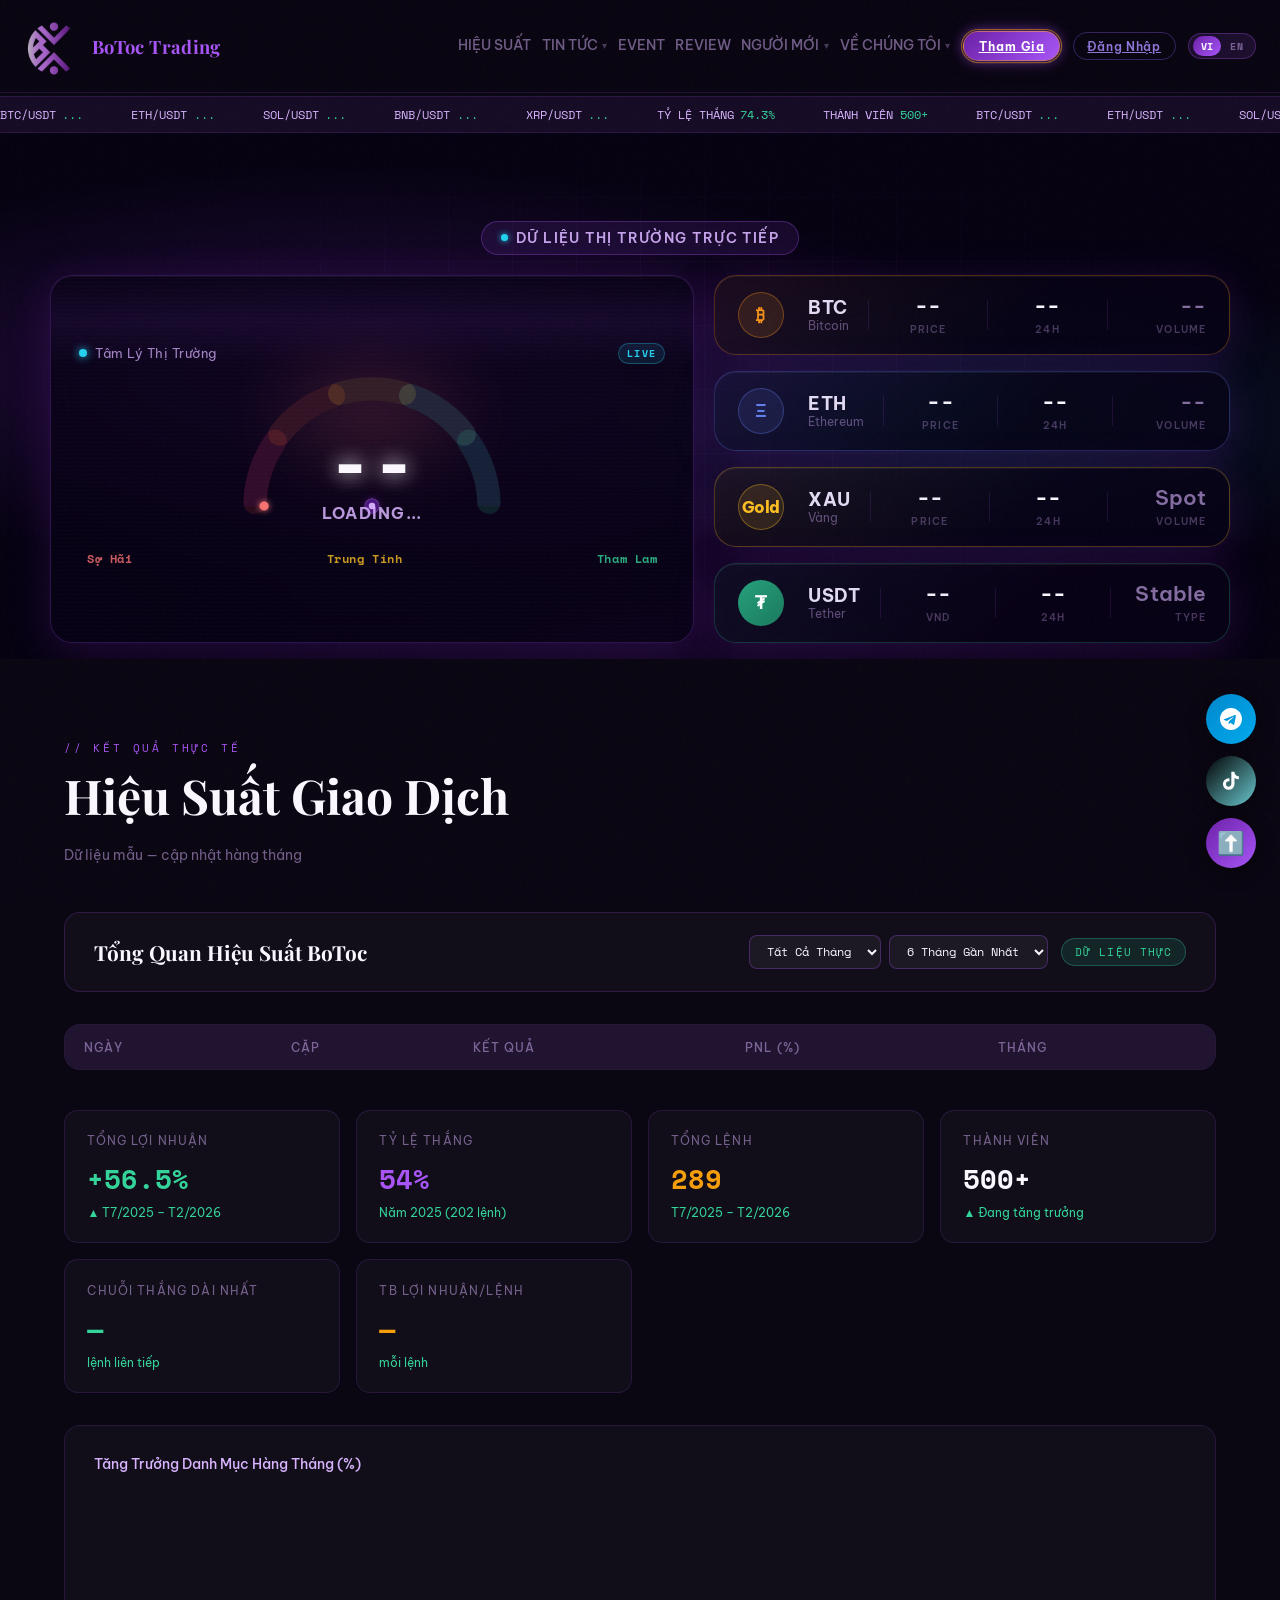
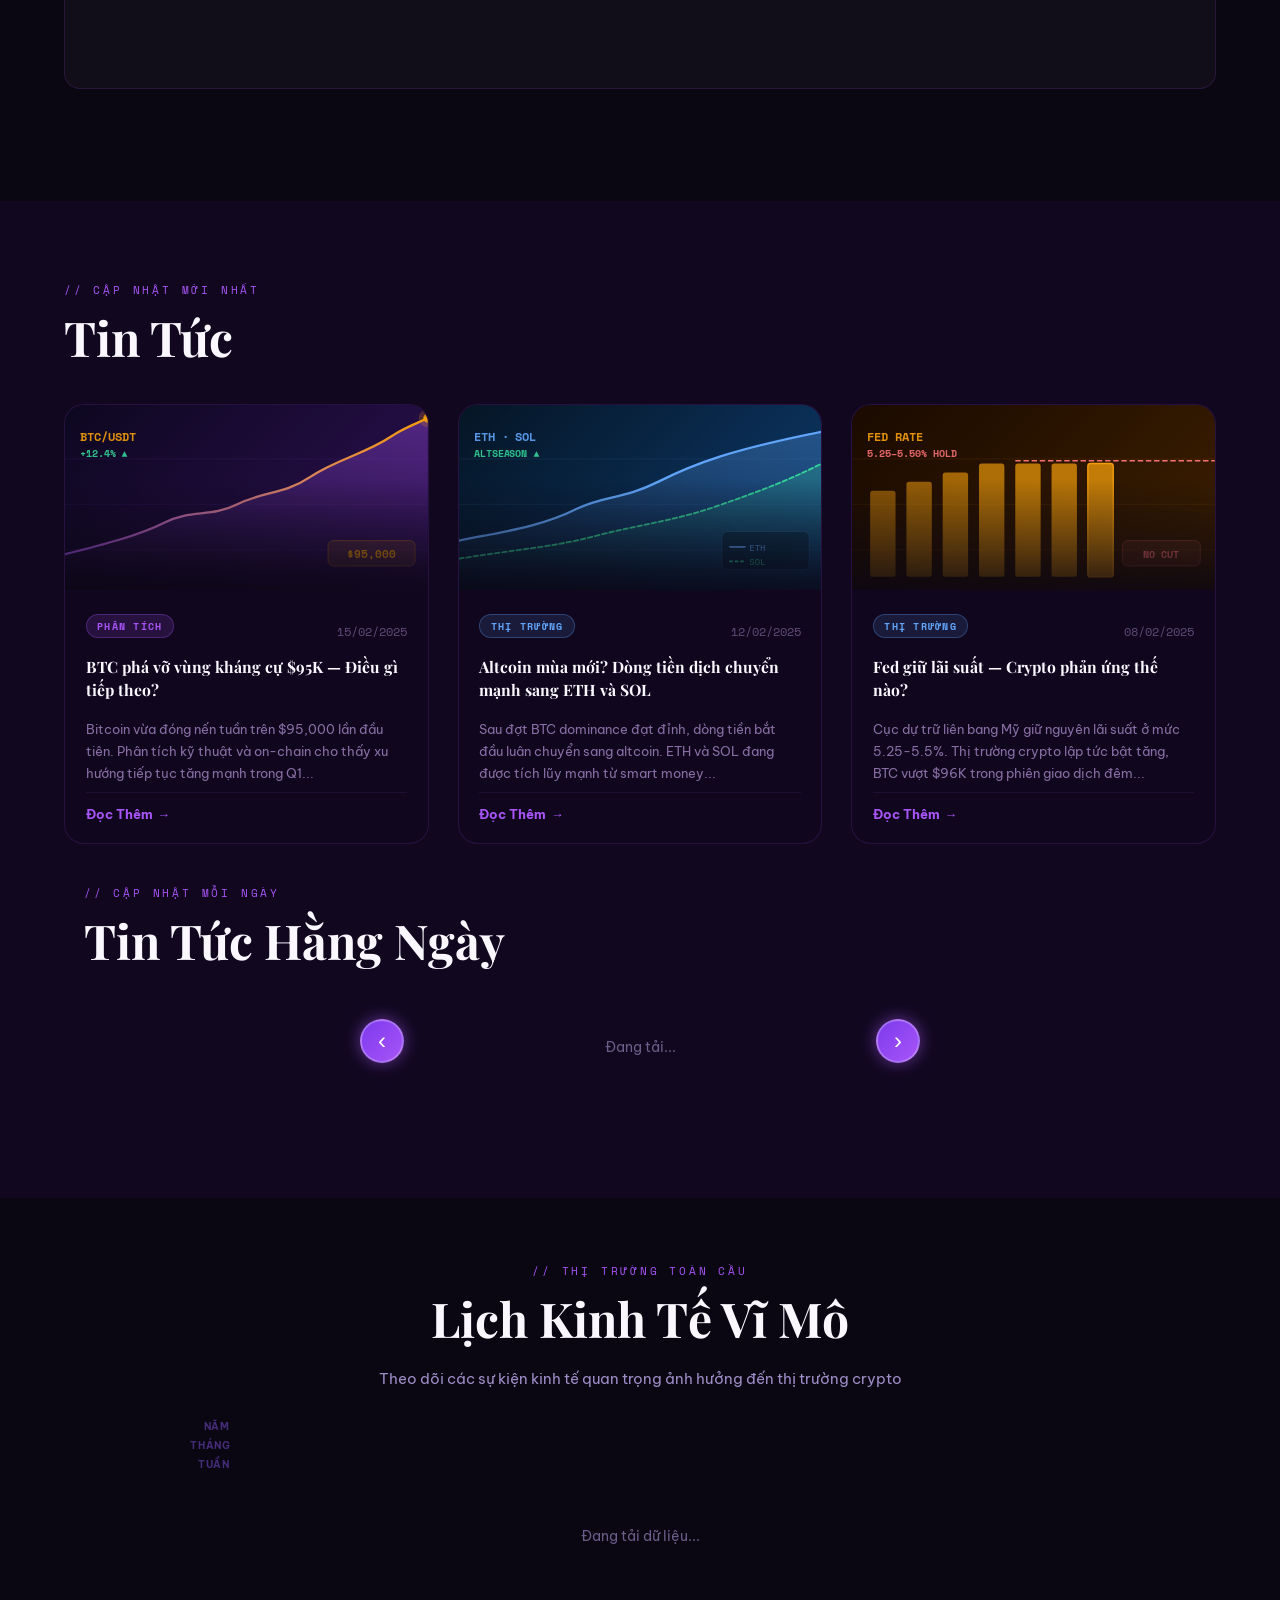
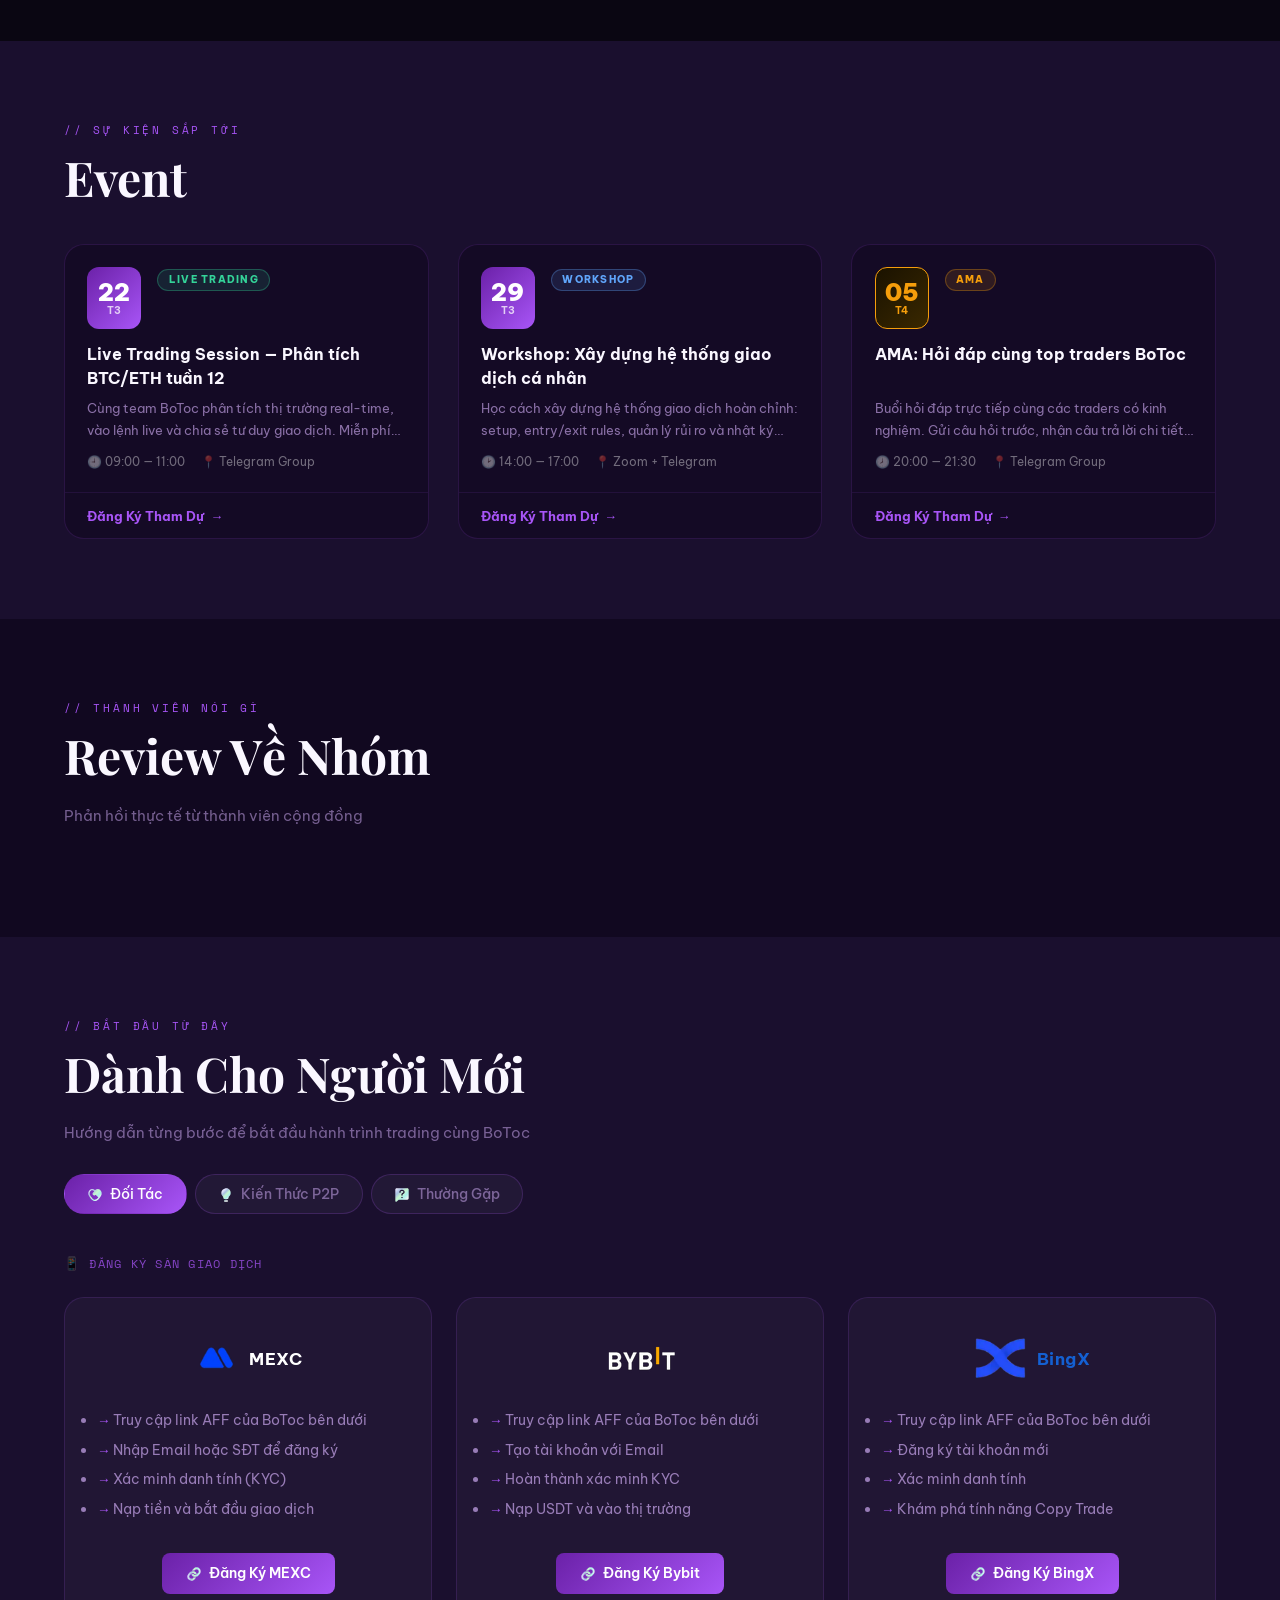
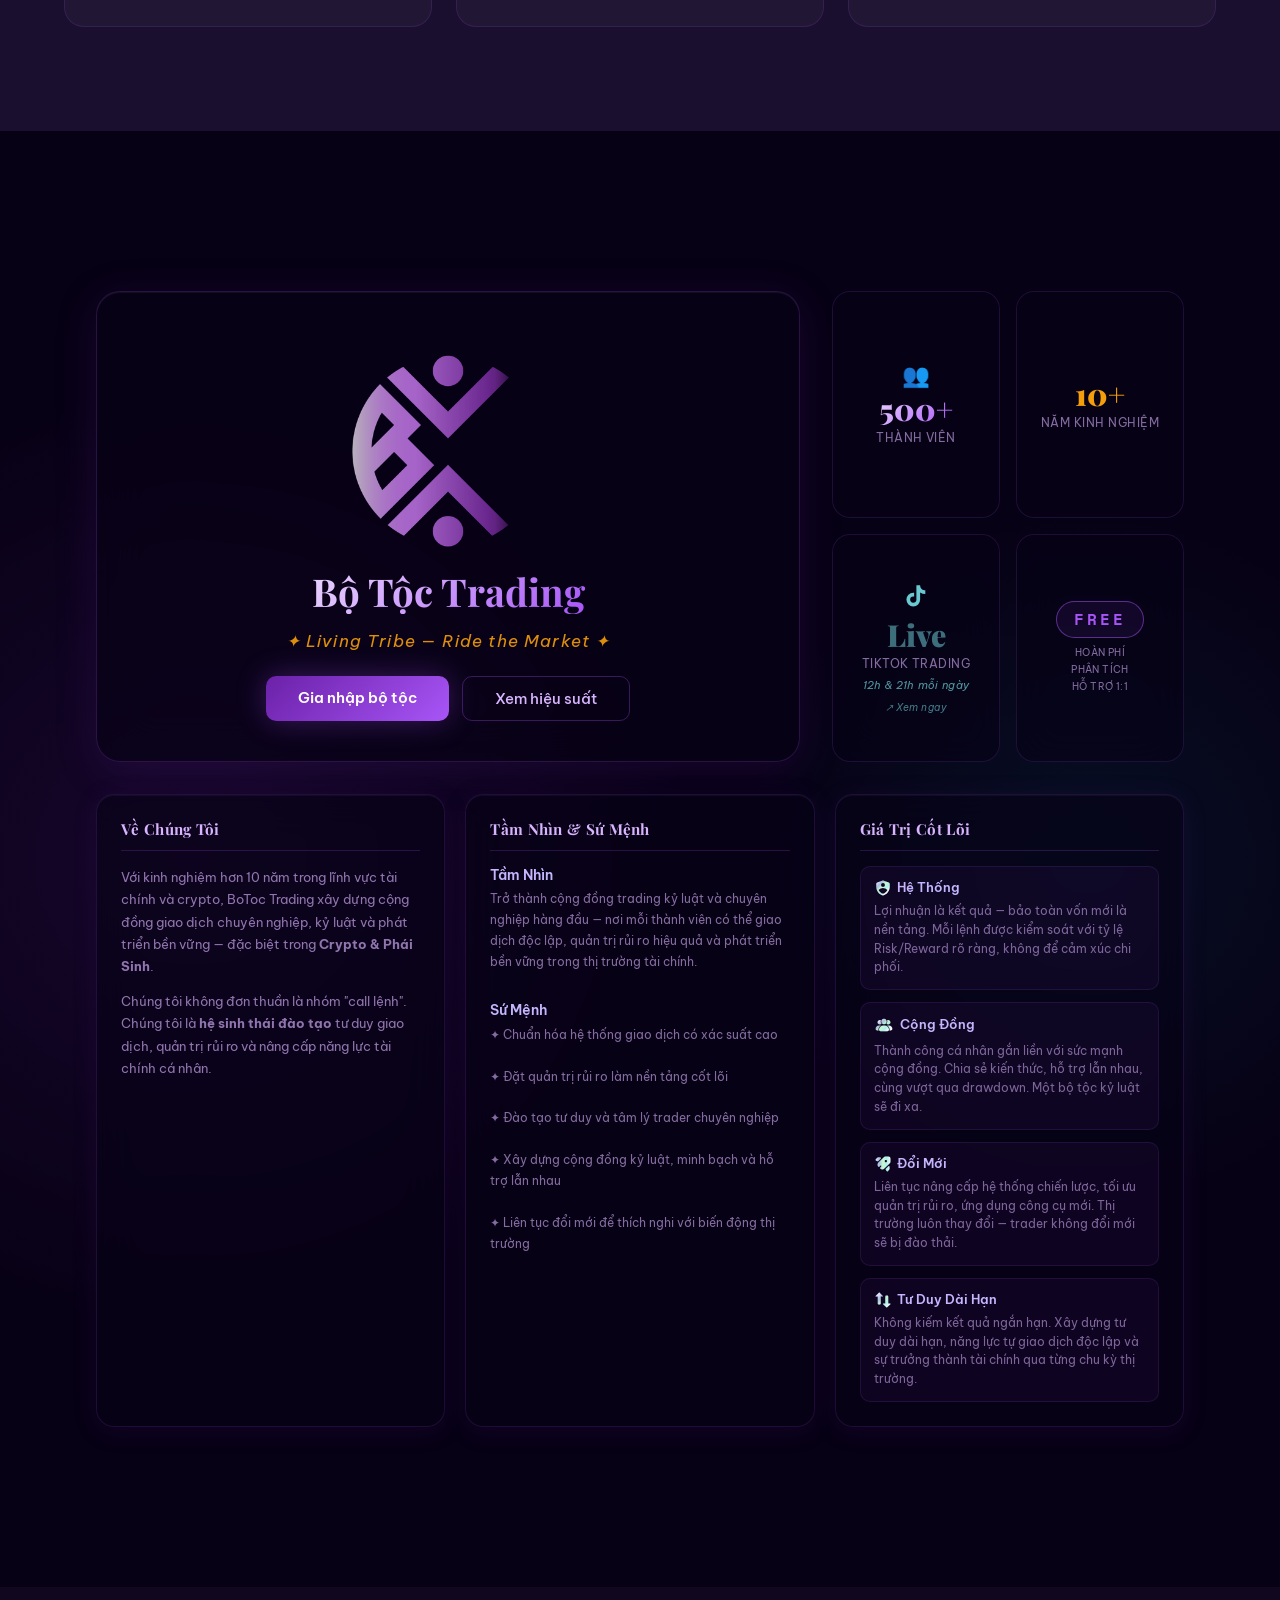
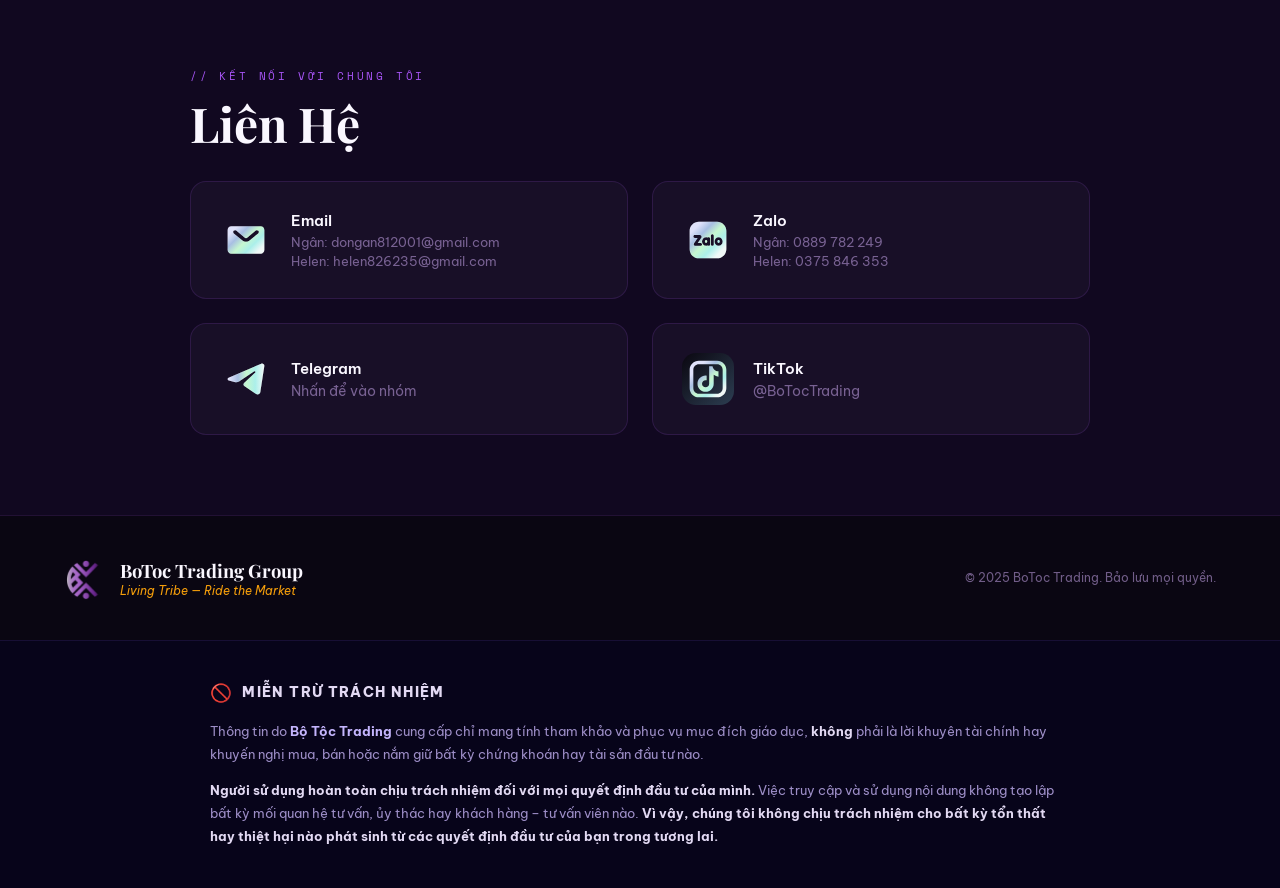
==== commit b0725ce1: "Add files via upload" ====
--- a/index.html
+++ b/index.html
@@ -2280,6 +2280,5 @@
     </p>
   </div>
 </section>
-
 </body>
-</html>
+</html>
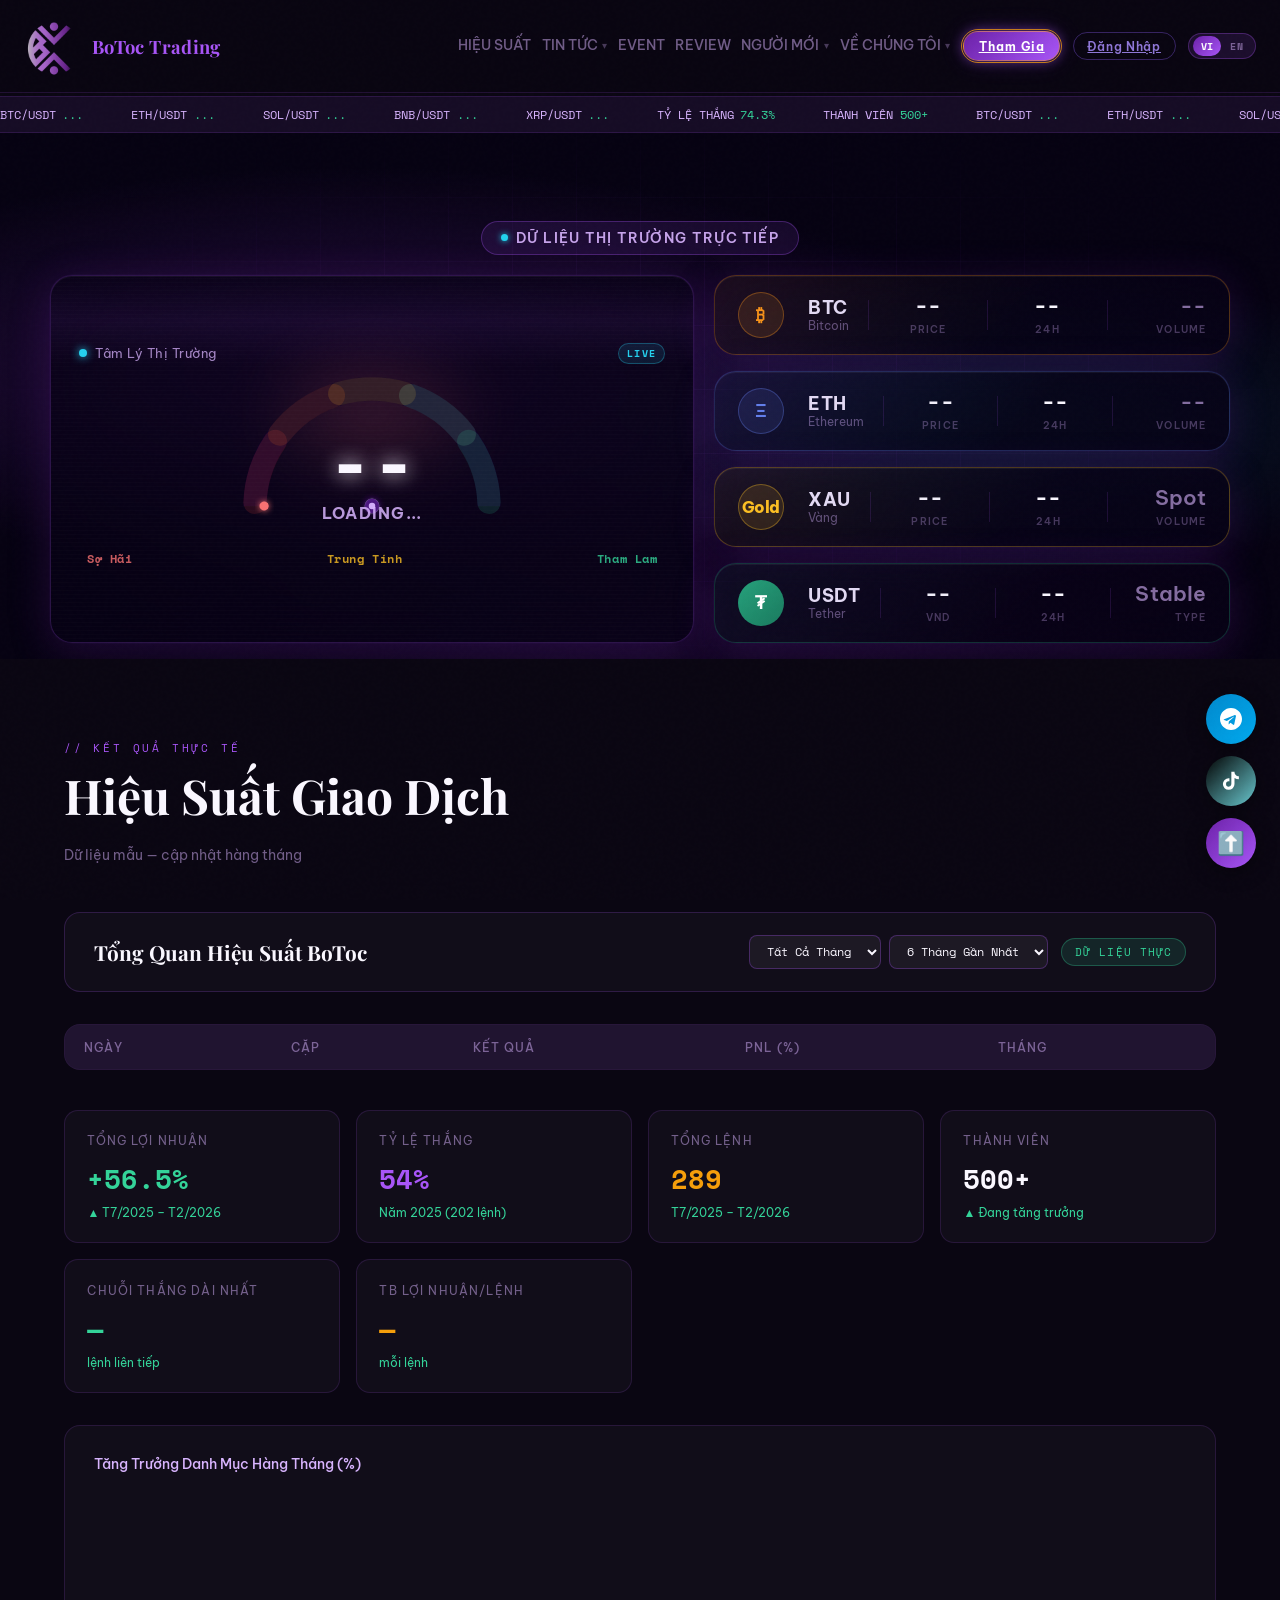
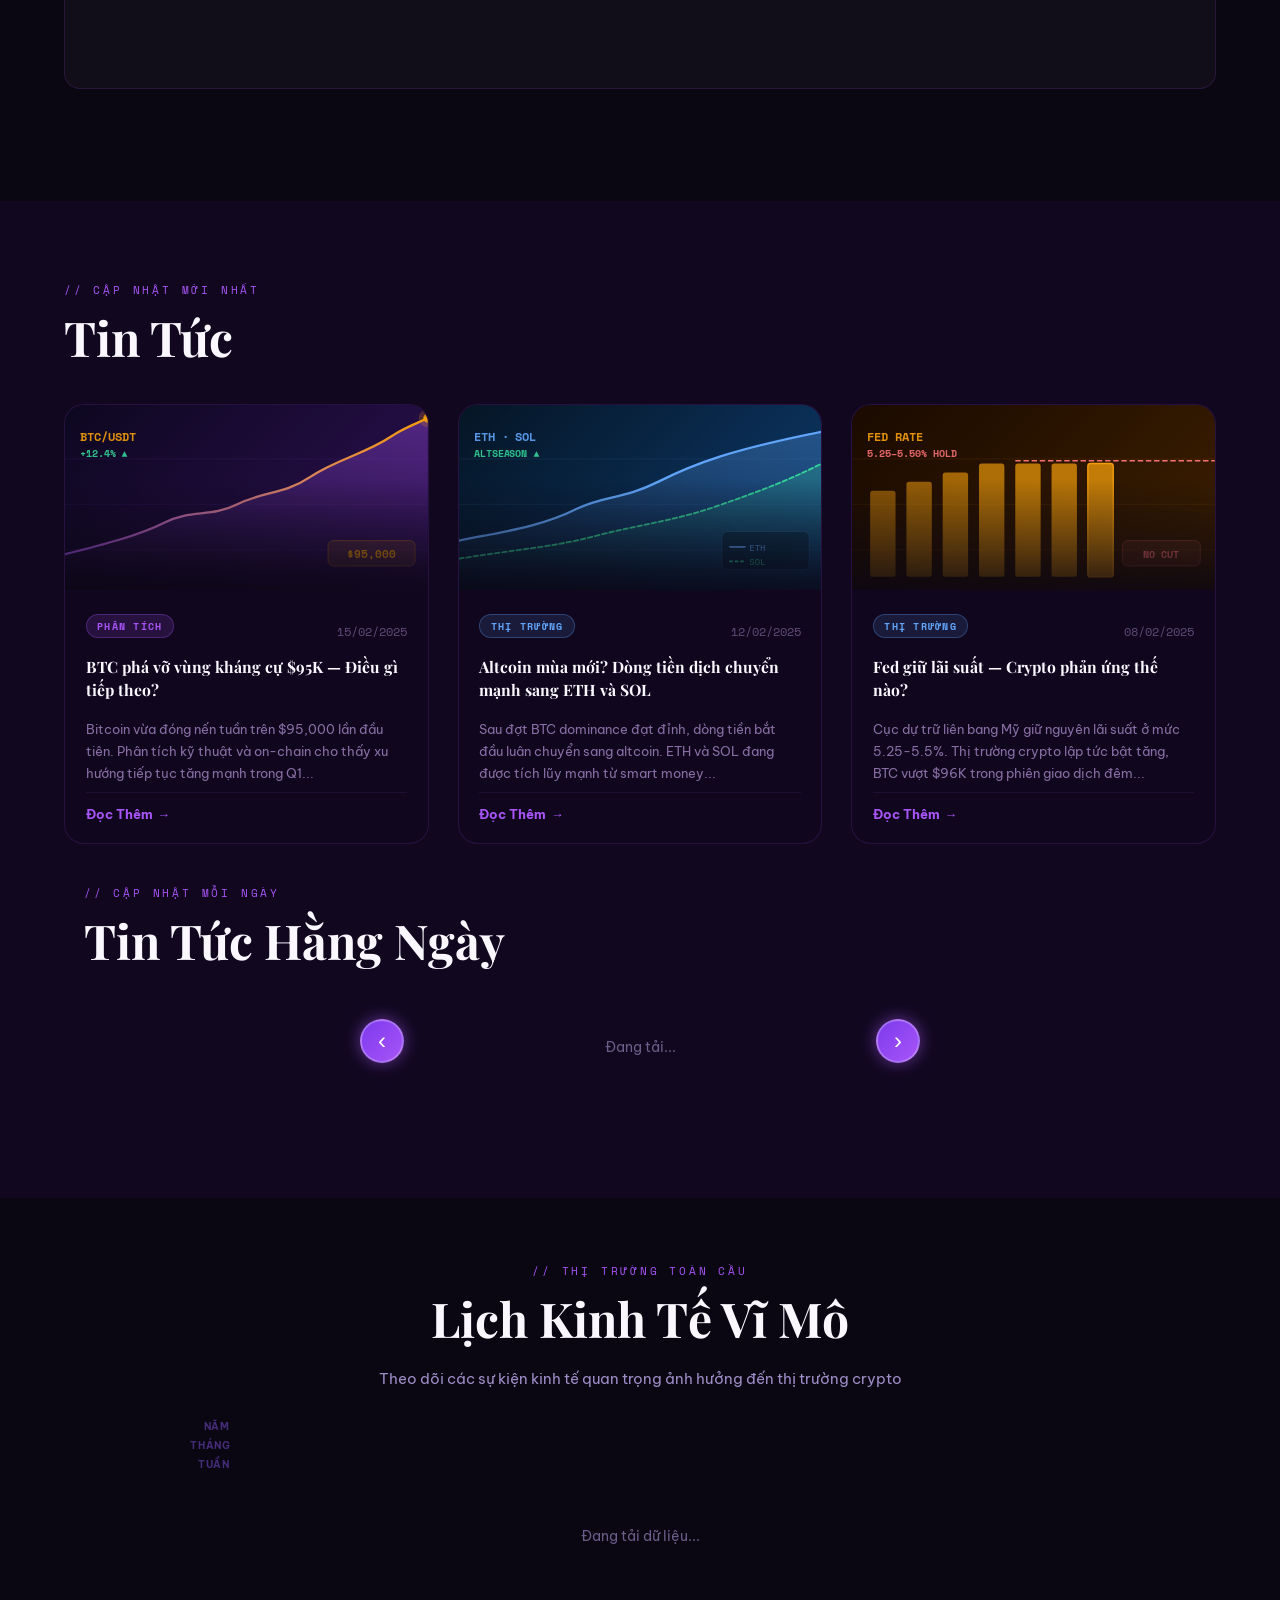
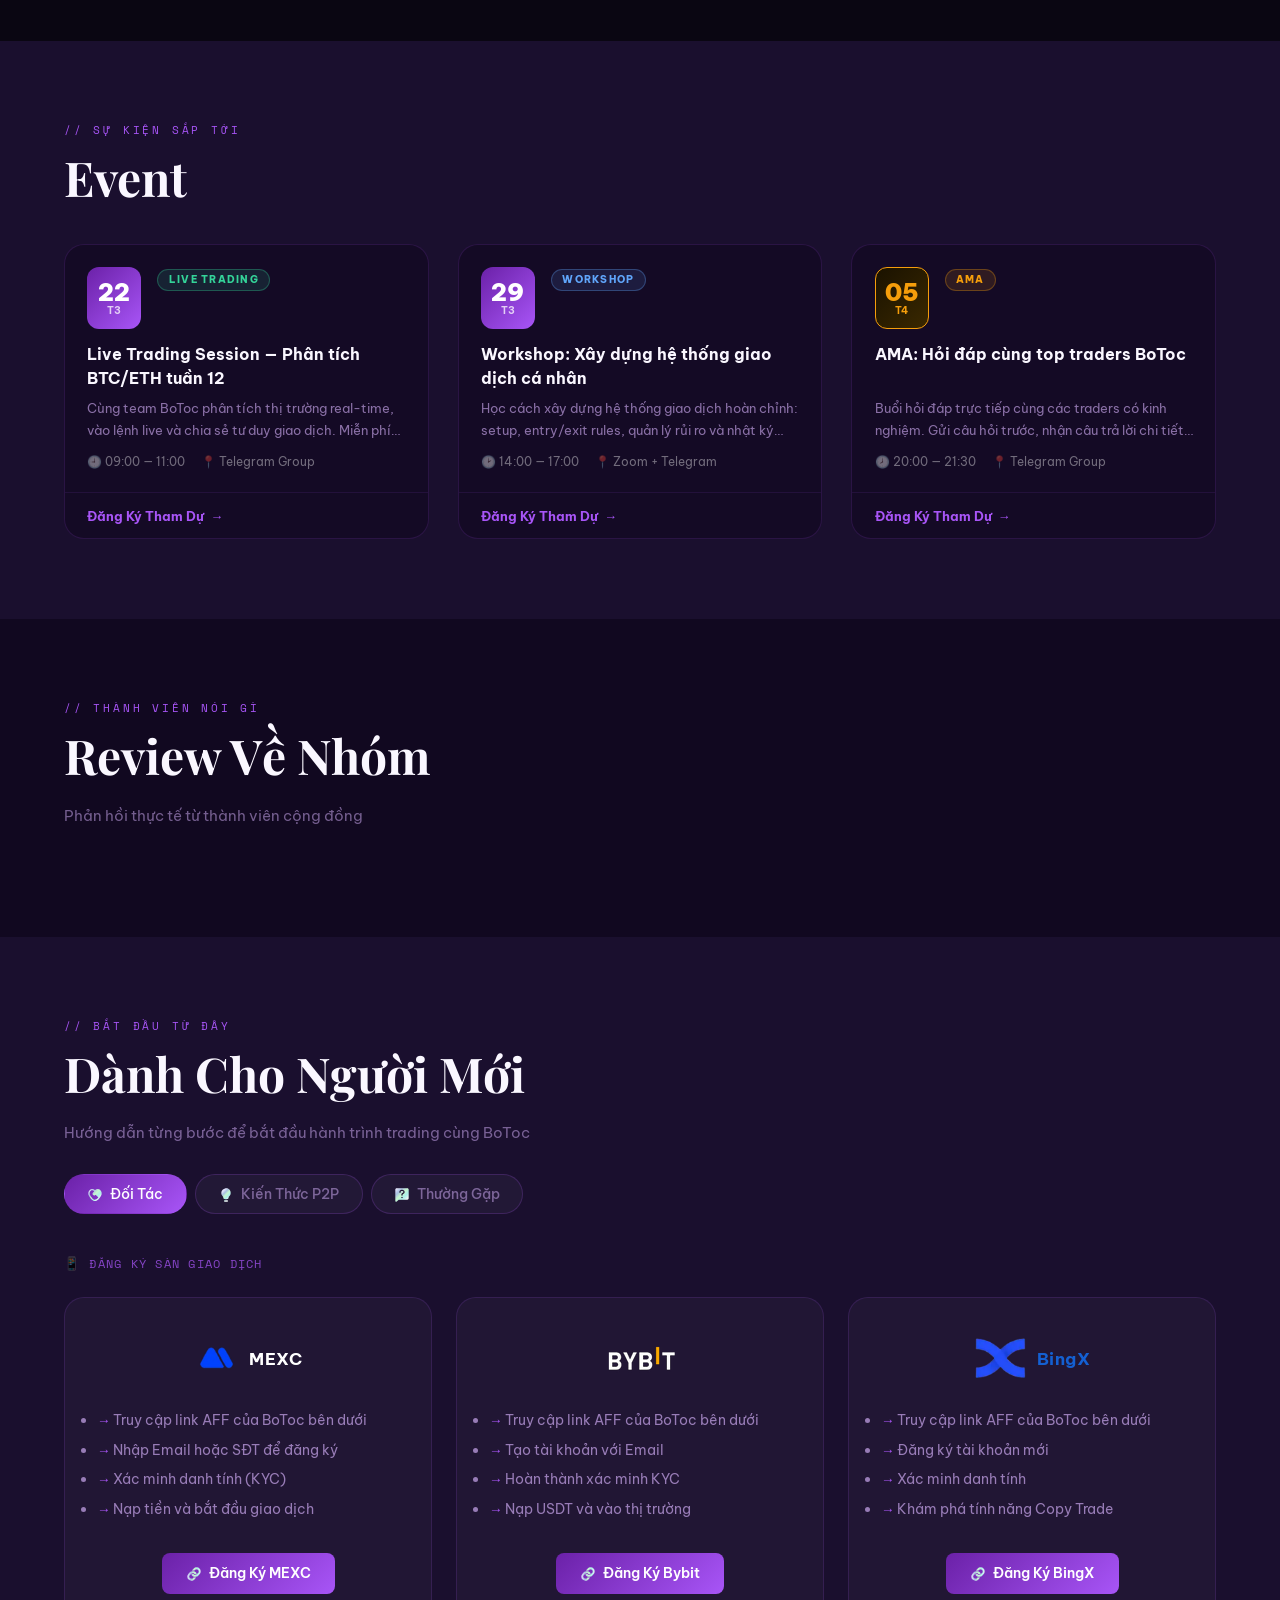
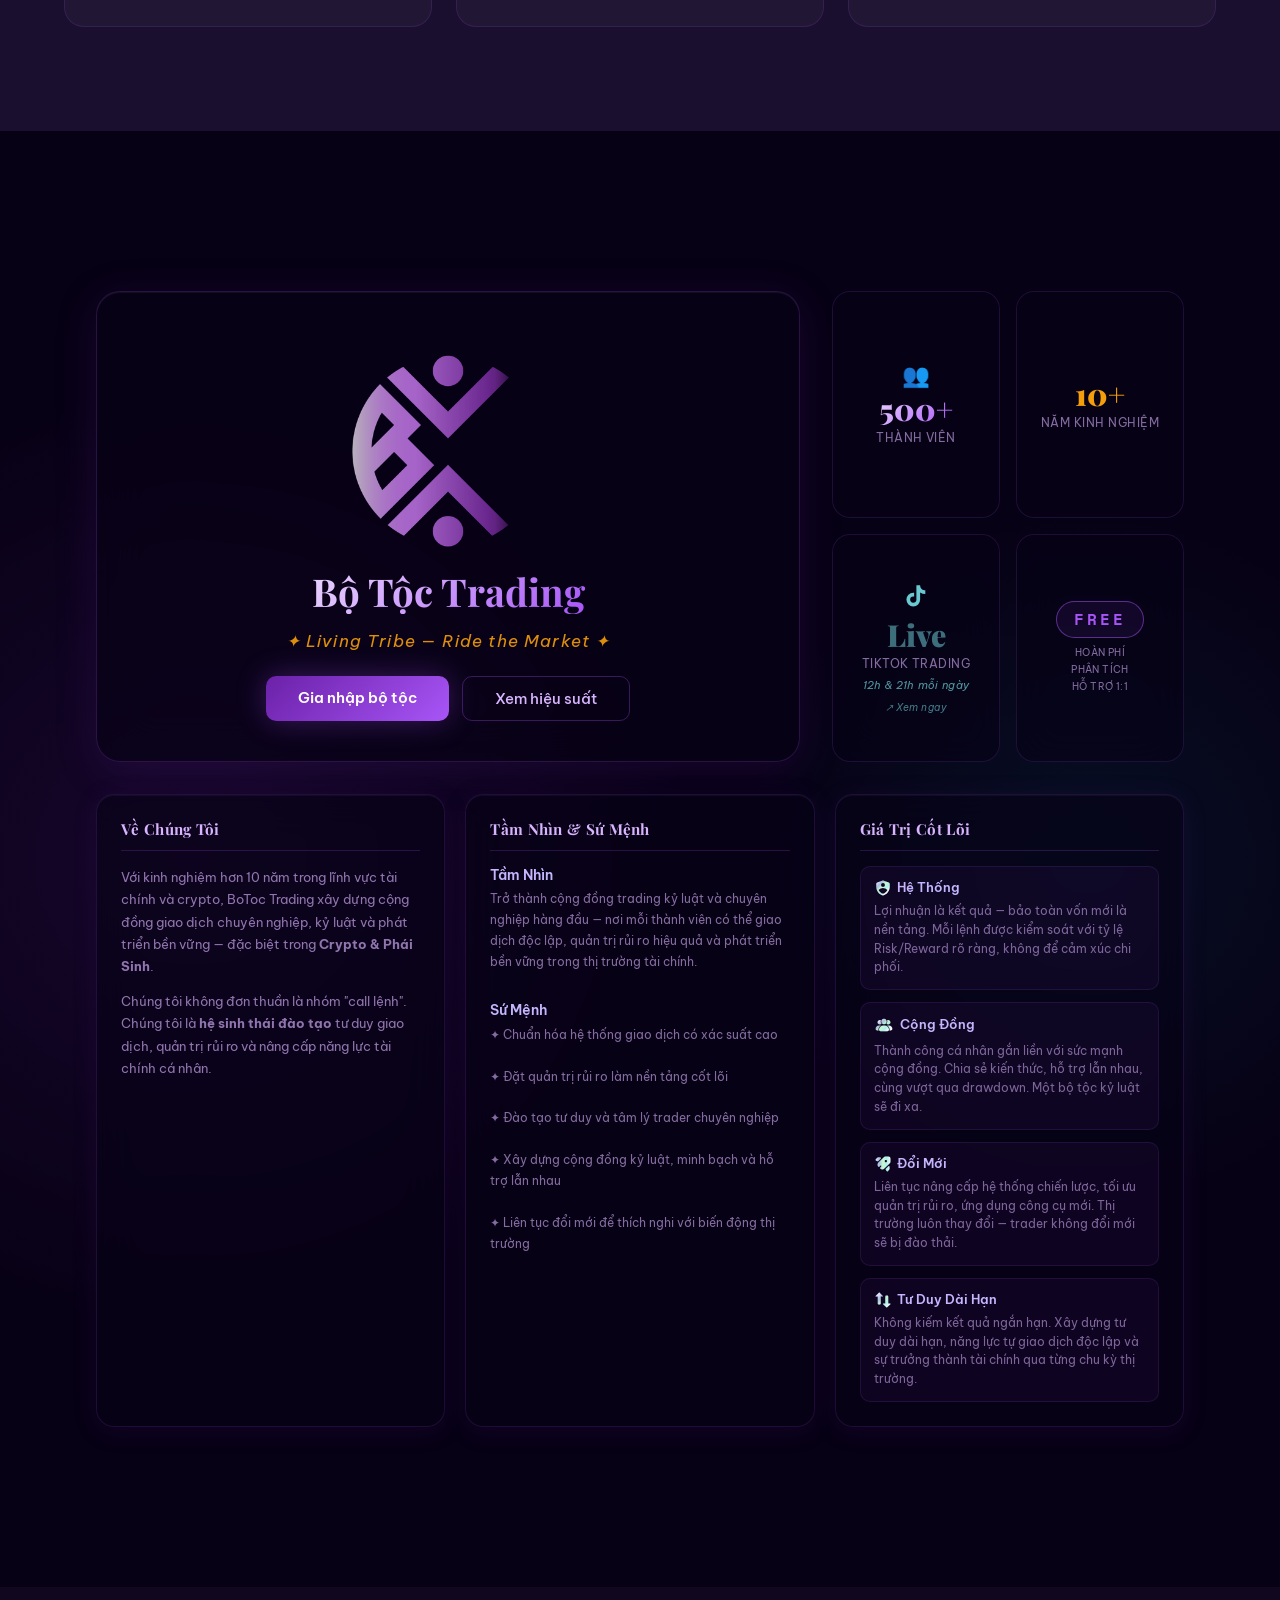
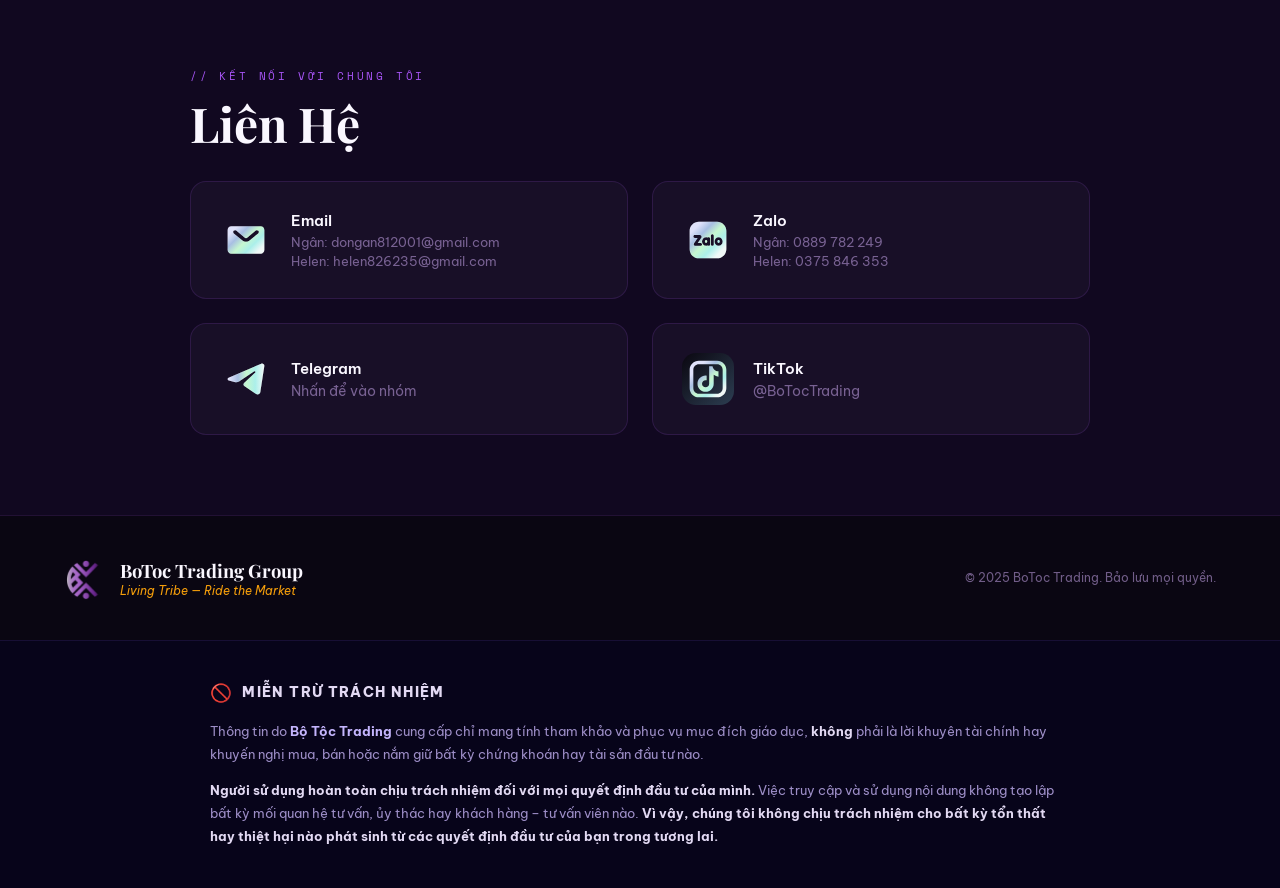
==== commit 8dd0d86e: "Add files via upload" ====
--- a/index.html
+++ b/index.html
@@ -1930,12 +1930,34 @@
       </svg>
     </a>
   </div>
+  <div class="float-btn-wrap" id="law-float-wrap" style="display:none">
+    <span class="float-label">Hỏi Luật</span>
+    <button class="float-btn law" id="law-chat-btn" onclick="openLawChat()" title="Hỏi về luật tài sản mã hóa">⚖️</button>
+  </div>
   <div class="float-btn-wrap">
     <span class="float-label" data-vi="Lên đầu trang" data-en="Back to top">Lên đầu trang</span>
     <button class="float-btn totop" id="toTopBtn" onclick="window.scrollTo({top:0,behavior:'smooth'})" title="Back to top">⬆️</button>
   </div>
 </div>
 
+<!-- LAW CHAT MODAL -->
+<div id="law-chat-modal" class="law-modal-overlay" aria-hidden="true">
+  <div class="law-modal-box">
+    <div class="law-modal-header">
+      <span>⚖️ Tư vấn Luật Crypto</span>
+      <button class="law-modal-close" onclick="closeLawChat()" aria-label="Đóng">&times;</button>
+    </div>
+    <div class="law-modal-subtitle">Dựa trên NQ 05/2025/NQ-CP &amp; Luật Công nghệ số 71/2025/QH15</div>
+    <div class="law-chat-messages" id="law-chat-messages">
+      <div class="law-msg bot">Xin chào! Tôi có thể giúp bạn tra cứu quy định về tài sản mã hóa theo pháp luật Việt Nam. Hãy đặt câu hỏi! 👋</div>
+      <div class="law-msg law-disclaimer">⚠️ <strong>Lưu ý:</strong> Đây không phải tư vấn pháp lý chính thức. Vui lòng tham khảo luật sư hoặc cơ quan có thẩm quyền trước khi đưa ra quyết định.</div>
+    </div>
+    <div class="law-chat-input-wrap">
+      <input type="text" id="law-chat-input" placeholder="VD: Tài sản mã hóa là gì?" onkeydown="if(event.key==='Enter')sendLawQuestion()" autocomplete="off"/>
+      <button onclick="sendLawQuestion()" id="law-chat-send">Gửi</button>
+    </div>
+  </div>
+</div>
 
 <!-- REGISTER MODAL -->
 <div id="register-modal" class="reg-modal-overlay" aria-hidden="true">
--- a/style.css
+++ b/style.css
@@ -1660,3 +1660,151 @@
 /* ── Modal overlay safety rules (belt-and-suspenders) ── */
 .kt-modal-overlay { display: none; }
 .dnn-modal        { display: none; }
+
+/* LAW CHAT MODAL */
+.law-modal-overlay {
+  display: none;
+  position: fixed;
+  bottom: 5.5rem;
+  right: 1.5rem;
+  z-index: 1100;
+}
+.law-modal-overlay.open { display: flex; }
+.law-modal-box {
+  width: 360px;
+  background: rgba(17,8,32,0.98);
+  border: 1px solid rgba(168,85,247,0.3);
+  border-radius: 16px;
+  display: flex;
+  flex-direction: column;
+  box-shadow: 0 8px 40px rgba(0,0,0,0.7);
+  overflow: hidden;
+}
+.law-modal-header {
+  display: flex;
+  align-items: center;
+  justify-content: space-between;
+  padding: 0.9rem 1.2rem;
+  background: linear-gradient(135deg, rgba(146,64,14,0.3), rgba(168,85,247,0.15));
+  border-bottom: 1px solid rgba(168,85,247,0.2);
+  font-weight: 600;
+  color: #fbbf24;
+  font-size: 0.95rem;
+}
+.law-modal-close {
+  background: none; border: none; color: #aaa; font-size: 1.5rem; cursor: pointer; line-height: 1; padding: 0;
+}
+.law-modal-close:hover { color: white; }
+.law-modal-subtitle {
+  font-size: 0.68rem;
+  color: rgba(255,255,255,0.4);
+  padding: 0.35rem 1.2rem 0.4rem;
+  border-bottom: 1px solid rgba(168,85,247,0.1);
+}
+.law-chat-messages {
+  flex: 1;
+  overflow-y: auto;
+  padding: 0.9rem 1rem;
+  display: flex;
+  flex-direction: column;
+  gap: 0.65rem;
+  min-height: 200px;
+  max-height: 320px;
+}
+.law-msg {
+  padding: 0.65rem 0.9rem;
+  border-radius: 12px;
+  font-size: 0.8rem;
+  line-height: 1.55;
+  max-width: 92%;
+  white-space: pre-wrap;
+}
+.law-msg.bot {
+  background: rgba(168,85,247,0.12);
+  border: 1px solid rgba(168,85,247,0.2);
+  color: rgba(255,255,255,0.9);
+  align-self: flex-start;
+}
+.law-msg.user {
+  background: linear-gradient(135deg, rgba(146,64,14,0.35), rgba(217,119,6,0.2));
+  border: 1px solid rgba(217,119,6,0.35);
+  color: #fbbf24;
+  align-self: flex-end;
+  text-align: right;
+}
+.law-msg.law-disclaimer {
+  background: rgba(217,119,6,0.08);
+  border: 1px solid rgba(217,119,6,0.2);
+  color: rgba(251,191,36,0.7);
+  align-self: stretch;
+  font-size: 0.72rem;
+  max-width: 100%;
+}
+.law-msg.law-batch-indicator {
+  background: rgba(217,119,6,0.08);
+  border: 1px dashed rgba(217,119,6,0.35);
+  color: rgba(251,191,36,0.8);
+  align-self: stretch;
+  font-size: 0.75rem;
+  max-width: 100%;
+  display: flex;
+  align-items: center;
+  gap: 0.5rem;
+  flex-wrap: wrap;
+}
+.law-send-now-btn {
+  background: linear-gradient(135deg, #92400e, #d97706);
+  border: none;
+  border-radius: 6px;
+  color: white;
+  font-size: 0.72rem;
+  font-weight: 700;
+  padding: 0.2rem 0.6rem;
+  cursor: pointer;
+  font-family: inherit;
+  white-space: nowrap;
+}
+.law-msg.typing {
+  background: rgba(168,85,247,0.08);
+  border: 1px solid rgba(168,85,247,0.12);
+  color: rgba(255,255,255,0.45);
+  align-self: flex-start;
+  font-style: italic;
+}
+.law-chat-input-wrap {
+  display: flex;
+  gap: 0.5rem;
+  padding: 0.75rem 0.9rem;
+  border-top: 1px solid rgba(168,85,247,0.15);
+}
+.law-chat-input-wrap input {
+  flex: 1;
+  background: rgba(255,255,255,0.06);
+  border: 1px solid rgba(168,85,247,0.25);
+  border-radius: 8px;
+  color: white;
+  padding: 0.5rem 0.8rem;
+  font-size: 0.8rem;
+  outline: none;
+  font-family: inherit;
+}
+.law-chat-input-wrap input::placeholder { color: rgba(255,255,255,0.3); }
+.law-chat-input-wrap input:focus { border-color: rgba(217,119,6,0.5); }
+#law-chat-send {
+  background: linear-gradient(135deg, #92400e, #d97706);
+  border: none;
+  border-radius: 8px;
+  color: white;
+  font-weight: 700;
+  padding: 0.5rem 1rem;
+  font-size: 0.8rem;
+  cursor: pointer;
+  transition: opacity 0.2s;
+  font-family: inherit;
+}
+#law-chat-send:disabled { opacity: 0.45; cursor: not-allowed; }
+@media (max-width: 480px) {
+  .law-modal-overlay { right: 0.5rem; bottom: 4.5rem; }
+  .law-modal-box { width: calc(100vw - 1rem); }
+}
+.float-btn.law { background: linear-gradient(135deg, #92400e, #d97706); font-size: 1.2rem; }
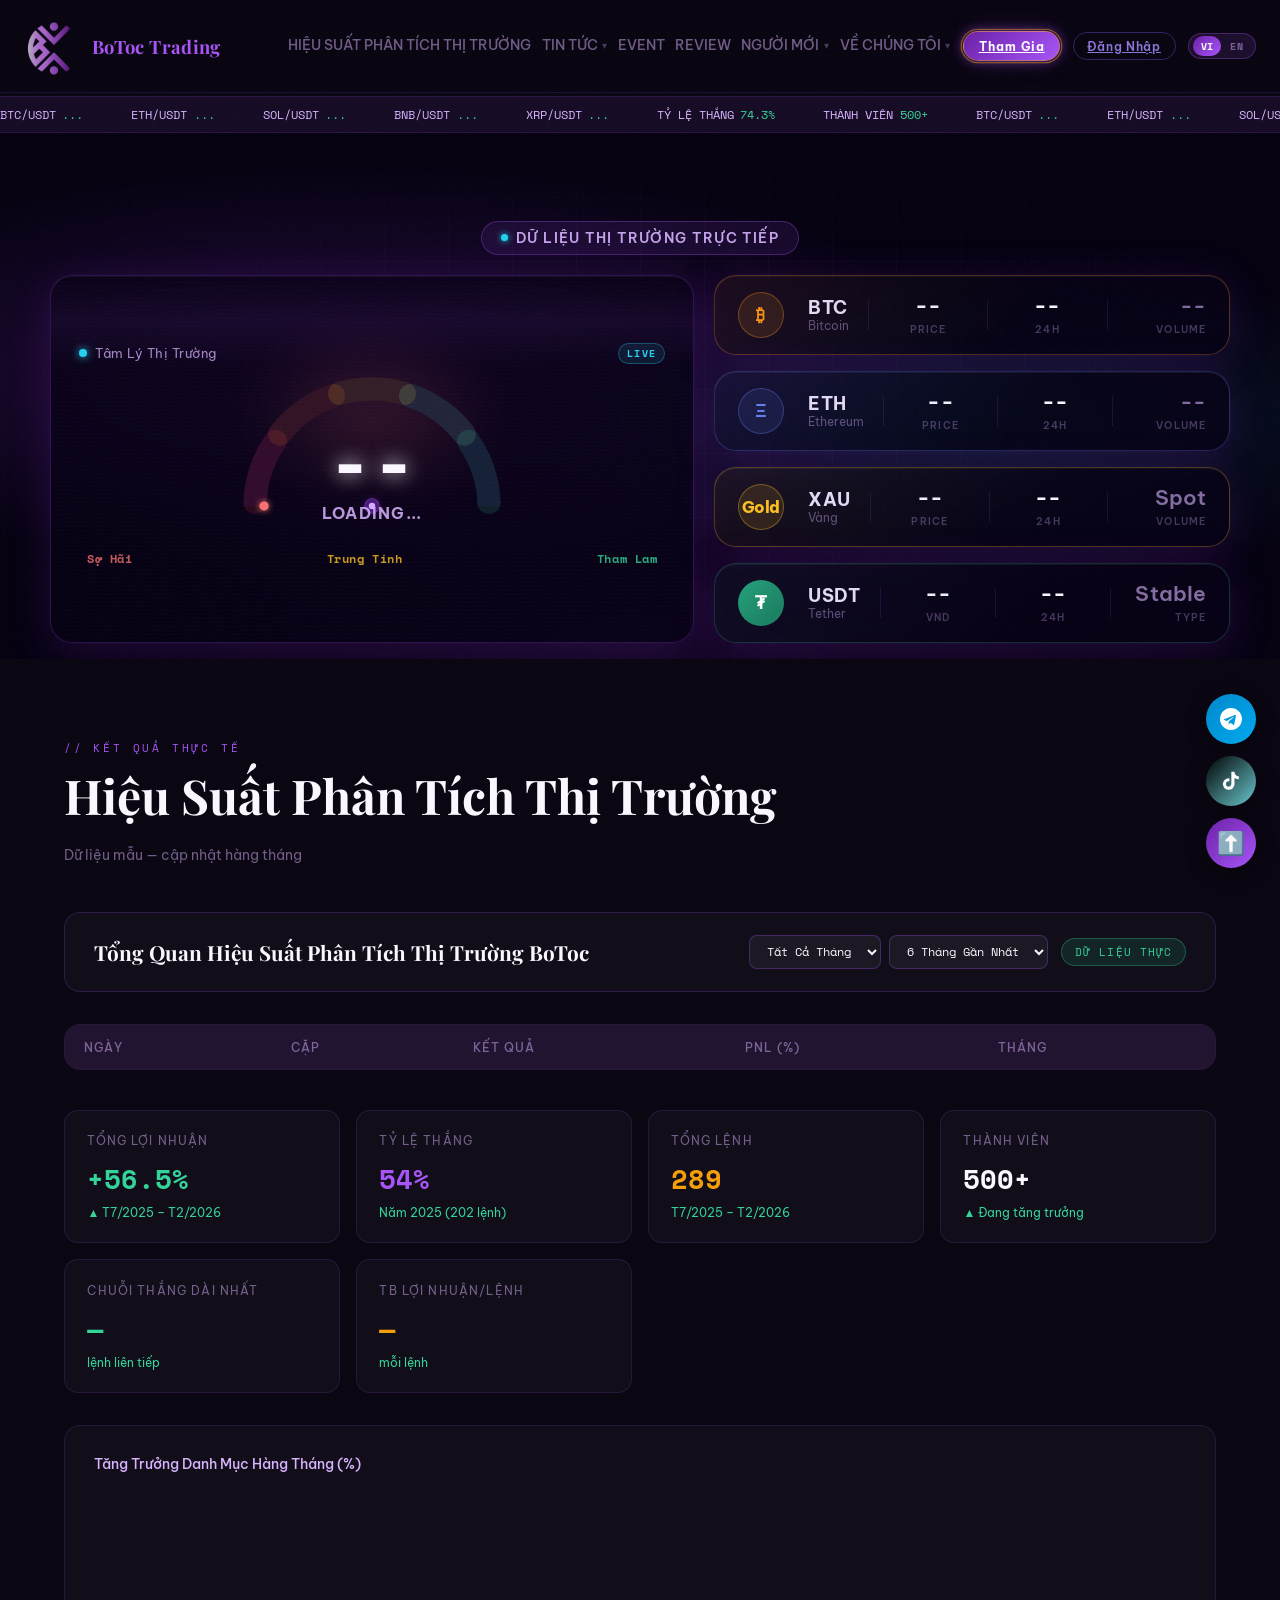
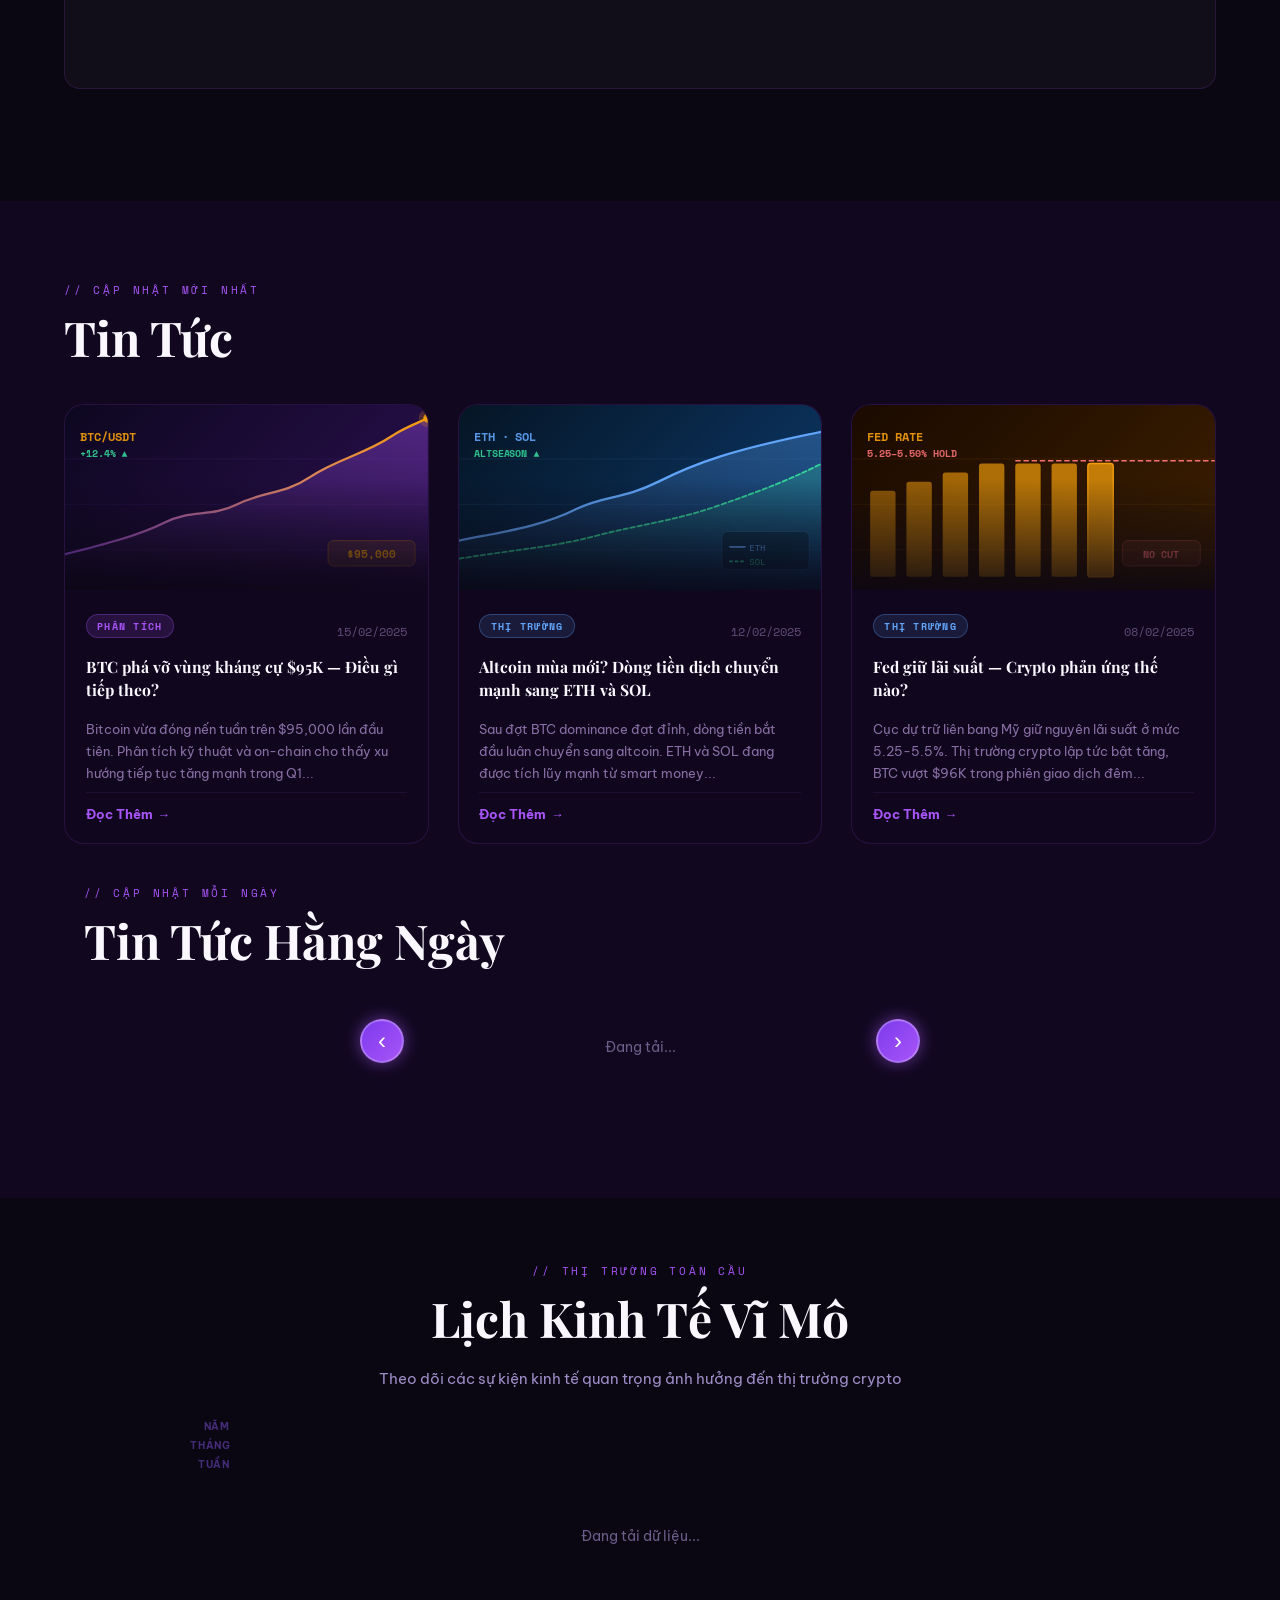
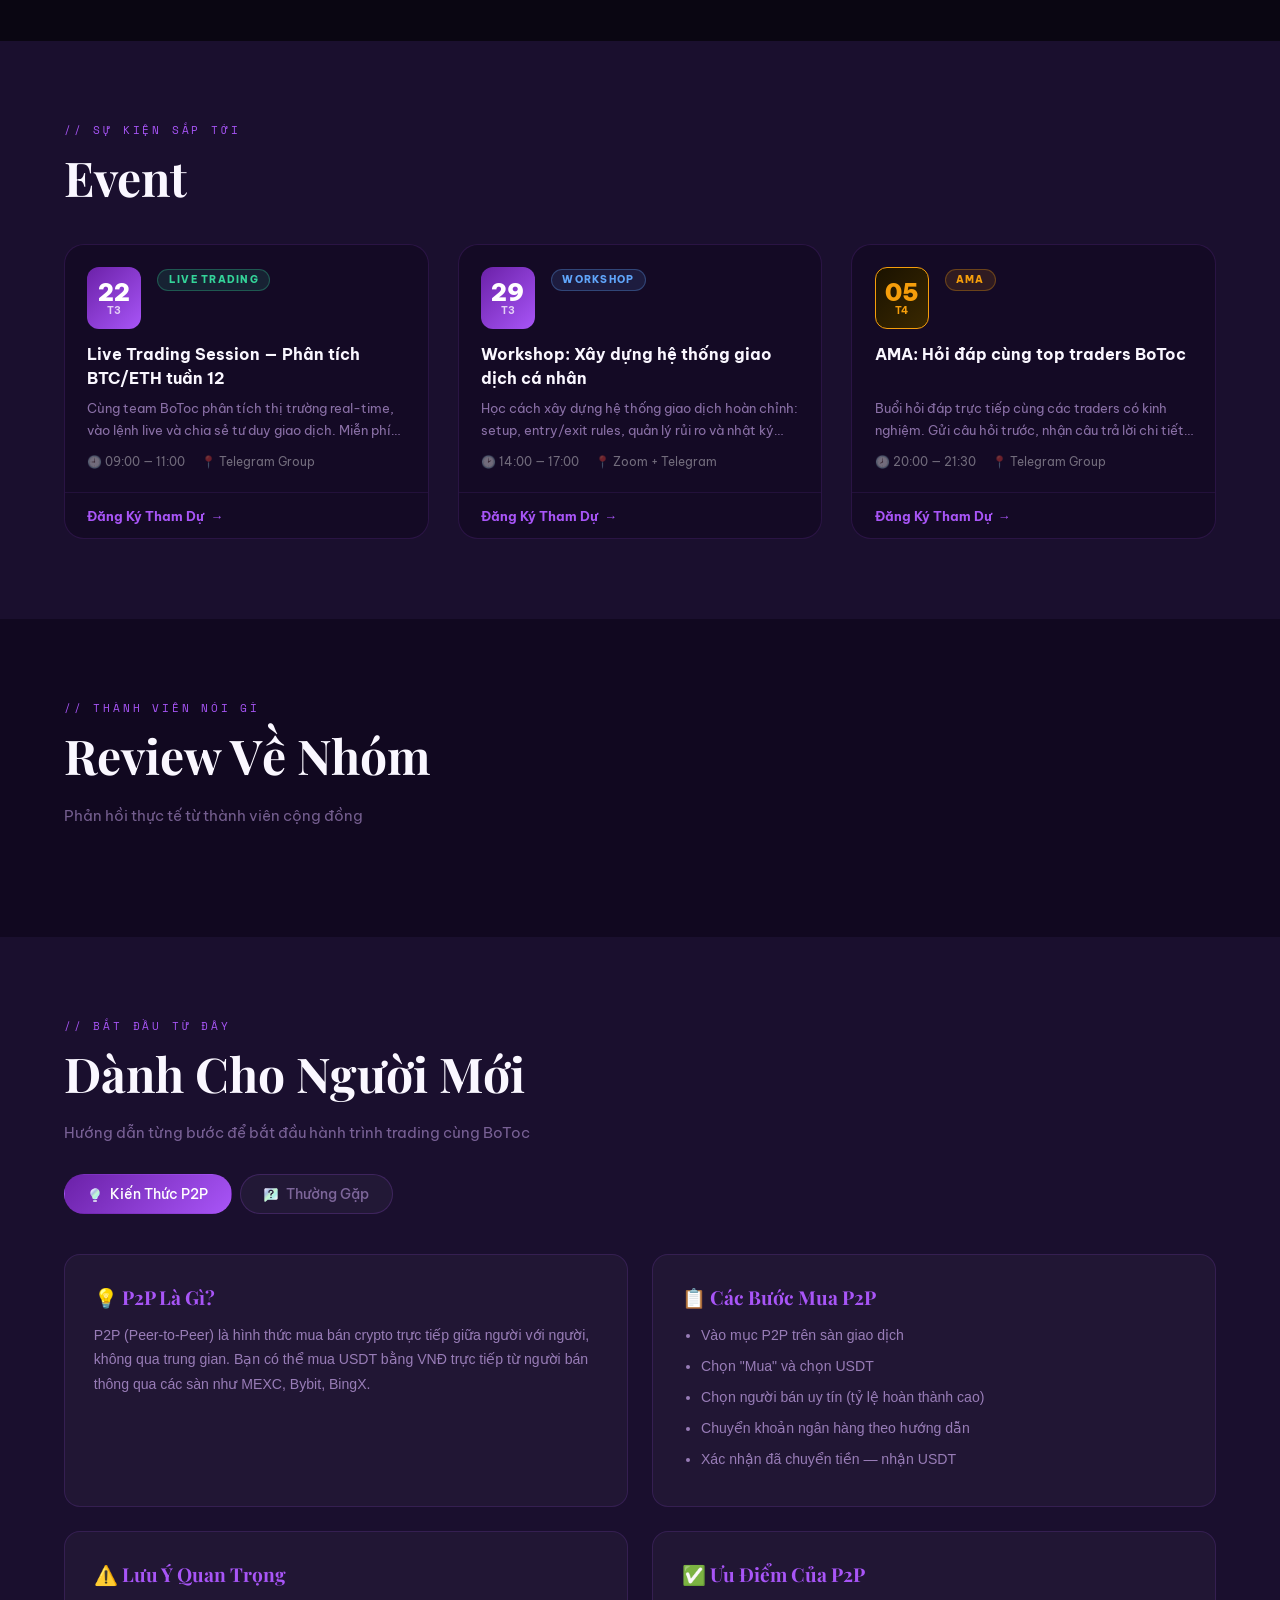
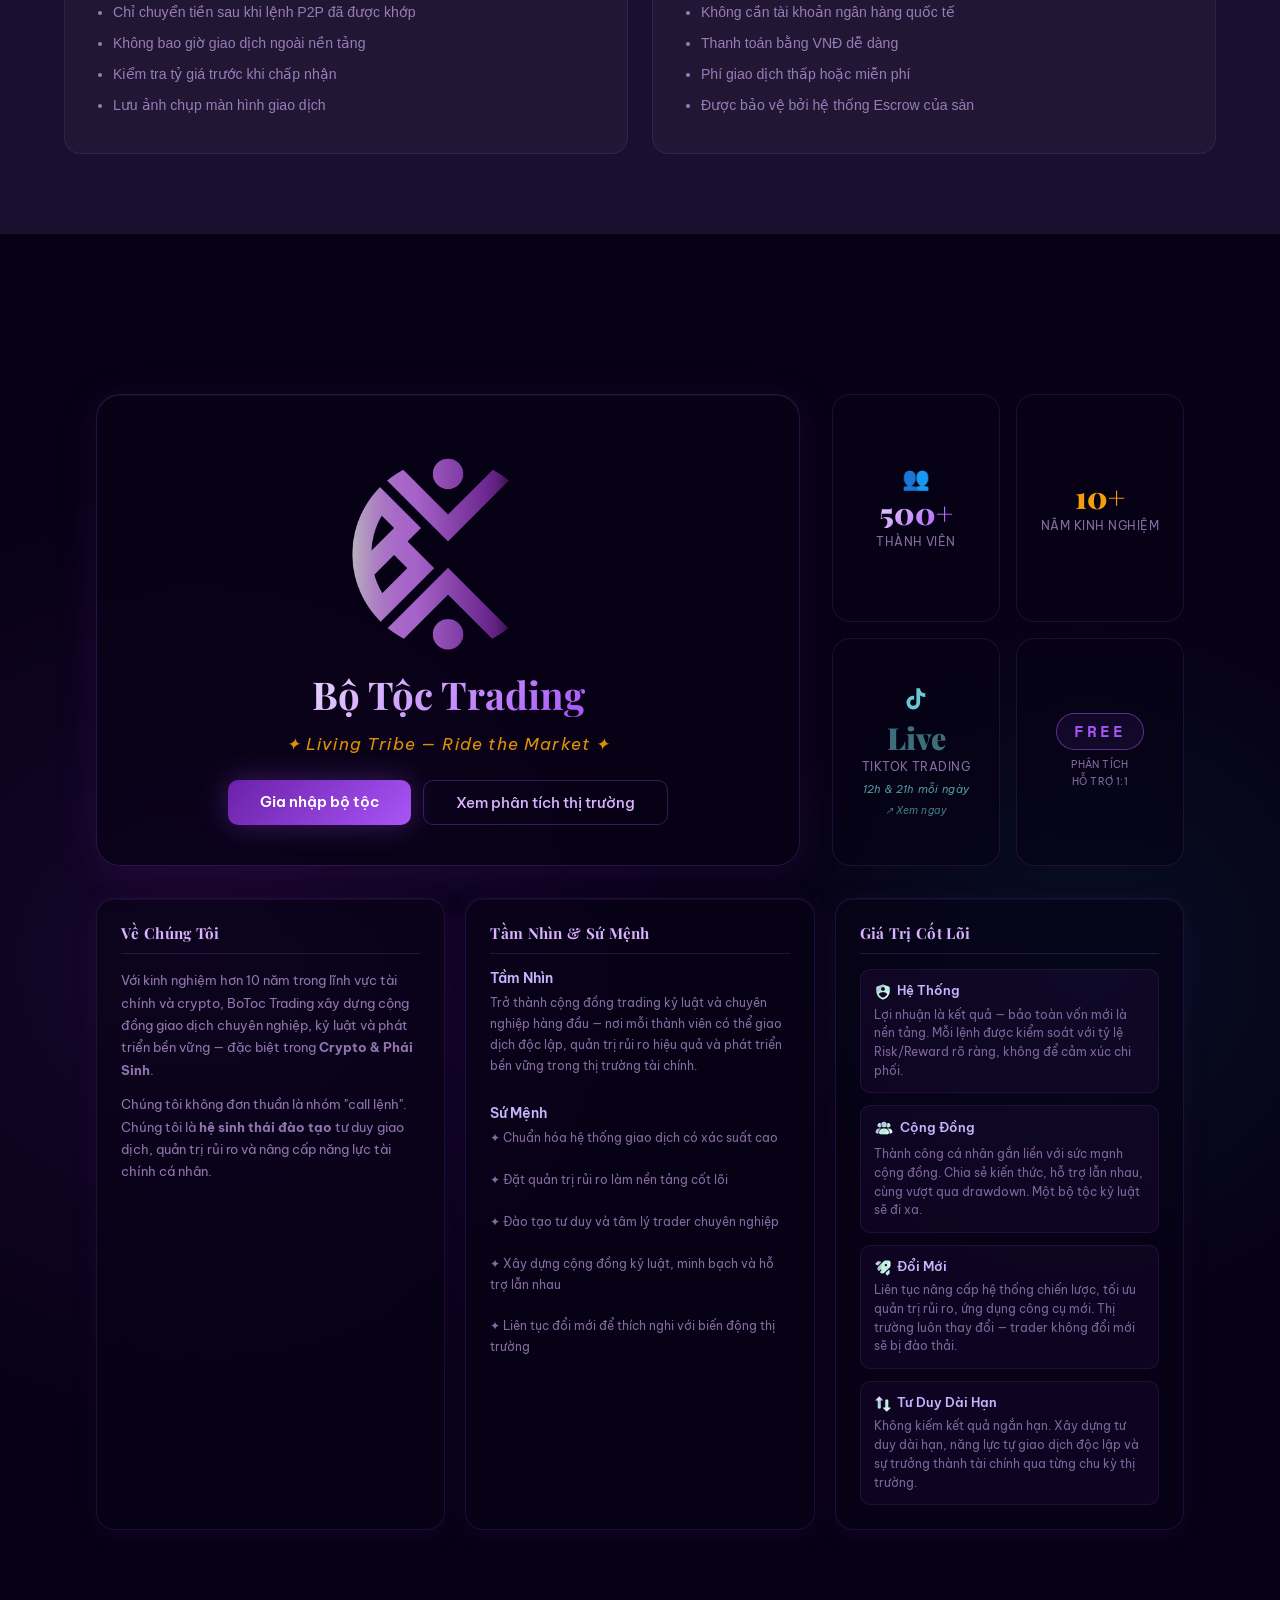
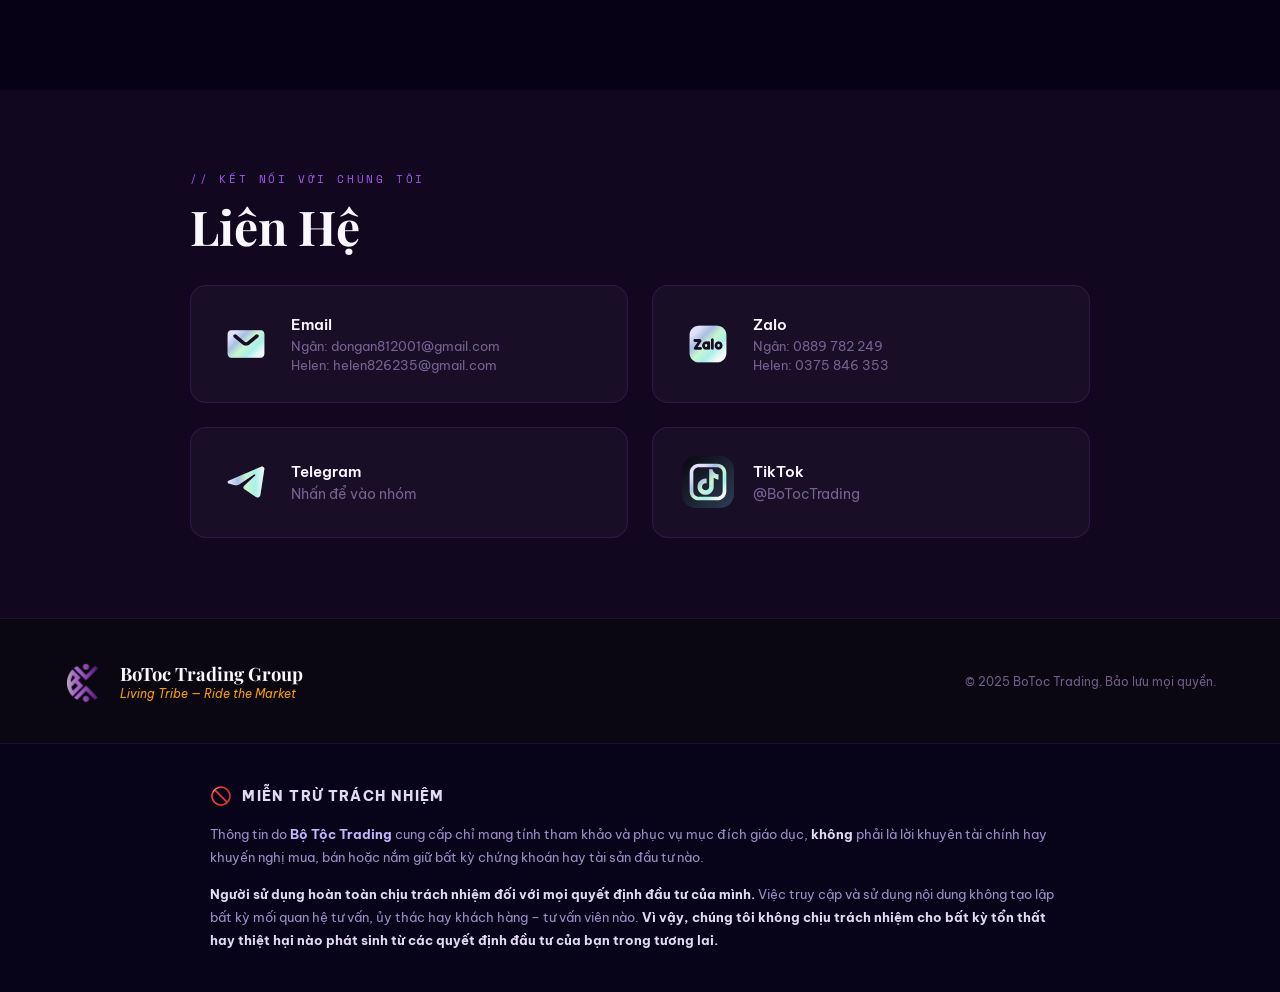
==== commit cbeb32a4: "Add files via upload" ====
--- a/index.html
+++ b/index.html
@@ -482,101 +482,9 @@
   font-size: 1em;
 }
 
-/* ===== PROMO POPUP ===== */
-#promo-popup {
-  display:none;
-  position:fixed;inset:0;z-index:9999;
-  align-items:center;justify-content:center;
-  background:rgba(0,0,0,0.72);
-  backdrop-filter:blur(6px);
-  padding:1rem;
-  animation: promoFadeIn .35s ease;
-}
-#promo-popup.open { display:flex; }
-@keyframes promoFadeIn {
-  from { opacity:0; transform:scale(.94); }
-  to   { opacity:1; transform:scale(1); }
-}
-.promo-card {
-  position:relative;
-  background:linear-gradient(145deg,#0d1117,#161d27);
-  border:1.5px solid transparent;
-  background-clip:padding-box;
-  border-radius:20px;
-  max-width:480px;width:100%;
-  padding:2.5rem 2rem 2rem;
-  text-align:center;
-  box-shadow:0 0 60px rgba(0,200,120,.18),0 8px 40px rgba(0,0,0,.6);
-  animation: promoSlideUp .4s cubic-bezier(.34,1.56,.64,1);
-}
-@keyframes promoSlideUp {
-  from { opacity:0; transform:translateY(32px); }
-  to   { opacity:1; transform:translateY(0); }
-}
-.promo-card::before {
-  content:'';
-  position:absolute;inset:-1.5px;
-  border-radius:21px;
-  background:linear-gradient(135deg,#00c87a,#0099ff,#a855f7);
-  z-index:-1;
-}
-.promo-badge {
-  display:inline-flex;align-items:center;gap:.4rem;
-  background:linear-gradient(90deg,rgba(0,200,122,.15),rgba(0,153,255,.15));
-  border:1px solid rgba(0,200,122,.4);
-  border-radius:99px;
-  padding:.3rem .85rem;
-  font-size:.72rem;font-weight:700;
-  color:#00c87a;letter-spacing:.06em;text-transform:uppercase;
-  margin-bottom:1rem;
-}
-.promo-close-btn {
-  position:absolute;top:1rem;right:1rem;
-  background:rgba(255,255,255,.08);border:none;border-radius:50%;
-  width:30px;height:30px;cursor:pointer;
-  color:#aaa;font-size:1.1rem;line-height:30px;
-  transition:background .2s,color .2s;
-}
-.promo-close-btn:hover { background:rgba(255,255,255,.15);color:#fff; }
-.promo-title {
-  font-size:1.55rem;font-weight:800;
-  background:linear-gradient(90deg,#00c87a,#0099ff);
-  -webkit-background-clip:text;-webkit-text-fill-color:transparent;
-  margin:.2rem 0 .6rem;line-height:1.25;
-}
-.promo-sub {
-  font-size:.92rem;color:#9ba3b0;margin-bottom:1.4rem;line-height:1.6;
-}
-.promo-perks {
-  list-style:none;padding:0;margin:0 0 1.6rem;
-  display:flex;flex-direction:column;gap:.55rem;
-  text-align:left;
-}
-.promo-perks li {
-  display:flex;align-items:flex-start;gap:.65rem;
-  background:rgba(255,255,255,.04);border-radius:10px;
-  padding:.55rem .85rem;
-  font-size:.88rem;color:#d4dbe8;
-}
-.promo-perks li .perk-icon { font-size:1.1rem;flex-shrink:0;margin-top:.05rem; }
 .idx-btn-svg{width:14px;height:14px;vertical-align:middle;display:inline-block}
 .idx-perk-svg{width:18px;height:18px;vertical-align:middle;flex-shrink:0;margin-top:.05rem;display:inline-block}
 .idx-value-svg{width:18px;height:18px;vertical-align:middle;display:inline-block;margin-right:2px}
-.promo-cta {
-  width:100%;padding:.85rem;border:none;border-radius:12px;cursor:pointer;
-  background:linear-gradient(90deg,#00c87a,#0099ff);
-  color:#fff;font-size:1rem;font-weight:800;letter-spacing:.04em;
-  transition:opacity .2s,transform .15s;
-  box-shadow:0 4px 20px rgba(0,200,122,.35);
-}
-.promo-cta:hover { opacity:.92;transform:translateY(-1px); }
-.promo-dismiss {
-  display:block;margin-top:.85rem;
-  font-size:.78rem;color:#5a6475;cursor:pointer;
-  background:none;border:none;text-decoration:underline;
-  transition:color .2s;
-}
-.promo-dismiss:hover { color:#9ba3b0; }
 
 
 
@@ -828,7 +736,7 @@
   </a>
   <div class="nav-right">
     <ul class="nav-links">
-      <li><a href="#dashboard" data-vi="Hiệu Suất" data-en="Performance">Hiệu Suất</a></li>
+      <li><a href="#dashboard" data-vi="Hiệu Suất Phân Tích Thị Trường" data-en="Market Analysis Performance">Hiệu Suất Phân Tích Thị Trường</a></li>
       <li class="has-submenu">
         <a href="#news" data-vi="Tin Tức" data-en="News">Tin Tức</a>
         <div class="submenu">
@@ -842,9 +750,8 @@
       <li class="has-submenu">
         <a href="#newbie" data-vi="Người Mới" data-en="Beginners">Người Mới</a>
         <div class="submenu">
-          <a href="#newbie" onclick="setTimeout(()=>switchNewbieTab('exchanges',document.querySelectorAll('.newbie-tab-btn')[0]),100)" data-vi="Đối Tác" data-en="Partners"><img src="icon_partner.svg" style="width:16px;height:16px;vertical-align:middle;margin-right:4px" alt=""> Đối Tác</a>
-          <a href="#newbie" onclick="setTimeout(()=>switchNewbieTab('p2p',document.querySelectorAll('.newbie-tab-btn')[1]),100)" data-vi="Kiến Thức P2P" data-en="P2P Knowledge"><img src="icon_light.svg" style="width:16px;height:16px;vertical-align:middle;margin-right:4px" alt=""> Kiến Thức P2P</a>
-          <a href="#newbie" onclick="setTimeout(()=>switchNewbieTab('faq',document.querySelectorAll('.newbie-tab-btn')[2]),100)" data-vi="Thường Gặp" data-en="FAQ"><img src="icon_FAQ_1.svg" style="width:16px;height:16px;vertical-align:middle;margin-right:4px" alt=""> Thường Gặp</a>
+          <a href="#newbie" onclick="setTimeout(()=>switchNewbieTab('p2p',document.querySelectorAll('.newbie-tab-btn')[0]),100)" data-vi="Kiến Thức P2P" data-en="P2P Knowledge"><img src="icon_light.svg" style="width:16px;height:16px;vertical-align:middle;margin-right:4px" alt=""> Kiến Thức P2P</a>
+          <a href="#newbie" onclick="setTimeout(()=>switchNewbieTab('faq',document.querySelectorAll('.newbie-tab-btn')[1]),100)" data-vi="Thường Gặp" data-en="FAQ"><img src="icon_FAQ_1.svg" style="width:16px;height:16px;vertical-align:middle;margin-right:4px" alt=""> Thường Gặp</a>
         </div>
       </li>
       <li class="has-submenu">
@@ -894,7 +801,7 @@
 </nav>
 
 <div class="mobile-menu" id="mobileMenu">
-  <a href="#dashboard" onclick="closeMenu()" data-vi="Hiệu Suất Giao Dịch" data-en="Trading Performance">Hiệu Suất Giao Dịch</a>
+  <a href="#dashboard" onclick="closeMenu()" data-vi="Hiệu Suất Phân Tích Thị Trường" data-en="Market Analysis Performance">Hiệu Suất Phân Tích Thị Trường</a>
   <!-- Tin Tức accordion -->
   <div class="mob-acc-header" onclick="toggleMobAcc('mob-acc-tintuc',this)">
     <span data-vi="Tin Tức" data-en="News">Tin Tức</span><span class="mob-acc-arrow">▾</span>
@@ -911,9 +818,8 @@
     <span data-vi="Người Mới" data-en="Beginners">Người Mới</span><span class="mob-acc-arrow">▾</span>
   </div>
   <div id="mob-acc-newbie" class="mob-acc-body">
-    <a href="#newbie" onclick="setTimeout(()=>switchNewbieTab('exchanges',document.querySelectorAll('.newbie-tab-btn')[0]),100);closeMenu()" data-vi="Đối Tác" data-en="Partners"><img src="icon_partner.svg" style="width:13px;height:13px;vertical-align:middle;margin-right:5px" alt="">Đối Tác</a>
-    <a href="#newbie" onclick="setTimeout(()=>switchNewbieTab('p2p',document.querySelectorAll('.newbie-tab-btn')[1]),100);closeMenu()" data-vi="Kiến Thức P2P" data-en="P2P Knowledge"><img src="icon_light.svg" style="width:13px;height:13px;vertical-align:middle;margin-right:5px" alt="">Kiến Thức P2P</a>
-    <a href="#newbie" onclick="setTimeout(()=>switchNewbieTab('faq',document.querySelectorAll('.newbie-tab-btn')[2]),100);closeMenu()" data-vi="Thường Gặp" data-en="FAQ"><img src="icon_FAQ_1.svg" style="width:13px;height:13px;vertical-align:middle;margin-right:5px" alt="">Thường Gặp</a>
+    <a href="#newbie" onclick="setTimeout(()=>switchNewbieTab('p2p',document.querySelectorAll('.newbie-tab-btn')[0]),100);closeMenu()" data-vi="Kiến Thức P2P" data-en="P2P Knowledge"><img src="icon_light.svg" style="width:13px;height:13px;vertical-align:middle;margin-right:5px" alt="">Kiến Thức P2P</a>
+    <a href="#newbie" onclick="setTimeout(()=>switchNewbieTab('faq',document.querySelectorAll('.newbie-tab-btn')[1]),100);closeMenu()" data-vi="Thường Gặp" data-en="FAQ"><img src="icon_FAQ_1.svg" style="width:13px;height:13px;vertical-align:middle;margin-right:5px" alt="">Thường Gặp</a>
   </div>
   <!-- Về Chúng Tôi accordion -->
   <div class="mob-acc-header" onclick="toggleMobAcc('mob-acc-about',this)">
@@ -1166,12 +1072,12 @@
 <section id="dashboard">
 <div class="reveal" style="max-width:1200px;margin:0 auto">
     <div class="section-label" data-vi="// Kết Quả Thực Tế" data-en="// Real Results">// Kết Quả Thực Tế</div>
-    <h2 class="section-title" data-vi="Hiệu Suất Giao Dịch" data-en="Trading Performance">Hiệu Suất Giao Dịch</h2>
+    <h2 class="section-title" data-vi="Hiệu Suất Phân Tích Thị Trường" data-en="Market Analysis Performance">Hiệu Suất Phân Tích Thị Trường</h2>
     <p style="color:var(--muted);font-size:0.88rem;margin-top:0.5rem" data-vi="Dữ liệu mẫu — cập nhật hàng tháng" data-en="Sample data — updated monthly">Dữ liệu mẫu — cập nhật hàng tháng</p>
   </div>
   <div class="dashboard-container reveal">
     <div class="dashboard-header">
-      <div class="dash-title" id="dashTitle" data-vi="Tổng Quan Hiệu Suất BoToc" data-en="BoToc Performance Overview">Tổng Quan Hiệu Suất BoToc</div>
+      <div class="dash-title" id="dashTitle" data-vi="Tổng Quan Hiệu Suất Phân Tích Thị Trường BoToc" data-en="BoToc Market Analysis Performance Overview">Tổng Quan Hiệu Suất Phân Tích Thị Trường BoToc</div>
       <div style="display:flex;align-items:center;gap:0.8rem;flex-wrap:wrap;">
         <div style="display:flex;align-items:center;gap:0.5rem;">
           <select id="filterMonth" onchange="updateDashboard()" style="background:rgba(255,255,255,0.05);border:1px solid rgba(168,85,247,0.3);color:var(--white);padding:0.4rem 0.8rem;border-radius:8px;font-family:'Space Mono',monospace;font-size:0.75rem;cursor:pointer;outline:none;">
@@ -1585,50 +1491,10 @@
     </div>
     <div class="reveal">
       <div class="newbie-tabs">
-        <button onclick="switchNewbieTab('exchanges',this)" class="newbie-tab-btn active" data-vi="Đối Tác" data-en="Partners"><img src="icon_partner.svg" style="width:16px;height:16px;vertical-align:middle;margin-right:4px" alt=""> Đối Tác</button>
-        <button class="newbie-tab-btn" onclick="switchNewbieTab('p2p',this)" data-vi="Kiến Thức P2P" data-en="P2P Knowledge"><img src="icon_light.svg" style="width:16px;height:16px;vertical-align:middle;margin-right:4px" alt=""> Kiến Thức P2P</button>
+        <button class="newbie-tab-btn active" onclick="switchNewbieTab('p2p',this)" data-vi="Kiến Thức P2P" data-en="P2P Knowledge"><img src="icon_light.svg" style="width:16px;height:16px;vertical-align:middle;margin-right:4px" alt=""> Kiến Thức P2P</button>
         <button class="newbie-tab-btn" onclick="switchNewbieTab('faq',this)" data-vi="Thường Gặp" data-en="FAQ"><img src="icon_FAQ_1.svg" style="width:16px;height:16px;vertical-align:middle;margin-right:4px" alt=""> Thường Gặp</button>
       </div>
-      <div class="newbie-tab-content active" id="ntab-exchanges">
-        <!-- Bottom: Exchange sign-up -->
-  <div class="doi-tac-block reveal">
-    <div class="doi-tac-sub-label" data-vi="📱 Đăng Ký Sàn Giao Dịch" data-en="📱 Exchange Registration">📱 Đăng Ký Sàn Giao Dịch</div>
-    <div class="exchange-grid">
-          <div class="exchange-card">
-            <div class="exchange-logo-wrap"><div style="display:flex;align-items:center;gap:0.65rem;"><img src="[data-uri]" alt="MEXC" style="height:44px;width:auto;"><span style="font-family:'Be Vietnam Pro',sans-serif;font-weight:700;font-size:1.05rem;color:#ffffff;letter-spacing:0.03em;">MEXC</span></div></div>
-            <ul class="exchange-steps">
-              <li data-vi="Truy cập link AFF của BoToc bên dưới" data-en="Access BoToc AFF link below">Truy cập link AFF của BoToc bên dưới</li>
-              <li data-vi="Nhập Email hoặc SĐT để đăng ký" data-en="Enter Email or Phone to register">Nhập Email hoặc SĐT để đăng ký</li>
-              <li data-vi="Xác minh danh tính (KYC)" data-en="Verify identity (KYC)">Xác minh danh tính (KYC)</li>
-              <li data-vi="Nạp tiền và bắt đầu giao dịch" data-en="Deposit and start trading">Nạp tiền và bắt đầu giao dịch</li>
-            </ul>
-            <a href="https://promote.mexc.co/a/vZIyv1gp" class="aff-btn" onclick="if(window.gaEvent)gaEvent('click_partner_logo',{partner:'MEXC'})" data-vi="Đăng Ký MEXC" data-en="Sign Up MEXC"><img src="icon_link.svg" style="width:16px;height:16px;vertical-align:middle;margin-right:4px" alt=""> Đăng Ký MEXC</a>
-          </div>
-          <div class="exchange-card">
-            <div class="exchange-logo-wrap"><div style="display:flex;align-items:center;gap:0.65rem;"><img src="[data-uri]" alt="Bybit" style="height:44px;width:auto;"></div></div>
-            <ul class="exchange-steps">
-              <li data-vi="Truy cập link AFF của BoToc bên dưới" data-en="Access BoToc AFF link below">Truy cập link AFF của BoToc bên dưới</li>
-              <li data-vi="Tạo tài khoản với Email" data-en="Create account with Email">Tạo tài khoản với Email</li>
-              <li data-vi="Hoàn thành xác minh KYC" data-en="Complete KYC verification">Hoàn thành xác minh KYC</li>
-              <li data-vi="Nạp USDT và vào thị trường" data-en="Deposit USDT and enter market">Nạp USDT và vào thị trường</li>
-            </ul>
-            <a href="https://partner.bybit.com/b/150357" class="aff-btn" onclick="if(window.gaEvent)gaEvent('click_partner_logo',{partner:'Bybit'})" data-vi="Đăng Ký Bybit" data-en="Sign Up Bybit"><img src="icon_link.svg" style="width:16px;height:16px;vertical-align:middle;margin-right:4px" alt=""> Đăng Ký Bybit</a>
-          </div>
-          <div class="exchange-card">
-            <div class="exchange-logo-wrap"><div style="display:flex;align-items:center;gap:0.65rem;"><img src="[data-uri]" alt="BingX" style="height:44px;width:auto;"><span style="font-family:'Be Vietnam Pro',sans-serif;font-weight:700;font-size:1.05rem;color:#1460D2;letter-spacing:0.03em;">BingX</span></div></div>
-            <ul class="exchange-steps">
-              <li data-vi="Truy cập link AFF của BoToc bên dưới" data-en="Access BoToc AFF link below">Truy cập link AFF của BoToc bên dưới</li>
-              <li data-vi="Đăng ký tài khoản mới" data-en="Register new account">Đăng ký tài khoản mới</li>
-              <li data-vi="Xác minh danh tính" data-en="Verify identity">Xác minh danh tính</li>
-              <li data-vi="Khám phá tính năng Copy Trade" data-en="Explore Copy Trade feature">Khám phá tính năng Copy Trade</li>
-            </ul>
-            <a href="https://bingx.com/partner/CRYPTOTRIBE" class="aff-btn" onclick="if(window.gaEvent)gaEvent('click_partner_logo',{partner:'BingX'})" data-vi="Đăng Ký BingX" data-en="Sign Up BingX"><img src="icon_link.svg" style="width:16px;height:16px;vertical-align:middle;margin-right:4px" alt=""> Đăng Ký BingX</a>
-          </div>
-        </div>
-  </div>
-      </div>
-
-      <div class="newbie-tab-content" id="ntab-p2p">
+      <div class="newbie-tab-content active" id="ntab-p2p">
         <div class="p2p-grid">
           <div class="p2p-card">
             <h4 data-vi="💡 P2P Là Gì?" data-en="💡 What is P2P?">💡 P2P Là Gì?</h4>
@@ -1747,7 +1613,7 @@
         <p class="about-slogan-text">✦ Living Tribe — Ride the Market ✦</p>
         <div class="about-cta-row">
           <a href="#" onclick="openRegisterModal();return false;" class="btn-primary" data-vi="Gia nhập bộ tộc" data-en="Join the Tribe">Gia nhập bộ tộc</a>
-          <a href="#dashboard" class="btn-secondary" data-vi="Xem hiệu suất" data-en="View Performance">Xem hiệu suất</a>
+          <a href="#dashboard" class="btn-secondary" data-vi="Xem phân tích thị trường" data-en="View Market Analysis">Xem phân tích thị trường</a>
         </div>
       </div>
 
@@ -1776,7 +1642,7 @@
         </a>
         <div class="about-stat-item">
           <span class="about-stat-free-badge">free</span>
-          <span class="about-stat-desc" style="font-size:0.62rem;line-height:1.7;letter-spacing:0.04em;text-align:center;" data-vi="hoàn phí<br>phân tích<br>hỗ trợ 1:1" data-en="refund<br>analysis<br>1:1 support">hoàn phí<br>phân tích<br>hỗ trợ 1:1</span>
+          <span class="about-stat-desc" style="font-size:0.62rem;line-height:1.7;letter-spacing:0.04em;text-align:center;" data-vi="phân tích<br>hỗ trợ 1:1" data-en="analysis<br>1:1 support">phân tích<br>hỗ trợ 1:1</span>
         </div>
       </div>
 
@@ -2115,7 +1981,7 @@
           </div>
         </div>
         <p style="font-size:.75rem;color:rgba(216,180,254,0.55);margin:0;line-height:1.5">
-          🎁 UID của bạn sẽ được Bộ Tộc dùng để xác nhận hoàn phí giao dịch (20–30%++) và chuyển quà ưu đãi dành riêng cho thành viên mới.
+          🎁 UID của bạn sẽ được Bộ Tộc dùng để xác nhận tài khoản và chuyển quà ưu đãi dành riêng cho thành viên mới.
         </p>
       </div>
       <label for="m-inp-consent" style="display:flex;gap:.6rem;align-items:flex-start;margin:1.1rem 0 1rem;font-size:.8rem;line-height:1.55;color:rgba(216,180,254,0.78);cursor:pointer">
@@ -2130,23 +1996,6 @@
   </div>
 </div>
 
-<!-- ===== PROMO POPUP ===== -->
-<div id="promo-popup" role="dialog" aria-modal="true" aria-label="Ưu đãi thành viên">
-  <div class="promo-card">
-    <button class="promo-close-btn" onclick="closePromoPopup()" aria-label="Đóng">×</button>
-    <div class="promo-badge">🎁 Ưu Đãi Thành Viên Mới</div>
-    <div class="promo-title" data-vi="Hoàn Phí 20-30%++<br>+ Quà Hấp Dẫn!" data-en="20-30%++ Fee Rebate<br>+ Amazing Gifts!">Hoàn Phí 20-30%++<br>+ Quà Hấp Dẫn!</div>
-    <p class="promo-sub" data-vi="Đăng ký thành viên Bộ Tộc Trading ngay hôm nay để nhận ưu đãi độc quyền từ cộng đồng trader hàng đầu Việt Nam." data-en="Join Bộ Tộc Trading today for exclusive perks from Vietnam's top trading community.">Đăng ký thành viên Bộ Tộc Trading ngay hôm nay để nhận ưu đãi độc quyền từ cộng đồng trader hàng đầu Việt Nam.</p>
-    <ul class="promo-perks">
-      <li><span class="perk-icon"><img src="icon_moneybag.svg" class="idx-perk-svg" alt=""></span><span data-vi="Hoàn phí giao dịch <strong>20-30%++</strong> qua link affiliate đối tác" data-en="<strong>20-30%++</strong> trading fee rebate via partner affiliate link">Hoàn phí giao dịch <strong>20-30%++</strong> qua link affiliate đối tác</span></li>
-      <li><span class="perk-icon">🎁</span><span data-vi="Phần quà độc quyền dành riêng cho thành viên mới" data-en="Exclusive gifts for new members">Phần quà độc quyền dành riêng cho thành viên mới</span></li>
-      <li><span class="perk-icon"><img src="icon_chart.svg" class="idx-perk-svg" alt=""></span><span data-vi="Truy cập tín hiệu giao dịch & tài liệu nội bộ" data-en="Access trading signals & internal documents">Truy cập tín hiệu giao dịch &amp; tài liệu nội bộ</span></li>
-      <li><span class="perk-icon">🤝</span><span data-vi="Kết nối cộng đồng 500+ trader chuyên nghiệp" data-en="Connect with 500+ professional traders">Kết nối cộng đồng 500+ trader chuyên nghiệp</span></li>
-    </ul>
-    <button class="promo-cta" onclick="closePromoPopup();openRegisterModal();" data-vi="🚀 Đăng Ký Ngay — Miễn Phí" data-en="🚀 Join Now — Free">🚀 Đăng Ký Ngay — Miễn Phí</button>
-    <button class="promo-dismiss" onclick="closePromoPopup()" data-vi="Để sau, cảm ơn" data-en="Maybe later, thanks">Để sau, cảm ơn</button>
-  </div>
-</div>
 
 <!-- ===== MEMBER LOGIN MODAL ===== -->
 <div id="member-login-modal" style="display:none;position:fixed;inset:0;background:rgba(0,0,0,.82);z-index:3500;align-items:center;justify-content:center;padding:1rem">
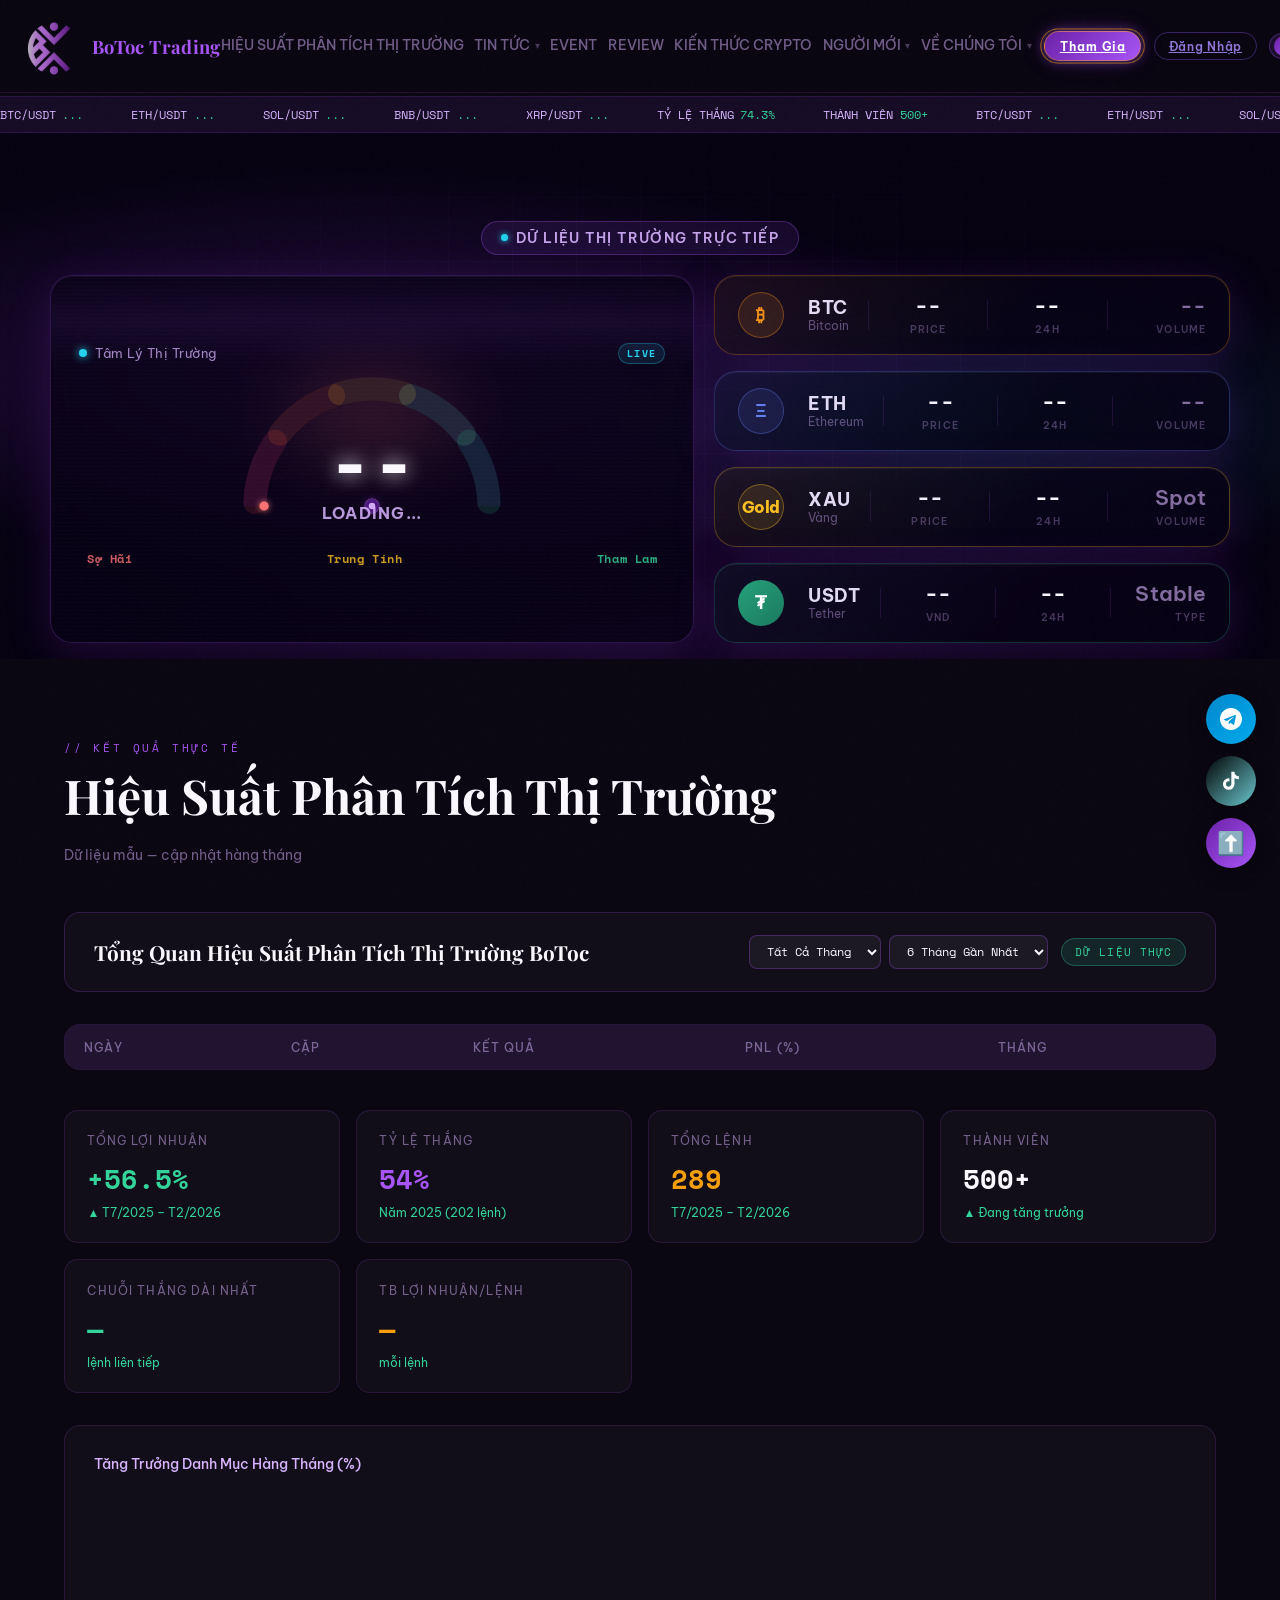
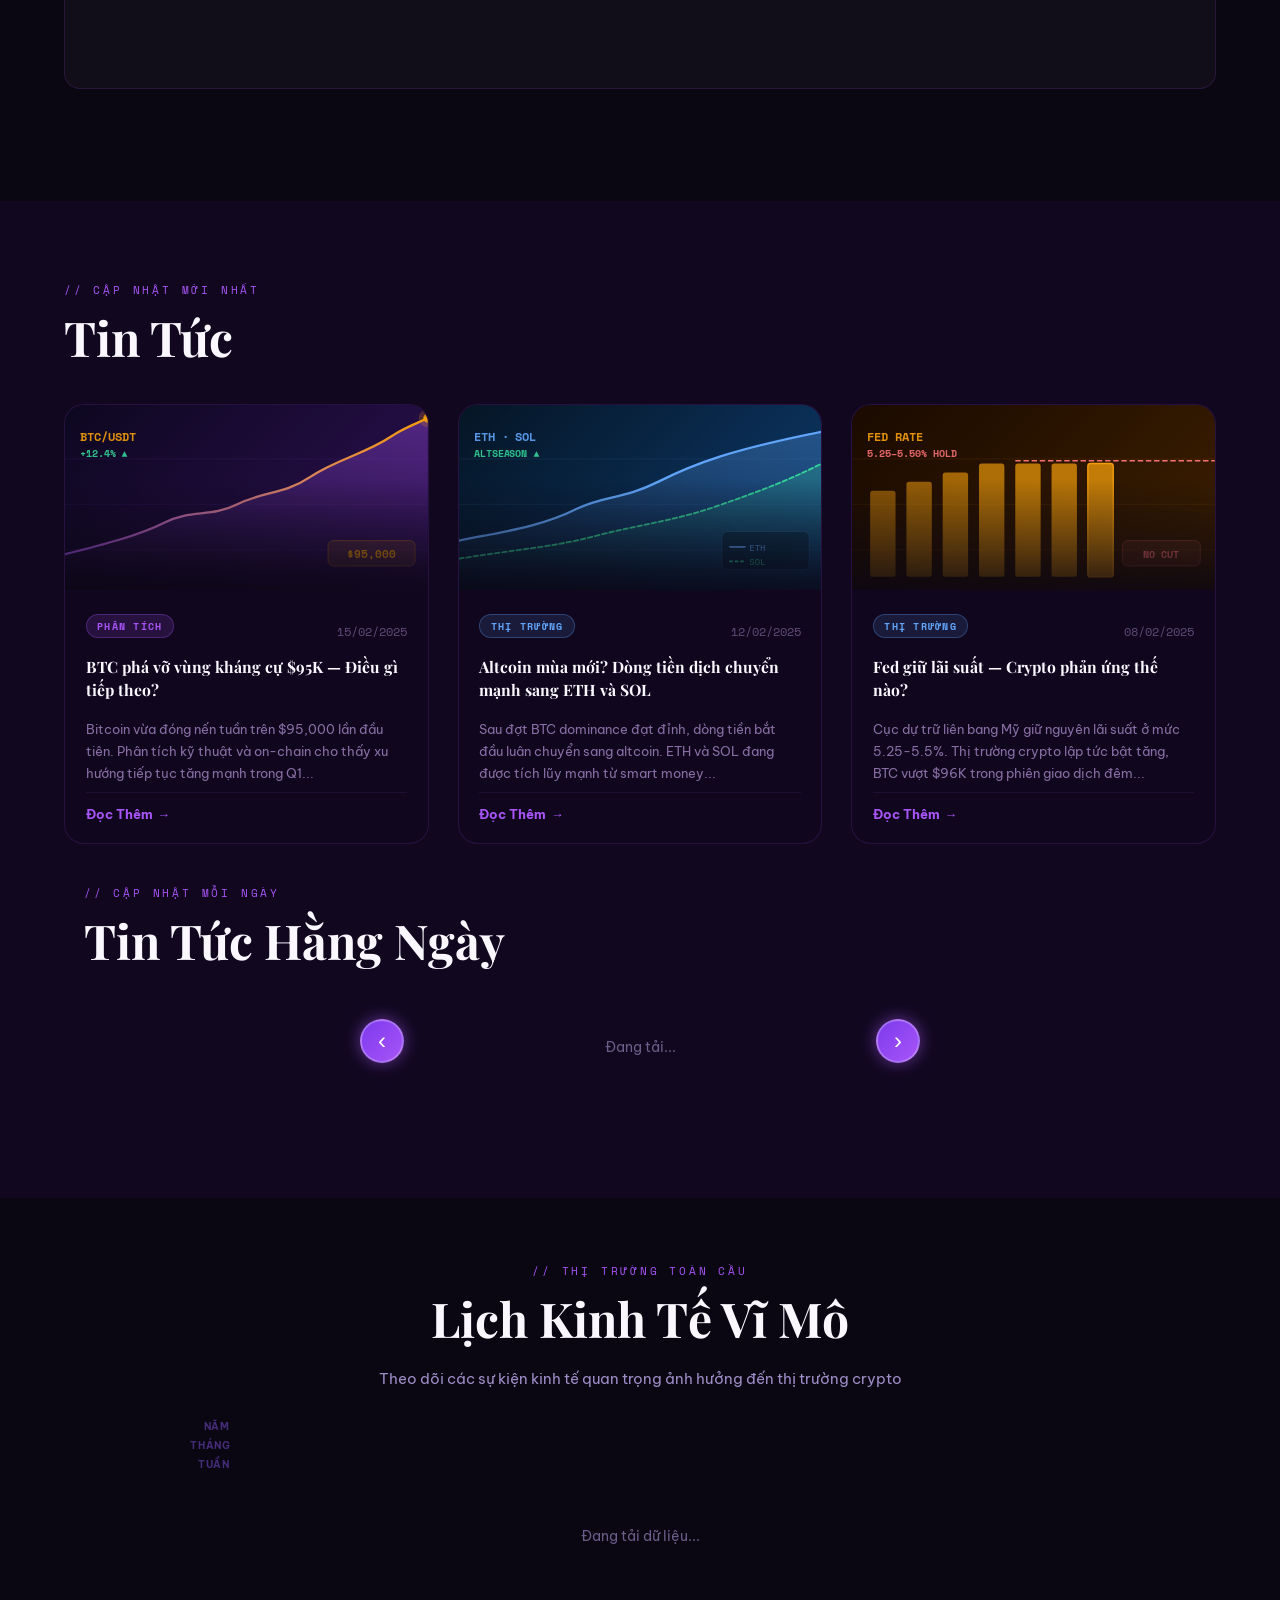
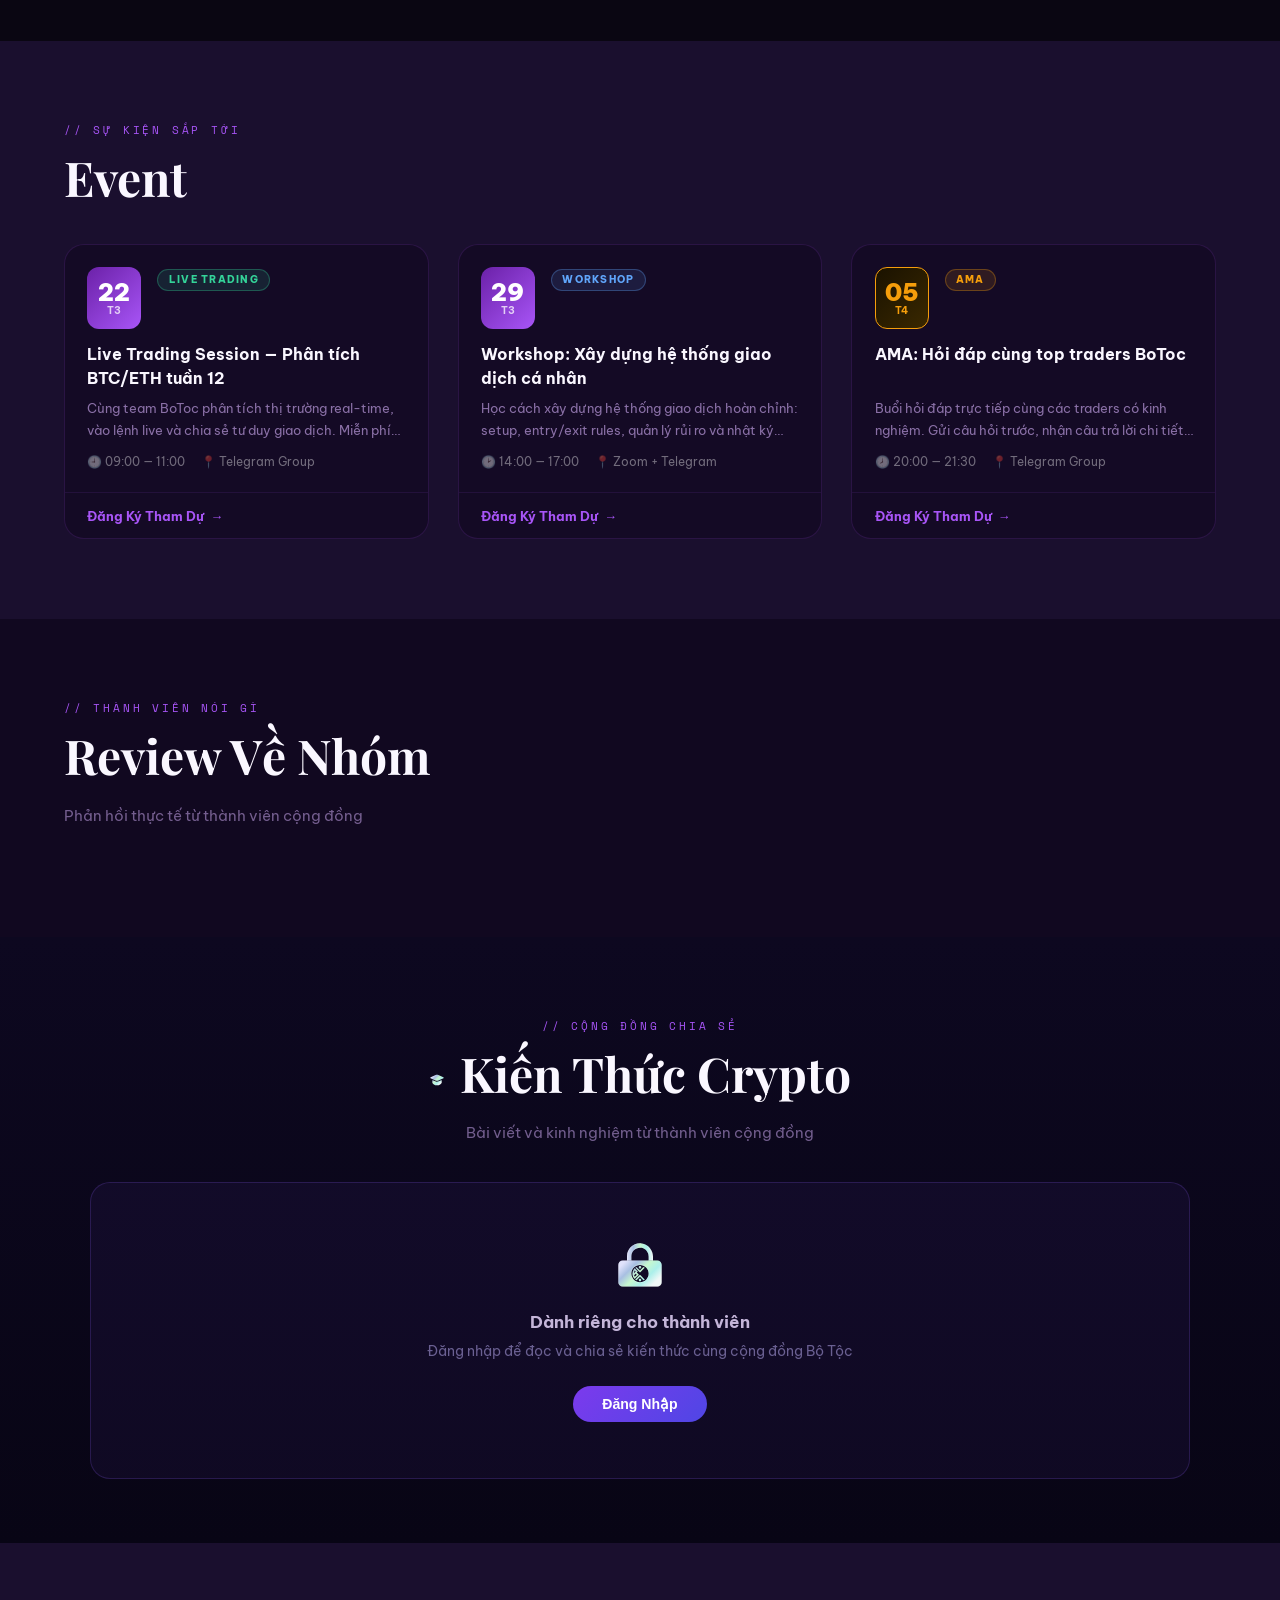
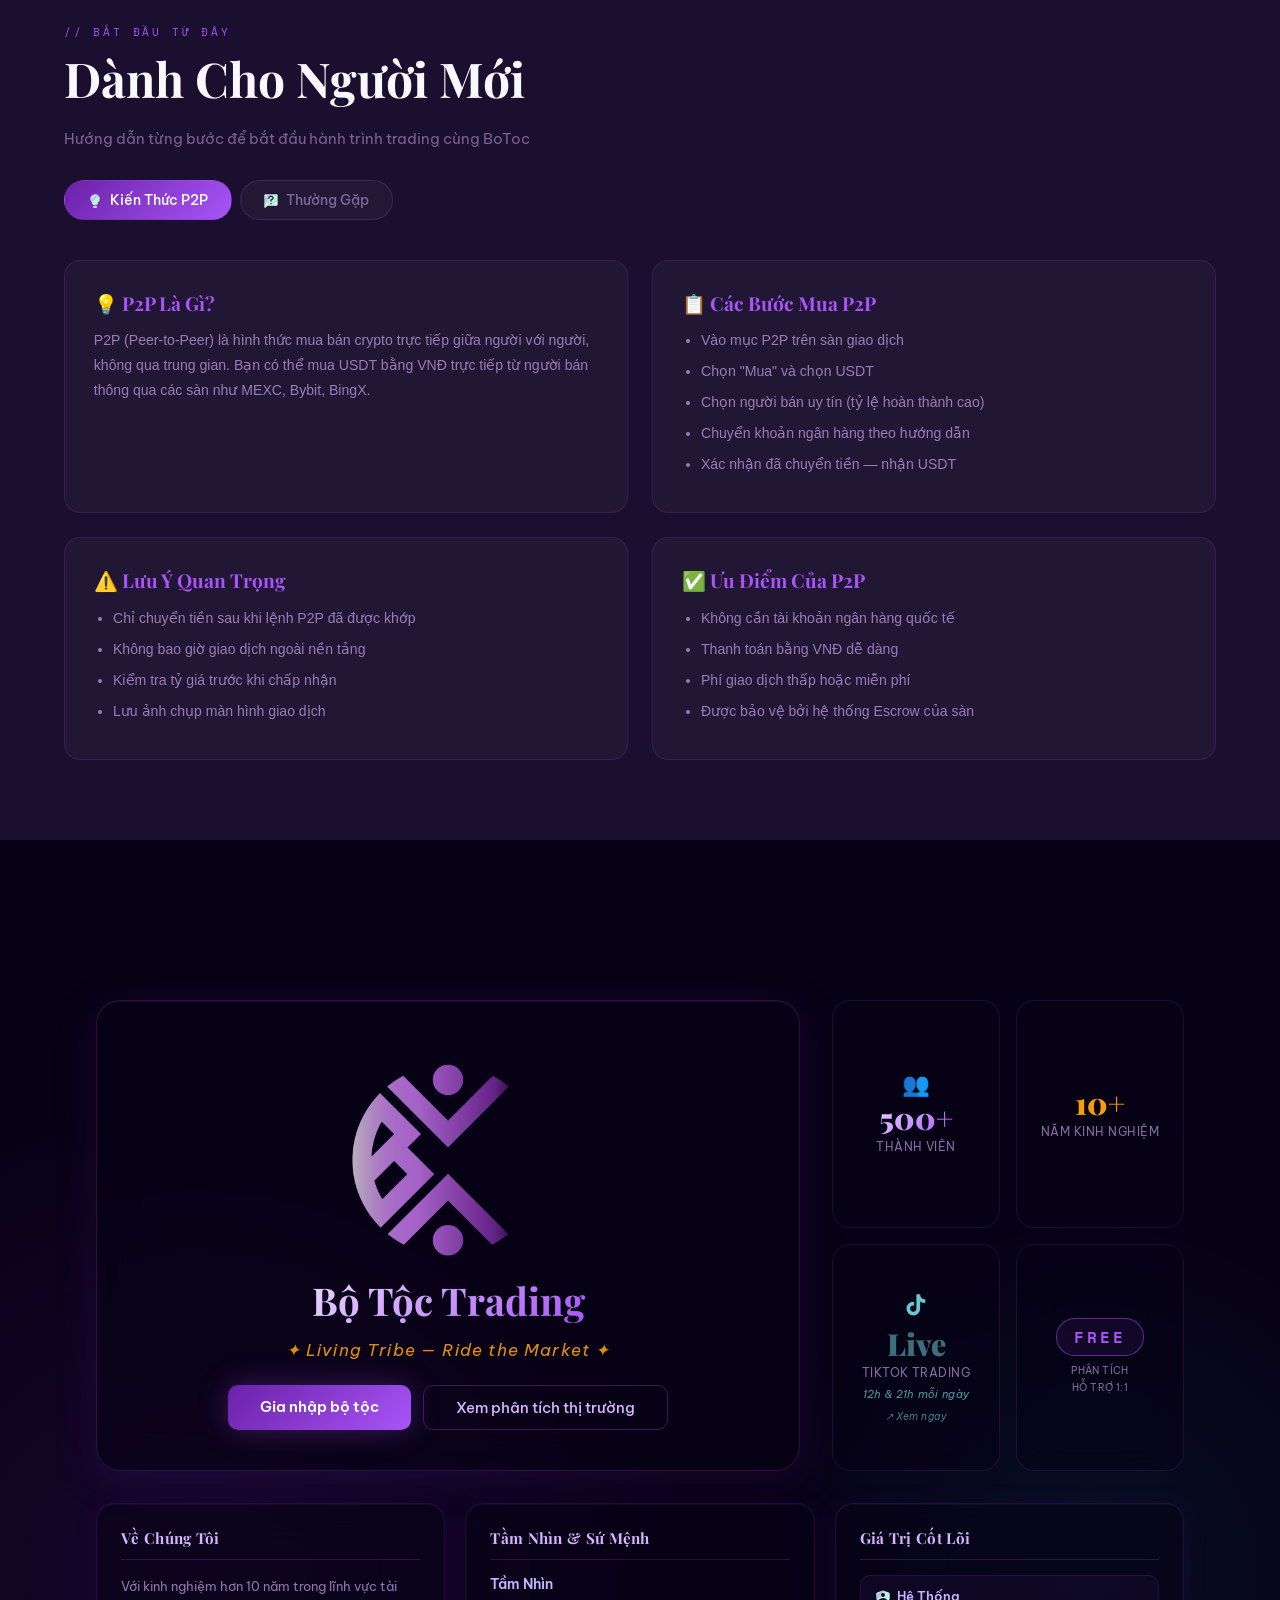
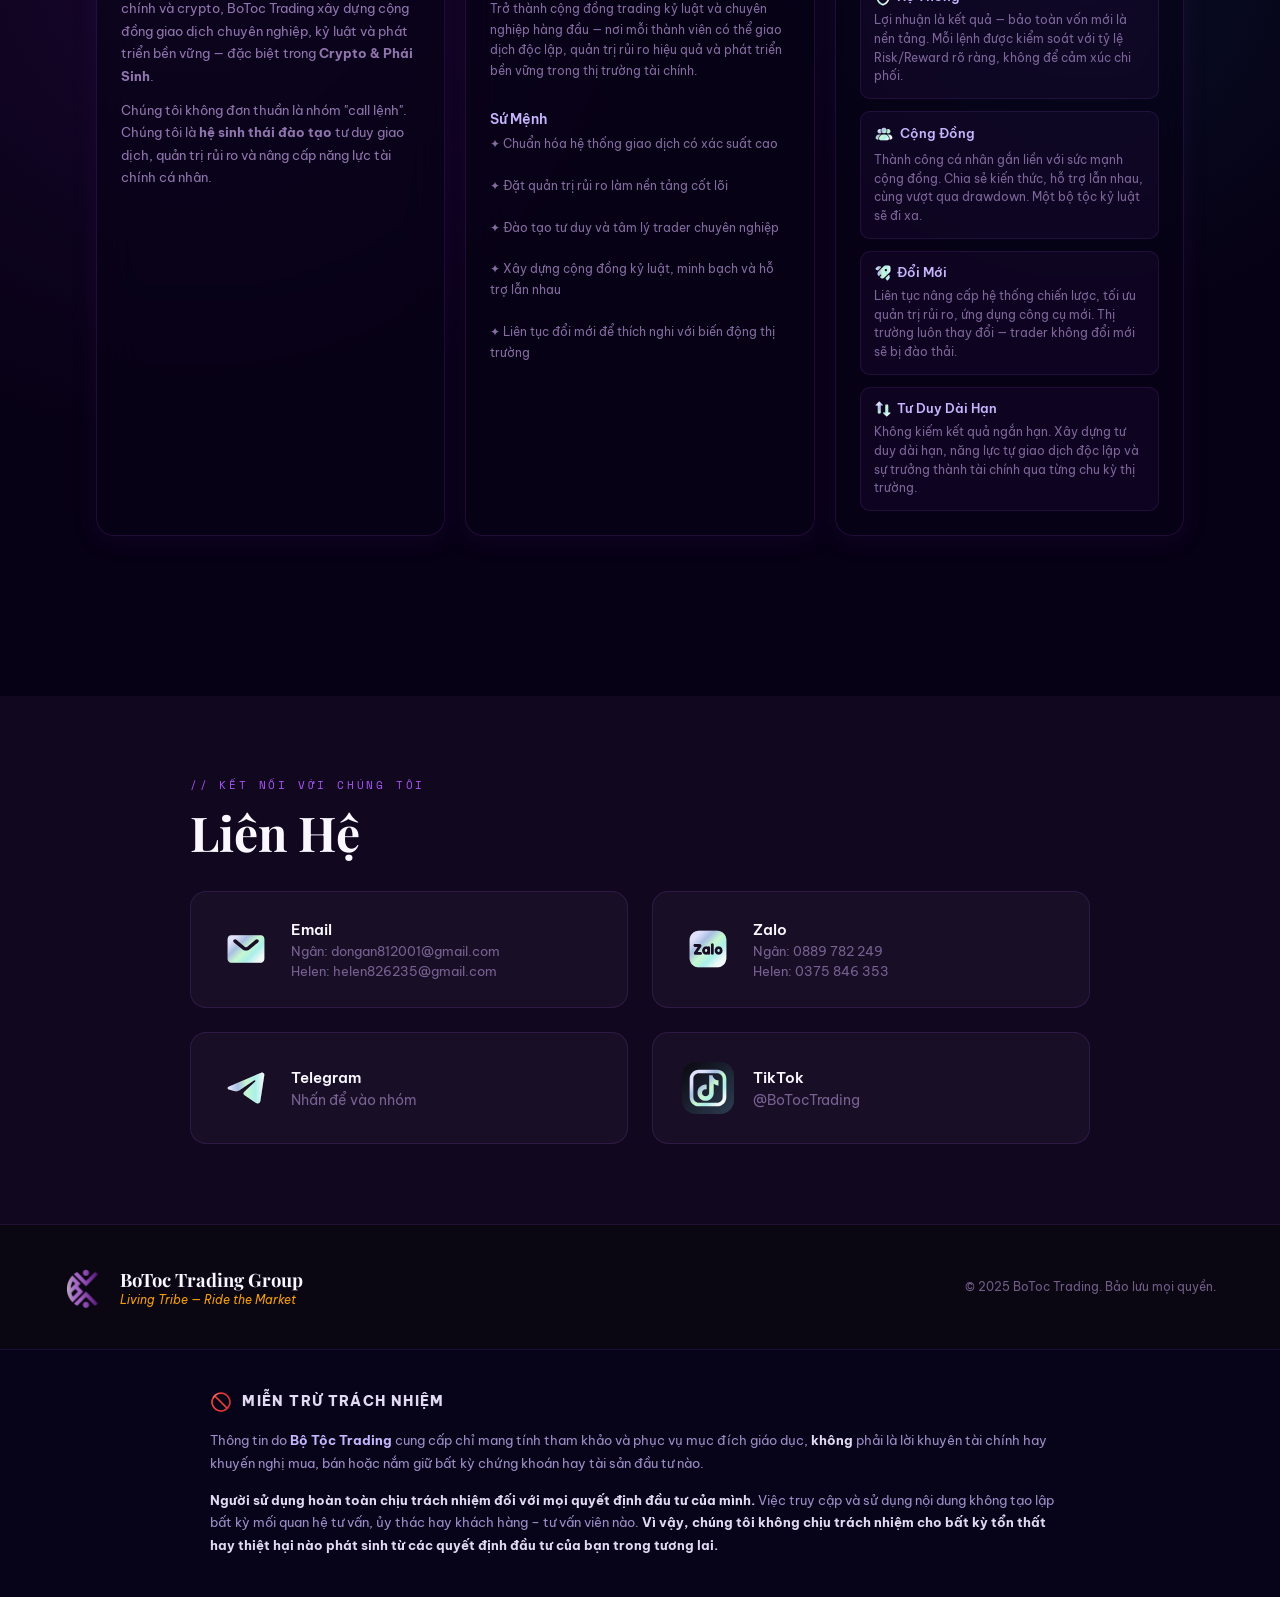
==== commit 6e16ea71: "Add files via upload" ====
--- a/index.html
+++ b/index.html
@@ -747,6 +747,7 @@
       </li>
       <li><a href="#events" data-vi="Event" data-en="Events">Event</a></li>
       <li><a href="#reviews" data-vi="Review" data-en="Reviews">Review</a></li>
+      <li><a href="#kien-thuc" data-vi="Kiến Thức Crypto" data-en="Crypto Knowledge">Kiến Thức Crypto</a></li>
       <li class="has-submenu">
         <a href="#newbie" data-vi="Người Mới" data-en="Beginners">Người Mới</a>
         <div class="submenu">
@@ -813,6 +814,7 @@
   </div>
   <a href="#events" onclick="closeMenu()" data-vi="Event" data-en="Events">Event</a>
   <a href="#reviews" onclick="closeMenu()" data-vi="Review Về Nhóm" data-en="Group Reviews">Review Về Nhóm</a>
+  <a href="#kien-thuc" onclick="closeMenu()" data-vi="Kiến Thức Crypto" data-en="Crypto Knowledge"><img src="icon_knowledge.svg" style="width:16px;height:16px;vertical-align:middle;margin-right:4px" alt=""> Kiến Thức Crypto</a>
   <!-- Người Mới accordion -->
   <div class="mob-acc-header" onclick="toggleMobAcc('mob-acc-newbie',this)">
     <span data-vi="Người Mới" data-en="Beginners">Người Mới</span><span class="mob-acc-arrow">▾</span>
@@ -1409,8 +1411,64 @@
 
 <!-- KIẾN THỨC CRYPTO -->
 <style>
-/* ── Light / Dark mode toggle ── */</style>
-
+.kt-cat-btn{background:rgba(139,92,246,.12);border:1px solid rgba(139,92,246,.25);color:rgba(196,181,253,.8);padding:.38rem .95rem;border-radius:50px;font-size:.8rem;cursor:pointer;transition:all .18s;font-family:inherit}
+.kt-cat-btn:hover,.kt-cat-btn.active{background:rgba(139,92,246,.35);border-color:rgba(139,92,246,.6);color:#e9d5ff}
+.kt-card{background:rgba(255,255,255,.04);border:1px solid rgba(139,92,246,.2);border-radius:16px;overflow:hidden;cursor:pointer;transition:transform .2s,border-color .2s,box-shadow .2s;display:flex;flex-direction:column}
+.kt-card:hover{transform:translateY(-3px);border-color:rgba(139,92,246,.5);box-shadow:0 8px 32px rgba(139,92,246,.15)}
+.kt-card-cover{width:100%;height:155px;background:linear-gradient(135deg,rgba(139,92,246,.15),rgba(79,70,229,.1));display:flex;align-items:center;justify-content:center;font-size:2.5rem;flex-shrink:0}
+.kt-card-cover img{width:100%;height:100%;object-fit:cover}
+.kt-card-body{padding:.9rem 1rem;flex:1;display:flex;flex-direction:column;gap:.4rem}
+.kt-tag{display:inline-block;font-size:.68rem;font-weight:700;text-transform:uppercase;letter-spacing:.5px;padding:.18rem .55rem;border-radius:4px;background:rgba(167,139,250,.15);color:#a78bfa}
+.kt-card-title{font-size:.92rem;font-weight:700;color:#e9d5ff;line-height:1.4;margin:0}
+.kt-card-excerpt{font-size:.8rem;color:rgba(196,181,253,.6);line-height:1.5;flex:1}
+.kt-card-meta{font-size:.72rem;color:rgba(196,181,253,.38);display:flex;justify-content:space-between;padding-top:.5rem;border-top:1px solid rgba(139,92,246,.1);margin-top:auto}
+.kt-pin-badge{display:inline-block;background:rgba(251,191,36,.15);color:#fbbf24;border-radius:3px;font-size:.65rem;padding:.1rem .35rem;margin-left:.3rem;font-weight:700}
+.kt-modal-overlay{display:none;position:fixed;inset:0;background:rgba(0,0,0,.88);z-index:5000;overflow-y:auto;padding:2rem 1rem}
+.kt-modal-box{max-width:740px;margin:0 auto;background:#120c2a;border:1px solid rgba(139,92,246,.3);border-radius:20px;overflow:hidden;position:relative}
+.kt-modal-close{position:absolute;top:1rem;right:1rem;background:rgba(255,255,255,.07);border:none;color:#c4b5d9;width:34px;height:34px;border-radius:50%;font-size:1.1rem;cursor:pointer;display:flex;align-items:center;justify-content:center;z-index:10;transition:background .15s}
+.kt-modal-close:hover{background:rgba(255,255,255,.13)}
+.kt-form-label{display:block;font-size:.78rem;font-weight:600;color:rgba(196,181,253,.7);margin-bottom:.4rem;text-transform:uppercase;letter-spacing:.4px}
+.kt-form-input{width:100%;box-sizing:border-box;background:rgba(255,255,255,.06);border:1px solid rgba(139,92,246,.25);border-radius:10px;color:#e9d5ff;padding:.6rem .85rem;font-size:.88rem;font-family:inherit;outline:none;transition:border-color .18s}
+.kt-form-input:focus{border-color:rgba(139,92,246,.6)}
+.kt-form-select{appearance:none;cursor:pointer}
+.kt-form-textarea{resize:vertical;min-height:90px}
+
+</style>
+
+<section id="kien-thuc" style="padding:5rem 1.5rem 4rem;background:linear-gradient(180deg,#0d0820 0%,#080515 100%)">
+  <div style="max-width:1100px;margin:0 auto">
+    <div class="reveal" style="text-align:center;margin-bottom:2.5rem">
+      <div class="section-label" data-vi="// Cộng Đồng Chia Sẻ" data-en="// Community Knowledge">// Cộng Đồng Chia Sẻ</div>
+      <h2 class="section-title" data-vi="Kiến Thức Crypto" data-en="Crypto Knowledge"><img src="icon_knowledge.svg" style="width:16px;height:16px;vertical-align:middle;margin-right:4px" alt=""> Kiến Thức Crypto</h2>
+      <p style="color:var(--muted);font-size:.92rem;margin-top:.5rem;margin-bottom:0" data-vi="Bài viết và kinh nghiệm từ thành viên cộng đồng" data-en="Articles and experience from community members">Bài viết và kinh nghiệm từ thành viên cộng đồng</p>
+    </div>
+
+    <!-- Lock (logged out) -->
+    <div id="kt-lock" class="reveal" style="text-align:center;padding:3.5rem 2rem;background:rgba(139,92,246,.06);border:1px solid rgba(139,92,246,.2);border-radius:20px">
+      <div style="margin-bottom:1rem"><img src="icon_lock_1.svg" style="width:52px;height:52px" alt=""></div>
+      <h3 style="color:#c4b5d9;margin:0 0 .5rem;font-size:1.05rem;font-weight:700" data-vi="Dành riêng cho thành viên" data-en="Members only">Dành riêng cho thành viên</h3>
+      <p style="color:rgba(196,181,253,.5);font-size:.86rem;margin:0 0 1.5rem;line-height:1.6" data-vi="Đăng nhập để đọc và chia sẻ kiến thức cùng cộng đồng Bộ Tộc" data-en="Login to read and share knowledge with the BoToc community">Đăng nhập để đọc và chia sẻ kiến thức cùng cộng đồng Bộ Tộc</p>
+      <button onclick="openMemberLogin()" style="background:linear-gradient(135deg,#7c3aed,#4f46e5);border:none;color:#fff;padding:.6rem 1.8rem;border-radius:50px;font-size:.88rem;font-weight:600;cursor:pointer" data-vi="Đăng Nhập" data-en="Login">Đăng Nhập</button>
+    </div>
+
+    <!-- Content (logged in) -->
+    <div id="kt-content" style="display:none">
+      <div style="display:flex;align-items:center;justify-content:space-between;flex-wrap:wrap;gap:.75rem;margin-bottom:1.8rem">
+        <div style="display:flex;gap:.45rem;flex-wrap:wrap">
+          <button class="kt-cat-btn active" data-cat="all" onclick="filterKt(this)" data-vi="Tất Cả" data-en="All">Tất Cả</button>
+          <button class="kt-cat-btn" data-cat="futures" onclick="filterKt(this)">📈 Futures</button>
+          <button class="kt-cat-btn" data-cat="onchain" onclick="filterKt(this)">⛓️ Onchain</button>
+          <button class="kt-cat-btn" data-cat="p2p" onclick="filterKt(this)">💱 P2P</button>
+          <button class="kt-cat-btn" data-cat="basics" onclick="filterKt(this)" data-vi="📚 Cơ Bản" data-en="📚 Basics">📚 Cơ Bản</button>
+          <button class="kt-cat-btn" data-cat="tools" onclick="filterKt(this)">🔧 Tools</button>
+        </div>
+        <button onclick="openKtWrite()" style="background:linear-gradient(135deg,#7c3aed,#4f46e5);border:none;color:#fff;padding:.5rem 1.15rem;border-radius:50px;font-size:.83rem;font-weight:600;cursor:pointer;white-space:nowrap" data-vi="✏️ Viết Bài" data-en="✏️ Write Post">✏️ Viết Bài</button>
+      </div>
+      <div id="kt-grid" style="display:grid;grid-template-columns:repeat(auto-fill,minmax(290px,1fr));gap:1.2rem"></div>
+      <div id="kt-empty" style="display:none;text-align:center;padding:3rem 1rem;color:rgba(196,181,253,.4);font-size:.9rem" data-vi="Chưa có bài viết nào trong mục này. Hãy là người đầu tiên chia sẻ! ✨" data-en="No posts yet. Be the first to share! ✨">Chưa có bài viết nào trong mục này. Hãy là người đầu tiên chia sẻ! ✨</div>
+    </div>
+  </div>
+</section>
 
 <!-- ── Kiến Thức: Post Detail Modal ── -->
 <div class="kt-modal-overlay" id="kt-detail-overlay" style="display:none" onclick="if(event.target===this)closeKtDetail()">
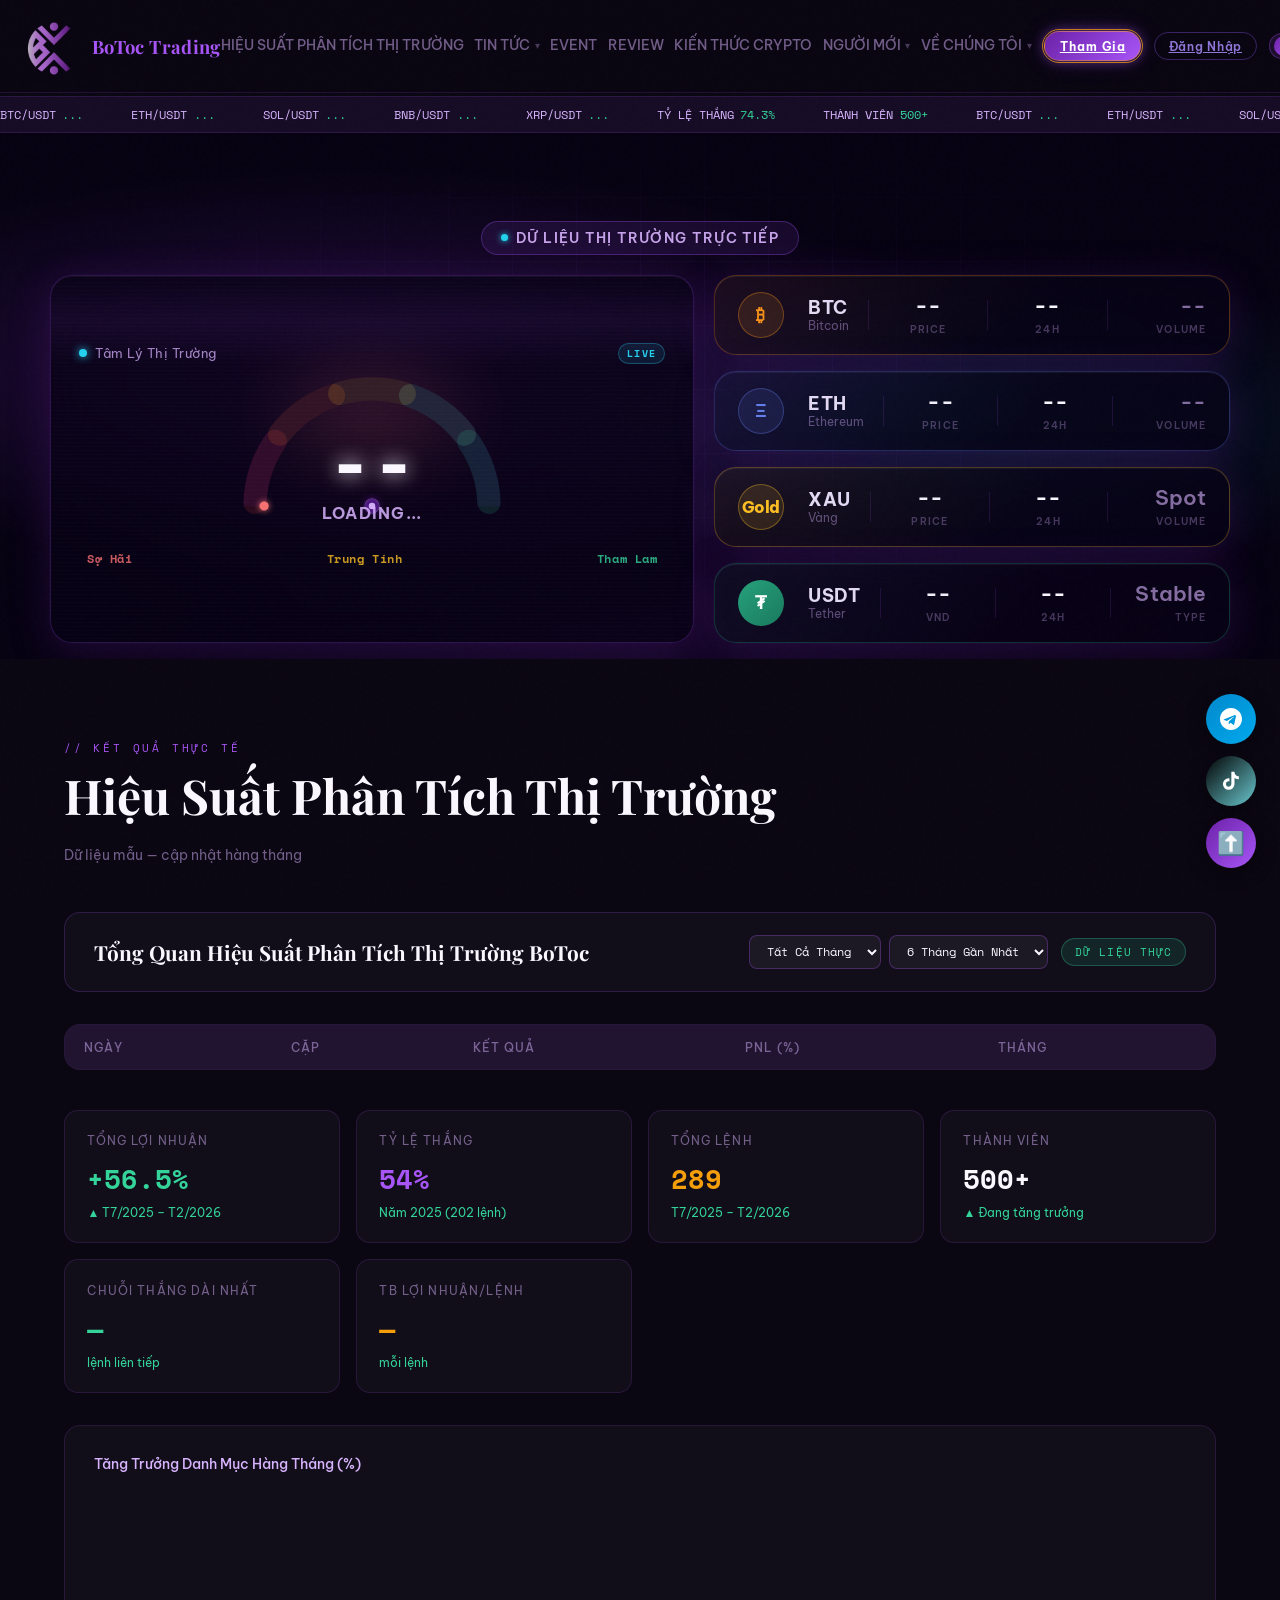
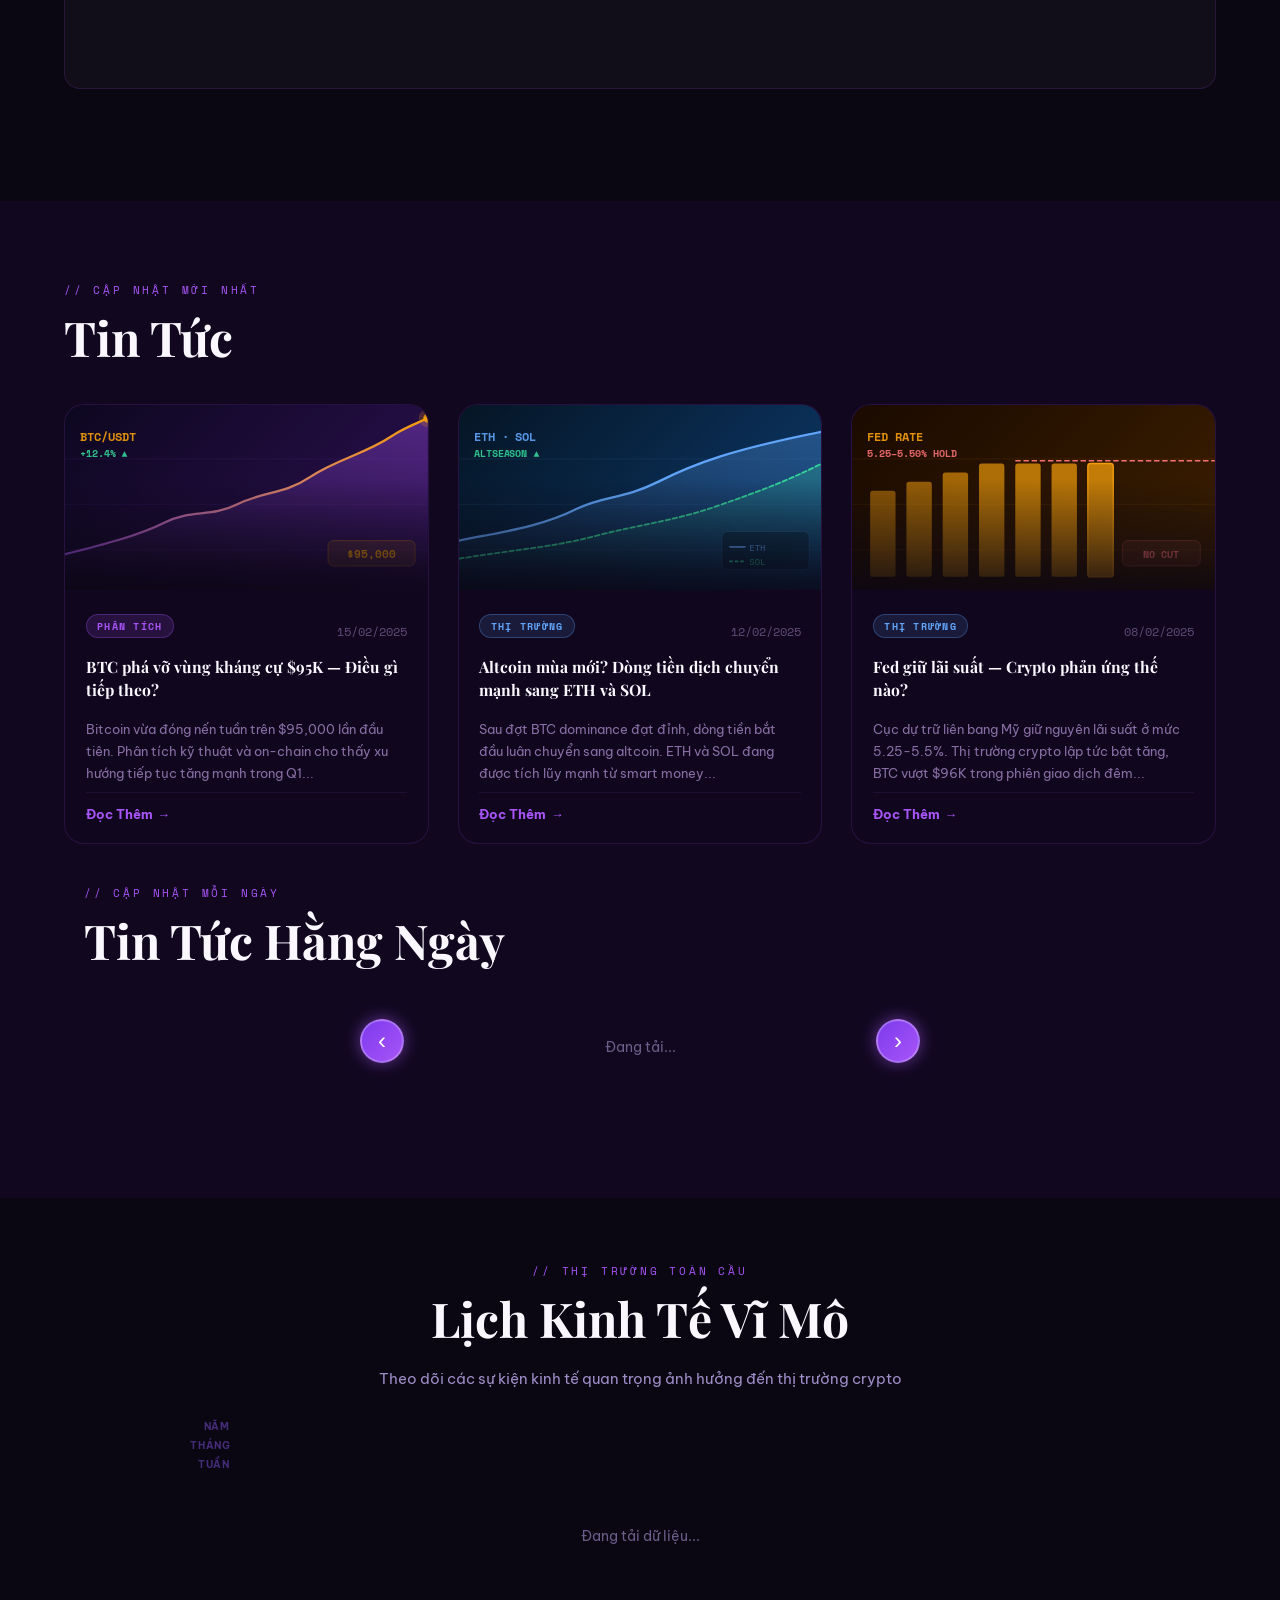
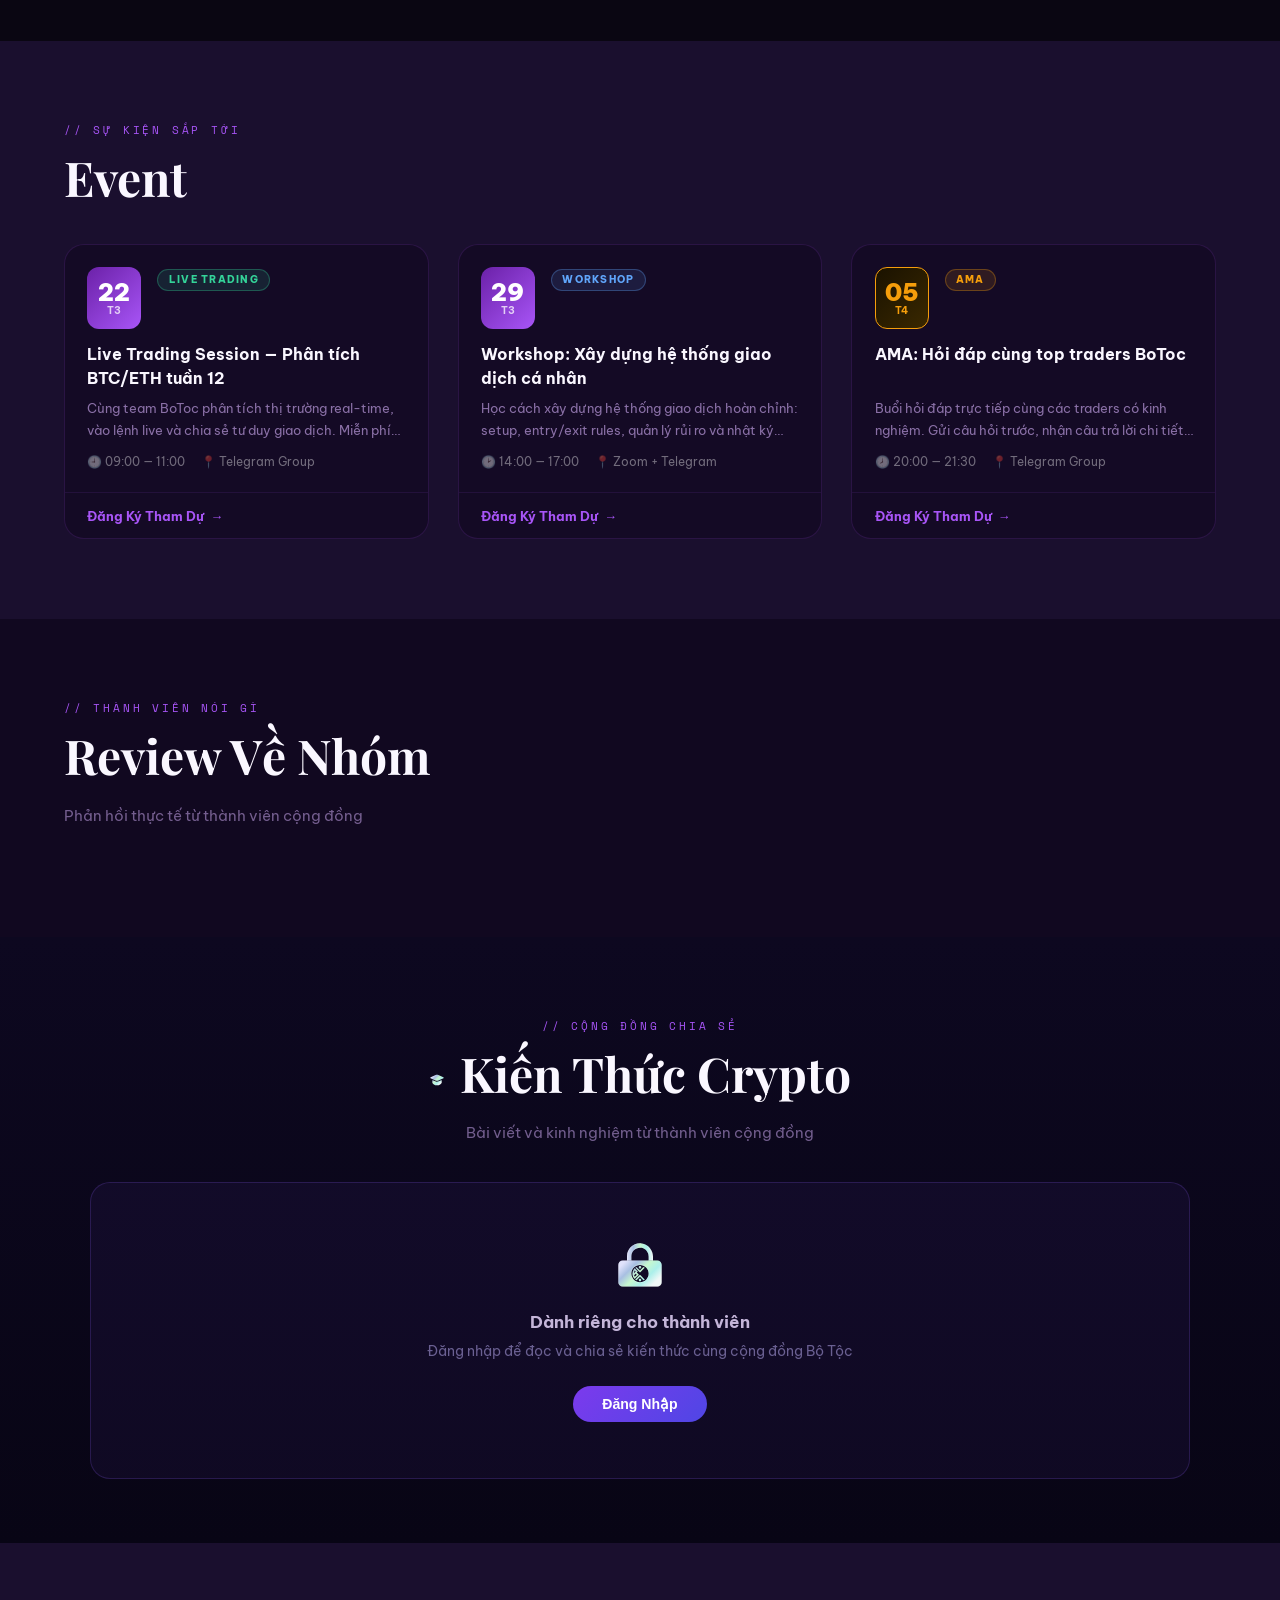
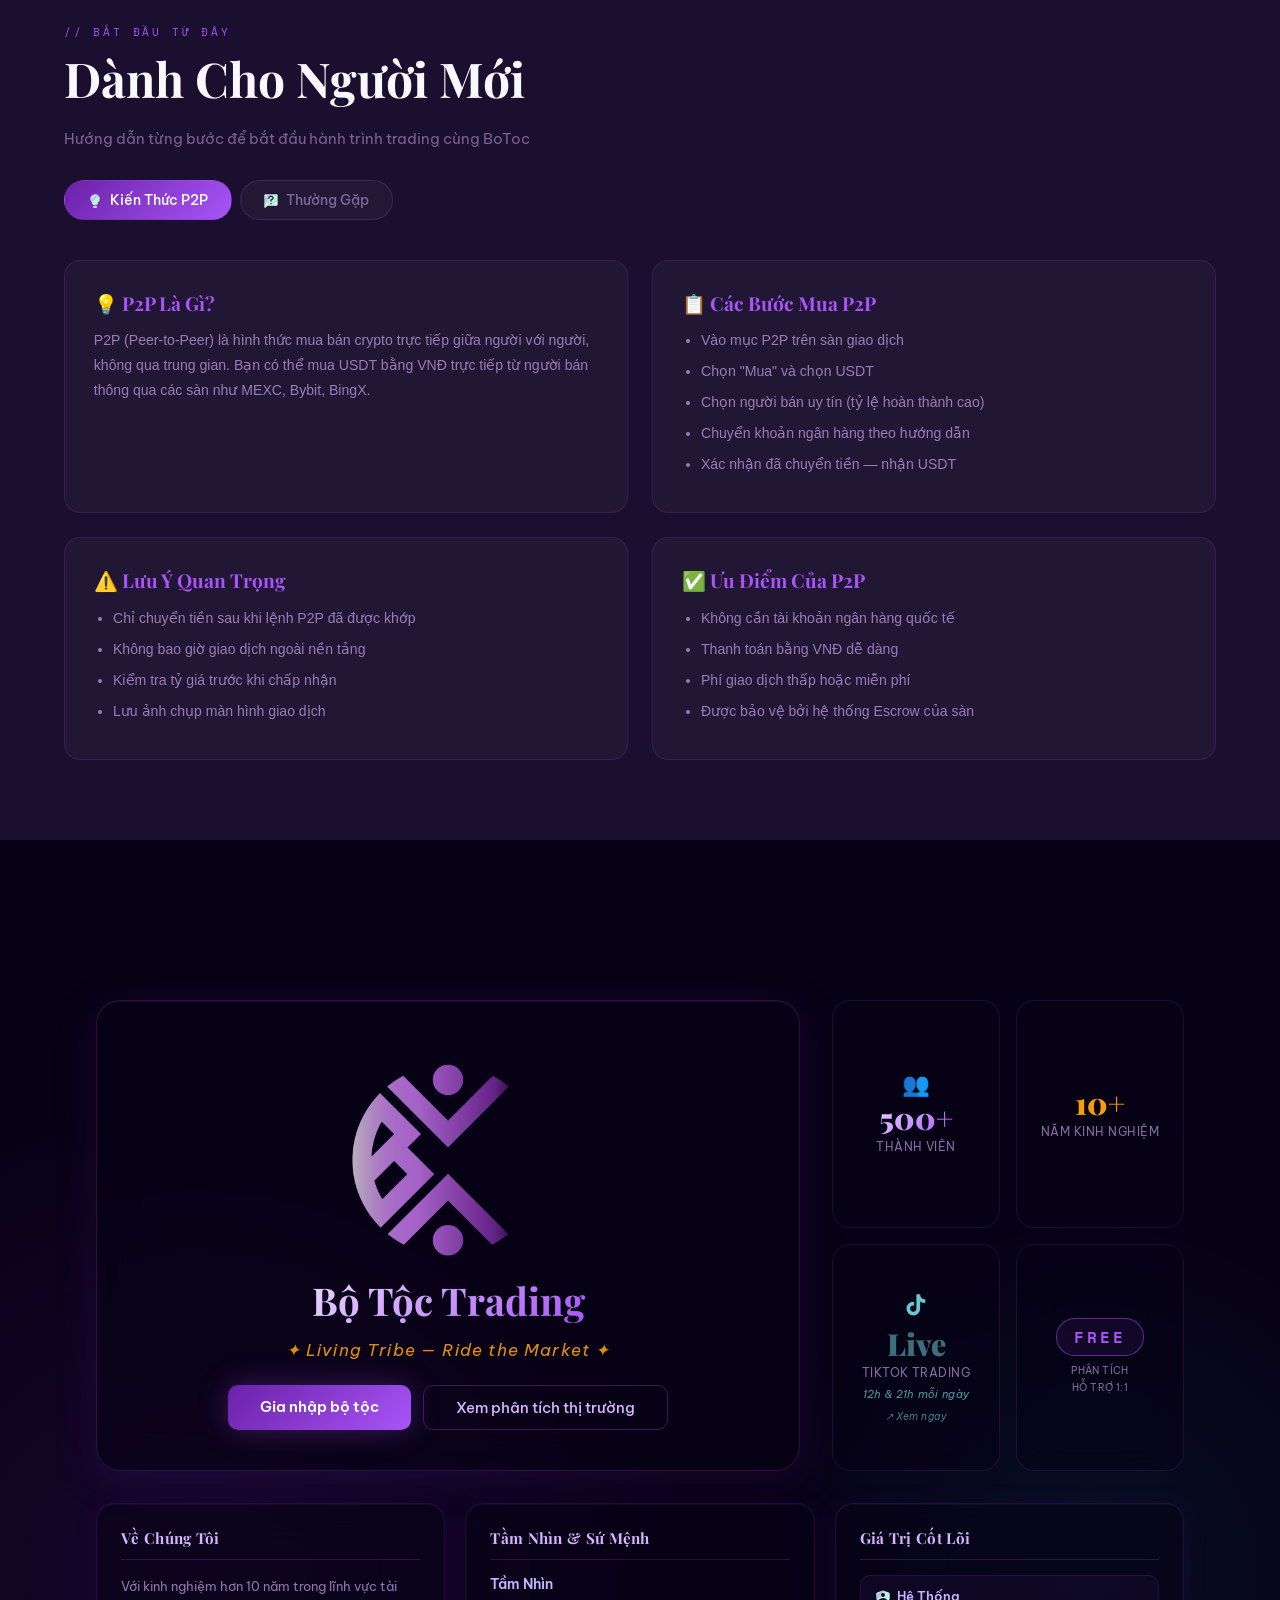
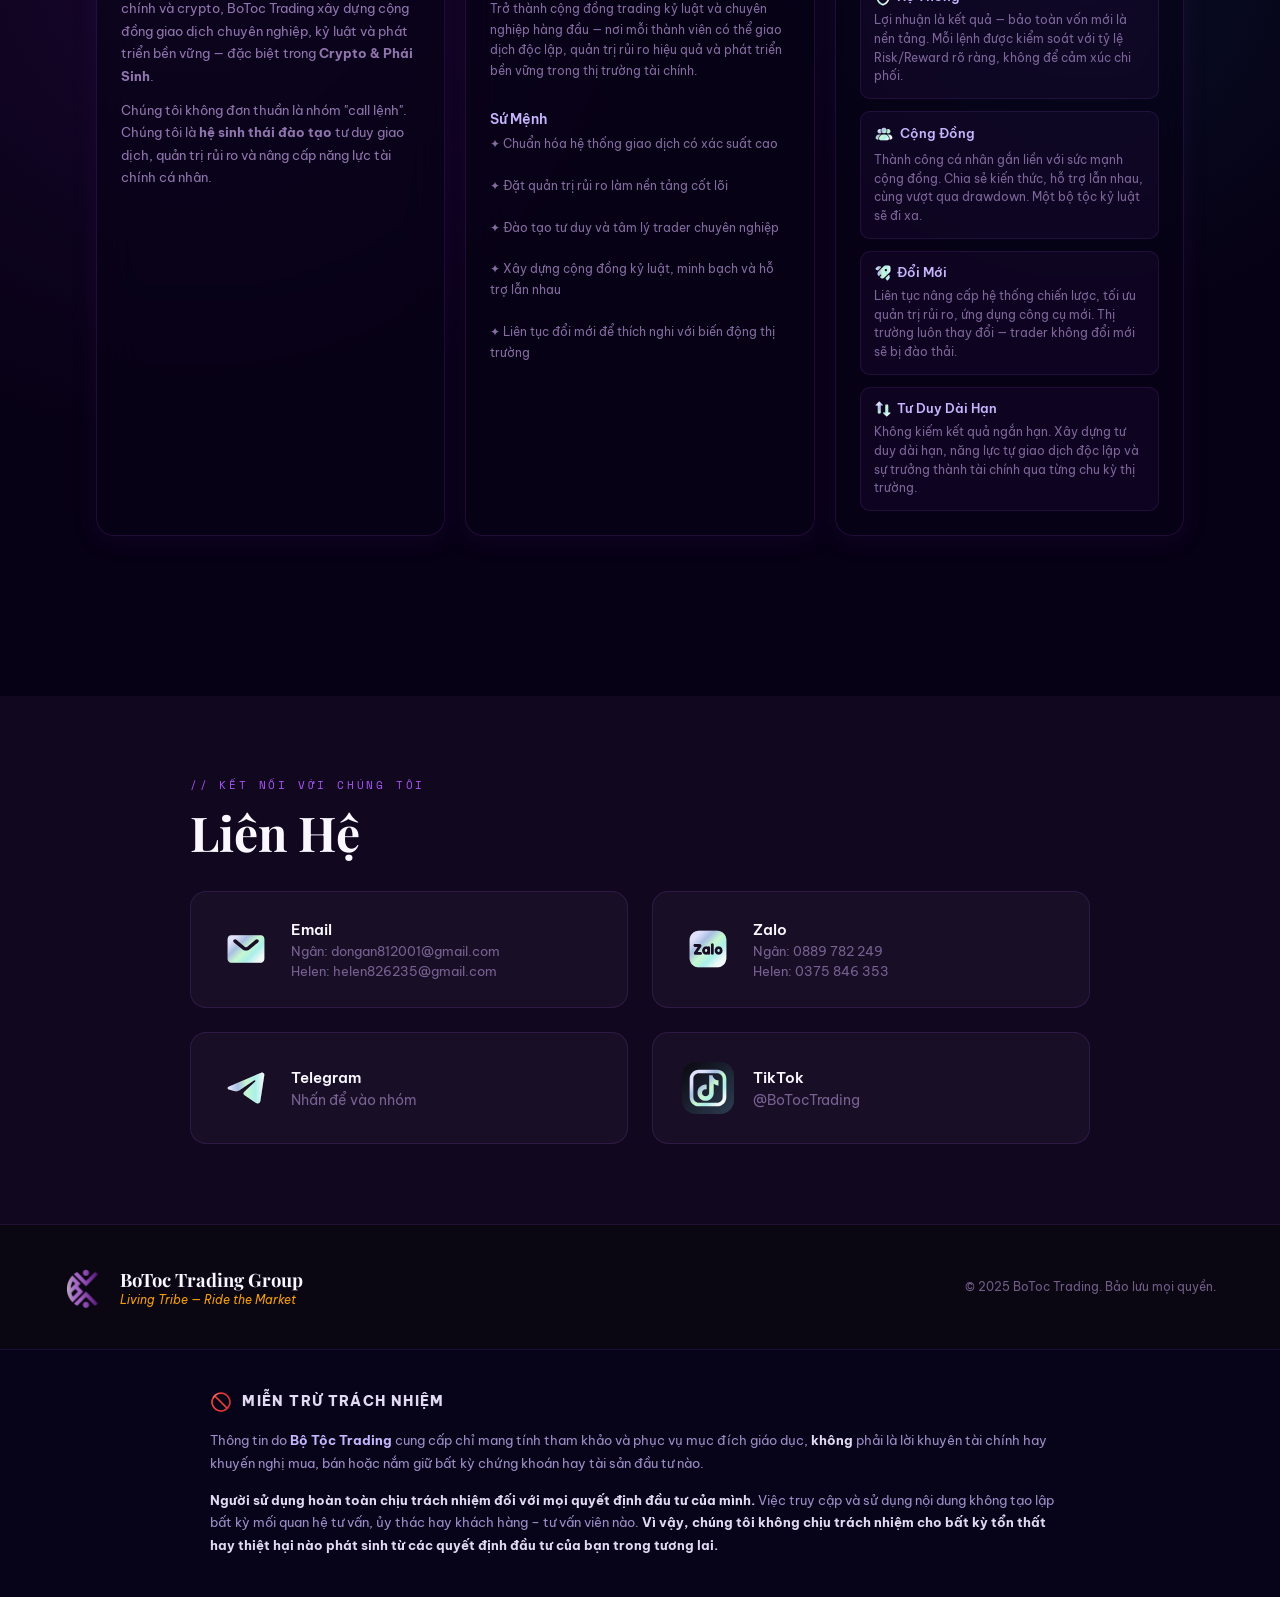
==== commit f72921ea: "Add files via upload" ====
--- a/index.html
+++ b/index.html
@@ -446,14 +446,17 @@
     padding: 0.65rem 0.85rem !important;
     gap: 0 0.65rem !important;
   }
+  /* Hide ALL dividers */
   .hpc-vdiv { display: none !important; }
+  /* Hide volume (9th child: glow, icon, name, vdiv, price, vdiv, change, vdiv, volume) */
   .hero-price-card > :nth-child(9) { display: none !important; }
+  /* Scale down fonts */
   .hpc-icon-ring { width: 36px !important; height: 36px !important; font-size: 0.95rem !important; }
   .hpc-ticker { font-size: 0.92rem !important; }
   .hpc-name-full { font-size: 0.7rem !important; }
   .hpc-price { font-size: 0.92rem !important; line-height: 1.2 !important; }
-  .hpc-col-stat:nth-child(4) { text-align: right !important; }
   .hpc-change { font-size: 0.92rem !important; line-height: 1.2 !important; }
+  .hpc-volume { font-size: 0.85rem !important; }
   .hpc-col-label { font-size: 0.58rem !important; margin-top: 0.15rem !important; }
   .hpc-col-stat { text-align: right !important; }
   .fg-score { font-size: 3.5rem !important; }
@@ -726,8 +729,25 @@
 </script>
 </head>
 <body>
-
 <!-- UAT Environment Banner — only visible on uat.botoc.trading -->
+<script>
+  var h = window.location.hostname;
+  if (h === 'uat.botoc.trading' || h.endsWith('github.io')) {
+    document.addEventListener('DOMContentLoaded', function() {
+      var b = document.createElement('div');
+      b.id = 'uat-banner';
+      b.innerHTML = '🧪 <strong>UAT Environment</strong> — Đây là môi trường test, không phải production';
+      b.style.cssText = 'position:fixed;top:0;left:0;right:0;z-index:99999;background:#dc2626;color:#fff;text-align:center;padding:.45rem 1rem;font-size:.82rem;letter-spacing:.3px;';
+      document.body.prepend(b);
+      document.body.style.paddingTop = '34px';
+      // Push fixed nav below the UAT banner
+      var nav = document.querySelector('nav');
+      if (nav) nav.style.top = '34px';
+      var mobileMenu = document.getElementById('mobile-menu');
+      if (mobileMenu) mobileMenu.style.top = '130px';
+    });
+  }
+</script>
 
 <nav>
   <a href="#" class="nav-logo">
@@ -736,7 +756,7 @@
   </a>
   <div class="nav-right">
     <ul class="nav-links">
-      <li><a href="#dashboard" data-vi="Hiệu Suất Phân Tích Thị Trường" data-en="Market Analysis Performance">Hiệu Suất Phân Tích Thị Trường</a></li>
+      <li><a href="#dashboard" data-vi="Hiệu Suất Phân Tích Thị Trường" data-en="Performance">Hiệu Suất Phân Tích Thị Trường</a></li>
       <li class="has-submenu">
         <a href="#news" data-vi="Tin Tức" data-en="News">Tin Tức</a>
         <div class="submenu">
@@ -753,6 +773,7 @@
         <div class="submenu">
           <a href="#newbie" onclick="setTimeout(()=>switchNewbieTab('p2p',document.querySelectorAll('.newbie-tab-btn')[0]),100)" data-vi="Kiến Thức P2P" data-en="P2P Knowledge"><img src="icon_light.svg" style="width:16px;height:16px;vertical-align:middle;margin-right:4px" alt=""> Kiến Thức P2P</a>
           <a href="#newbie" onclick="setTimeout(()=>switchNewbieTab('faq',document.querySelectorAll('.newbie-tab-btn')[1]),100)" data-vi="Thường Gặp" data-en="FAQ"><img src="icon_FAQ_1.svg" style="width:16px;height:16px;vertical-align:middle;margin-right:4px" alt=""> Thường Gặp</a>
+          <a href="#newbie" onclick="setTimeout(()=>switchNewbieTab('exchanges',document.querySelectorAll('.newbie-tab-btn')[2]),100)" class="en-only" style="display:none" data-vi="Đối Tác" data-en="Partners"><img src="icon_partner.svg" style="width:16px;height:16px;vertical-align:middle;margin-right:4px" alt=""> Đối Tác</a>
         </div>
       </li>
       <li class="has-submenu">
@@ -802,7 +823,7 @@
 </nav>
 
 <div class="mobile-menu" id="mobileMenu">
-  <a href="#dashboard" onclick="closeMenu()" data-vi="Hiệu Suất Phân Tích Thị Trường" data-en="Market Analysis Performance">Hiệu Suất Phân Tích Thị Trường</a>
+  <a href="#dashboard" onclick="closeMenu()" data-vi="Hiệu Suất Phân Tích Thị Trường" data-en="Performance">Hiệu Suất Phân Tích Thị Trường</a>
   <!-- Tin Tức accordion -->
   <div class="mob-acc-header" onclick="toggleMobAcc('mob-acc-tintuc',this)">
     <span data-vi="Tin Tức" data-en="News">Tin Tức</span><span class="mob-acc-arrow">▾</span>
@@ -822,6 +843,7 @@
   <div id="mob-acc-newbie" class="mob-acc-body">
     <a href="#newbie" onclick="setTimeout(()=>switchNewbieTab('p2p',document.querySelectorAll('.newbie-tab-btn')[0]),100);closeMenu()" data-vi="Kiến Thức P2P" data-en="P2P Knowledge"><img src="icon_light.svg" style="width:13px;height:13px;vertical-align:middle;margin-right:5px" alt="">Kiến Thức P2P</a>
     <a href="#newbie" onclick="setTimeout(()=>switchNewbieTab('faq',document.querySelectorAll('.newbie-tab-btn')[1]),100);closeMenu()" data-vi="Thường Gặp" data-en="FAQ"><img src="icon_FAQ_1.svg" style="width:13px;height:13px;vertical-align:middle;margin-right:5px" alt="">Thường Gặp</a>
+    <a href="#newbie" onclick="setTimeout(()=>switchNewbieTab('exchanges',document.querySelectorAll('.newbie-tab-btn')[2]),100);closeMenu()" class="en-only" style="display:none" data-vi="Đối Tác" data-en="Partners"><img src="icon_partner.svg" style="width:13px;height:13px;vertical-align:middle;margin-right:5px" alt="">Đối Tác</a>
   </div>
   <!-- Về Chúng Tôi accordion -->
   <div class="mob-acc-header" onclick="toggleMobAcc('mob-acc-about',this)">
@@ -1074,12 +1096,12 @@
 <section id="dashboard">
 <div class="reveal" style="max-width:1200px;margin:0 auto">
     <div class="section-label" data-vi="// Kết Quả Thực Tế" data-en="// Real Results">// Kết Quả Thực Tế</div>
-    <h2 class="section-title" data-vi="Hiệu Suất Phân Tích Thị Trường" data-en="Market Analysis Performance">Hiệu Suất Phân Tích Thị Trường</h2>
+    <h2 class="section-title" data-vi="Hiệu Suất Phân Tích Thị Trường" data-en="Performance">Hiệu Suất Phân Tích Thị Trường</h2>
     <p style="color:var(--muted);font-size:0.88rem;margin-top:0.5rem" data-vi="Dữ liệu mẫu — cập nhật hàng tháng" data-en="Sample data — updated monthly">Dữ liệu mẫu — cập nhật hàng tháng</p>
   </div>
   <div class="dashboard-container reveal">
     <div class="dashboard-header">
-      <div class="dash-title" id="dashTitle" data-vi="Tổng Quan Hiệu Suất Phân Tích Thị Trường BoToc" data-en="BoToc Market Analysis Performance Overview">Tổng Quan Hiệu Suất Phân Tích Thị Trường BoToc</div>
+      <div class="dash-title" id="dashTitle" data-vi="Tổng Quan Hiệu Suất Phân Tích Thị Trường BoToc" data-en="BoToc Performance Overview">Tổng Quan Hiệu Suất Phân Tích Thị Trường BoToc</div>
       <div style="display:flex;align-items:center;gap:0.8rem;flex-wrap:wrap;">
         <div style="display:flex;align-items:center;gap:0.5rem;">
           <select id="filterMonth" onchange="updateDashboard()" style="background:rgba(255,255,255,0.05);border:1px solid rgba(168,85,247,0.3);color:var(--white);padding:0.4rem 0.8rem;border-radius:8px;font-family:'Space Mono',monospace;font-size:0.75rem;cursor:pointer;outline:none;">
@@ -1147,7 +1169,7 @@
         <div class="metric-value gold" id="metric-avgpnl">—</div>
         <div class="metric-change" id="metric-avgpnl-sub">mỗi lệnh</div>
       </div>
-</div>
+    </div>
     <div class="chart-area">
       <div class="chart-title" data-vi="Tăng Trưởng Danh Mục Hàng Tháng (%)" data-en="Monthly Portfolio Growth (%)">Tăng Trưởng Danh Mục Hàng Tháng (%)</div>
       <svg id="dashChart" class="chart-svg" viewBox="0 0 900 165" preserveAspectRatio="none">
@@ -1284,6 +1306,9 @@
       </div>
     </div>
   </div>
+  <div class="reveal" style="text-align:center;margin-top:1.75rem">
+    <button type="button" class="btn-secondary" id="news-more-btn" onclick="showMoreNews()" style="display:none;cursor:pointer;font-family:inherit" data-vi="Xem Thêm Tin Tức" data-en="Load More News">Xem Thêm Tin Tức</button>
+  </div>
 
   <!-- ── Tin Tức Hằng Ngày ── -->
   <div id="tin-hang-ngay" class="reveal" style="max-width:1200px;margin:2.5rem auto 0;padding:0 1.25rem">
@@ -1551,6 +1576,7 @@
       <div class="newbie-tabs">
         <button class="newbie-tab-btn active" onclick="switchNewbieTab('p2p',this)" data-vi="Kiến Thức P2P" data-en="P2P Knowledge"><img src="icon_light.svg" style="width:16px;height:16px;vertical-align:middle;margin-right:4px" alt=""> Kiến Thức P2P</button>
         <button class="newbie-tab-btn" onclick="switchNewbieTab('faq',this)" data-vi="Thường Gặp" data-en="FAQ"><img src="icon_FAQ_1.svg" style="width:16px;height:16px;vertical-align:middle;margin-right:4px" alt=""> Thường Gặp</button>
+        <button class="newbie-tab-btn en-only" style="display:none" onclick="switchNewbieTab('exchanges',this)" data-vi="Đối Tác" data-en="Partners"><img src="icon_partner.svg" style="width:16px;height:16px;vertical-align:middle;margin-right:4px" alt=""> Đối Tác</button>
       </div>
       <div class="newbie-tab-content active" id="ntab-p2p">
         <div class="p2p-grid">
@@ -1585,6 +1611,54 @@
               <li data-vi="Phí giao dịch thấp hoặc miễn phí" data-en="Low or zero transaction fees">Phí giao dịch thấp hoặc miễn phí</li>
               <li data-vi="Được bảo vệ bởi hệ thống Escrow của sàn" data-en="Protected by exchange Escrow system">Được bảo vệ bởi hệ thống Escrow của sàn</li>
             </ul>
+          </div>
+        </div>
+      </div>
+
+      <div class="newbie-tab-content" id="ntab-exchanges">
+        <div class="doi-tac-block reveal">
+          <div class="doi-tac-sub-label" data-vi="📱 Đăng Ký Sàn Giao Dịch" data-en="📱 Exchange Registration">📱 Đăng Ký Sàn Giao Dịch</div>
+          <div class="exchange-grid">
+            <div class="exchange-card">
+              <div class="exchange-logo-wrap"><div style="display:flex;align-items:center;gap:0.65rem;"><img src="[data-uri]" alt="MEXC" style="height:44px;width:auto;"><span style="font-family:'Be Vietnam Pro',sans-serif;font-weight:700;font-size:1.05rem;color:#ffffff;letter-spacing:0.03em;">MEXC</span></div></div>
+              <ul class="exchange-steps">
+                <li data-vi="Truy cập link AFF của BoToc bên dưới" data-en="Access BoToc AFF link below">Truy cập link AFF của BoToc bên dưới</li>
+                <li data-vi="Nhập Email hoặc SĐT để đăng ký" data-en="Enter Email or Phone to register">Nhập Email hoặc SĐT để đăng ký</li>
+                <li data-vi="Xác minh danh tính (KYC)" data-en="Verify identity (KYC)">Xác minh danh tính (KYC)</li>
+                <li data-vi="Nạp tiền và bắt đầu giao dịch" data-en="Deposit and start trading">Nạp tiền và bắt đầu giao dịch</li>
+              </ul>
+              <a href="https://promote.mexc.co/a/vZIyv1gp" class="aff-btn" onclick="if(window.gaEvent)gaEvent('click_partner_logo',{partner:'MEXC'})" data-vi="Đăng Ký MEXC" data-en="Sign Up MEXC"><img src="icon_link.svg" style="width:16px;height:16px;vertical-align:middle;margin-right:4px" alt=""> Đăng Ký MEXC</a>
+            </div>
+            <div class="exchange-card">
+              <div class="exchange-logo-wrap"><div style="display:flex;align-items:center;gap:0.65rem;"><img src="[data-uri]" alt="Bybit" style="height:44px;width:auto;"></div></div>
+              <ul class="exchange-steps">
+                <li data-vi="Truy cập link AFF của BoToc bên dưới" data-en="Access BoToc AFF link below">Truy cập link AFF của BoToc bên dưới</li>
+                <li data-vi="Tạo tài khoản với Email" data-en="Create account with Email">Tạo tài khoản với Email</li>
+                <li data-vi="Hoàn thành xác minh KYC" data-en="Complete KYC verification">Hoàn thành xác minh KYC</li>
+                <li data-vi="Nạp USDT và vào thị trường" data-en="Deposit USDT and enter market">Nạp USDT và vào thị trường</li>
+              </ul>
+              <a href="https://partner.bybit.com/b/150357" class="aff-btn" onclick="if(window.gaEvent)gaEvent('click_partner_logo',{partner:'Bybit'})" data-vi="Đăng Ký Bybit" data-en="Sign Up Bybit"><img src="icon_link.svg" style="width:16px;height:16px;vertical-align:middle;margin-right:4px" alt=""> Đăng Ký Bybit</a>
+            </div>
+            <div class="exchange-card">
+              <div class="exchange-logo-wrap"><div style="display:flex;align-items:center;gap:0.65rem;"><img src="[data-uri]" alt="BingX" style="height:44px;width:auto;"><span style="font-family:'Be Vietnam Pro',sans-serif;font-weight:700;font-size:1.05rem;color:#1460D2;letter-spacing:0.03em;">BingX</span></div></div>
+              <ul class="exchange-steps">
+                <li data-vi="Truy cập link AFF của BoToc bên dưới" data-en="Access BoToc AFF link below">Truy cập link AFF của BoToc bên dưới</li>
+                <li data-vi="Đăng ký tài khoản mới" data-en="Register new account">Đăng ký tài khoản mới</li>
+                <li data-vi="Xác minh danh tính" data-en="Verify identity">Xác minh danh tính</li>
+                <li data-vi="Khám phá tính năng Copy Trade" data-en="Explore Copy Trade feature">Khám phá tính năng Copy Trade</li>
+              </ul>
+              <a href="https://bingx.com/partner/CRYPTOTRIBE" class="aff-btn" onclick="if(window.gaEvent)gaEvent('click_partner_logo',{partner:'BingX'})" data-vi="Đăng Ký BingX" data-en="Sign Up BingX"><img src="icon_link.svg" style="width:16px;height:16px;vertical-align:middle;margin-right:4px" alt=""> Đăng Ký BingX</a>
+            </div>
+            <div class="exchange-card">
+              <div class="exchange-logo-wrap"><div style="display:flex;align-items:center;gap:0.65rem;"><img src="[data-uri]" alt="Binance" style="height:44px;width:auto;border-radius:6px;"></div></div>
+              <ul class="exchange-steps">
+                <li data-vi="Truy cập link AFF của BoToc bên dưới" data-en="Access BoToc AFF link below">Truy cập link AFF của BoToc bên dưới</li>
+                <li data-vi="Nhập Email hoặc SĐT để đăng ký" data-en="Enter Email or Phone to register">Nhập Email hoặc SĐT để đăng ký</li>
+                <li data-vi="Xác minh danh tính (KYC)" data-en="Verify identity (KYC)">Xác minh danh tính (KYC)</li>
+                <li data-vi="Nạp tiền và bắt đầu giao dịch" data-en="Deposit and start trading">Nạp tiền và bắt đầu giao dịch</li>
+              </ul>
+              <a href="https://www.binance.com/join?ref=BOTOCVIP" class="aff-btn" onclick="if(window.gaEvent)gaEvent('click_partner_logo',{partner:'Binance'})" data-vi="Đăng Ký Binance" data-en="Sign Up Binance"><img src="icon_link.svg" style="width:16px;height:16px;vertical-align:middle;margin-right:4px" alt=""> Đăng Ký Binance</a>
+            </div>
           </div>
         </div>
       </div>
@@ -2178,17 +2252,6 @@
 
 </div><!-- /#member-login-overlay -->
 
-
-
-  <script>
-    if ('serviceWorker' in navigator) {
-      window.addEventListener('load', () => {
-        navigator.serviceWorker.register('sw.js').catch(() => {});
-      });
-    }
-  </script>
-
-
 <!-- ═══════════════════════════════════════════════════════
      MIỄN TRỪ TRÁCH NHIỆM / DISCLAIMER
 ════════════════════════════════════════════════════════ -->
@@ -2209,5 +2272,14 @@
     </p>
   </div>
 </section>
+
+
+  <script>
+    if ('serviceWorker' in navigator) {
+      window.addEventListener('load', () => {
+        navigator.serviceWorker.register('sw.js').catch(() => {});
+      });
+    }
+  </script>
 </body>
-</html>+</html>
--- a/style.css
+++ b/style.css
@@ -209,7 +209,7 @@
 .newbie-tab-content.active{display:block;}
 
 /* Exchange cards */
-.exchange-grid{display:grid;grid-template-columns:repeat(3,1fr);gap:1.5rem;}
+.exchange-grid{display:grid;grid-template-columns:repeat(2,1fr);gap:1.5rem;}
 .exchange-card{background:rgba(255,255,255,0.03);border:1px solid rgba(168,85,247,0.15);border-radius:20px;padding:2rem;text-align:center;transition:all 0.3s;}
 .exchange-card:hover{border-color:var(--purple-bright);transform:translateY(-4px);}
 .exchange-name{font-family:'Playfair Display',serif;font-size:1.8rem;font-weight:900;margin-bottom:0.8rem;}
